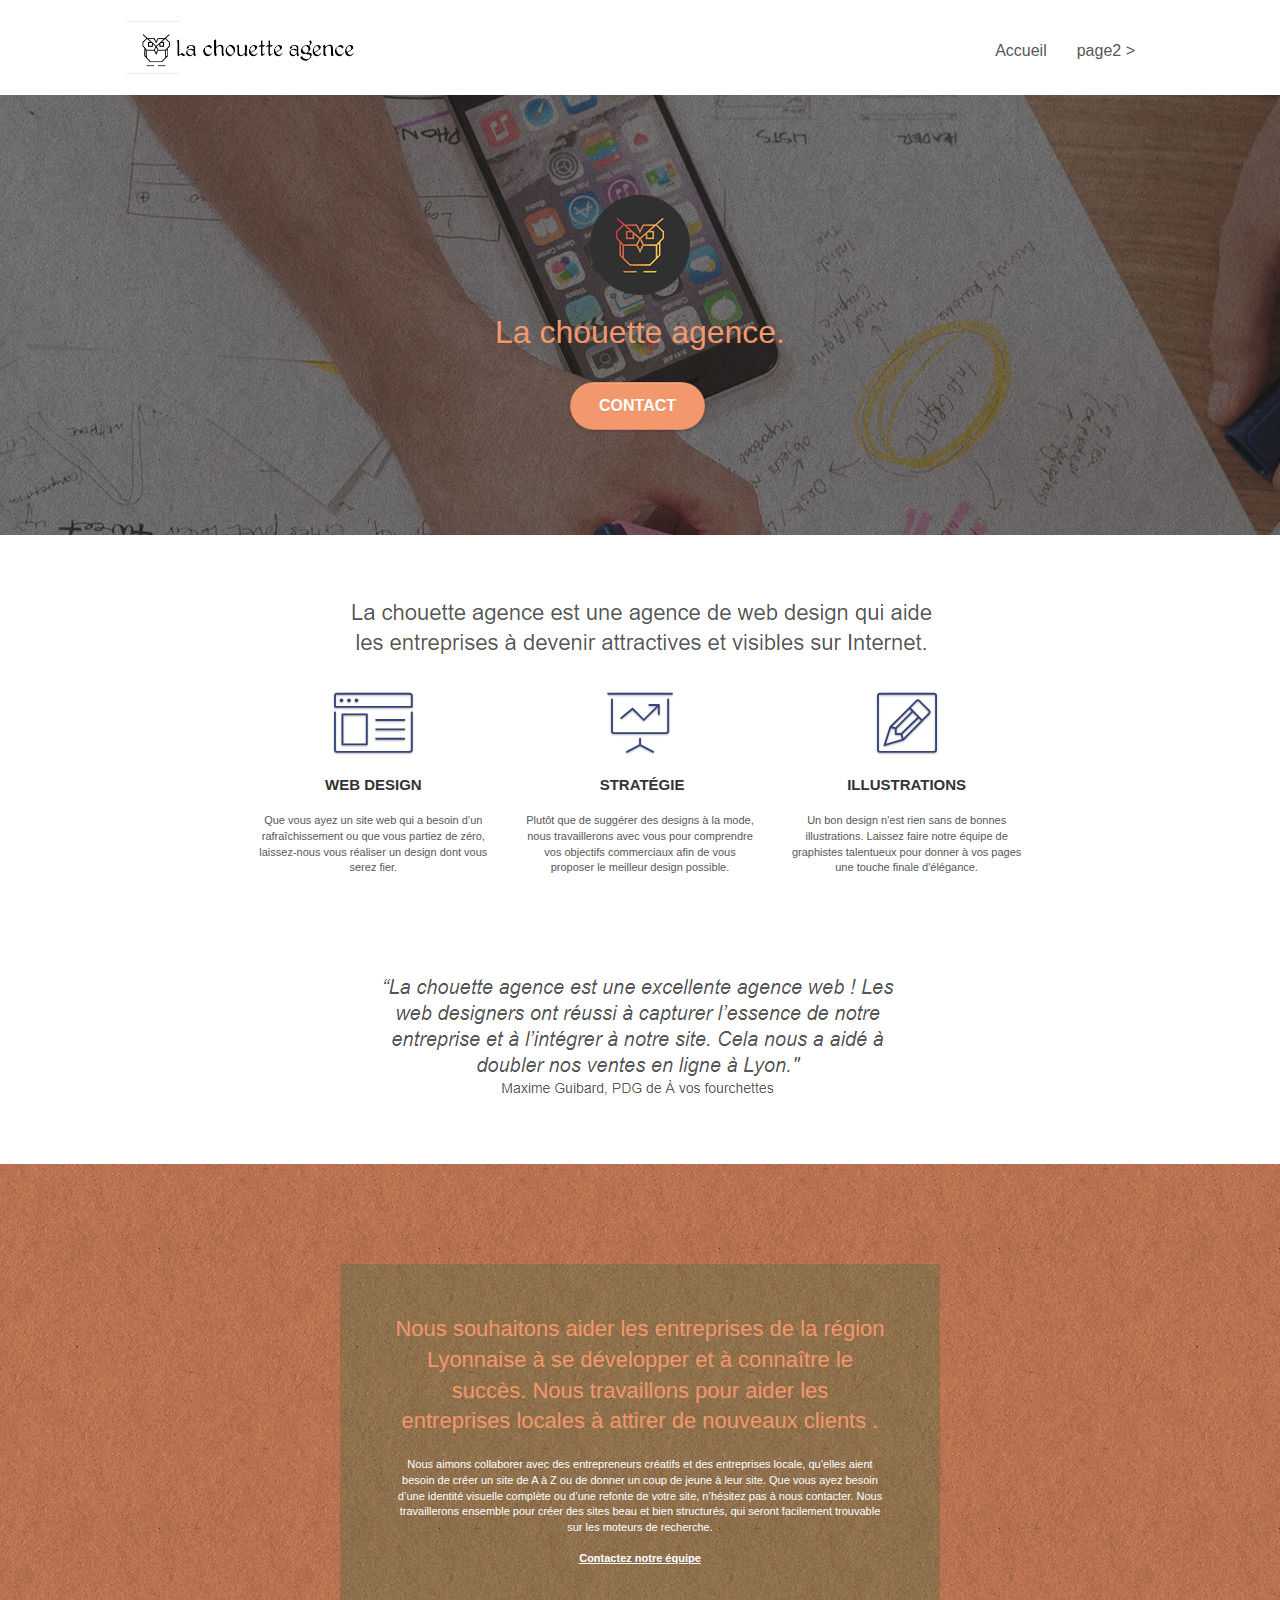
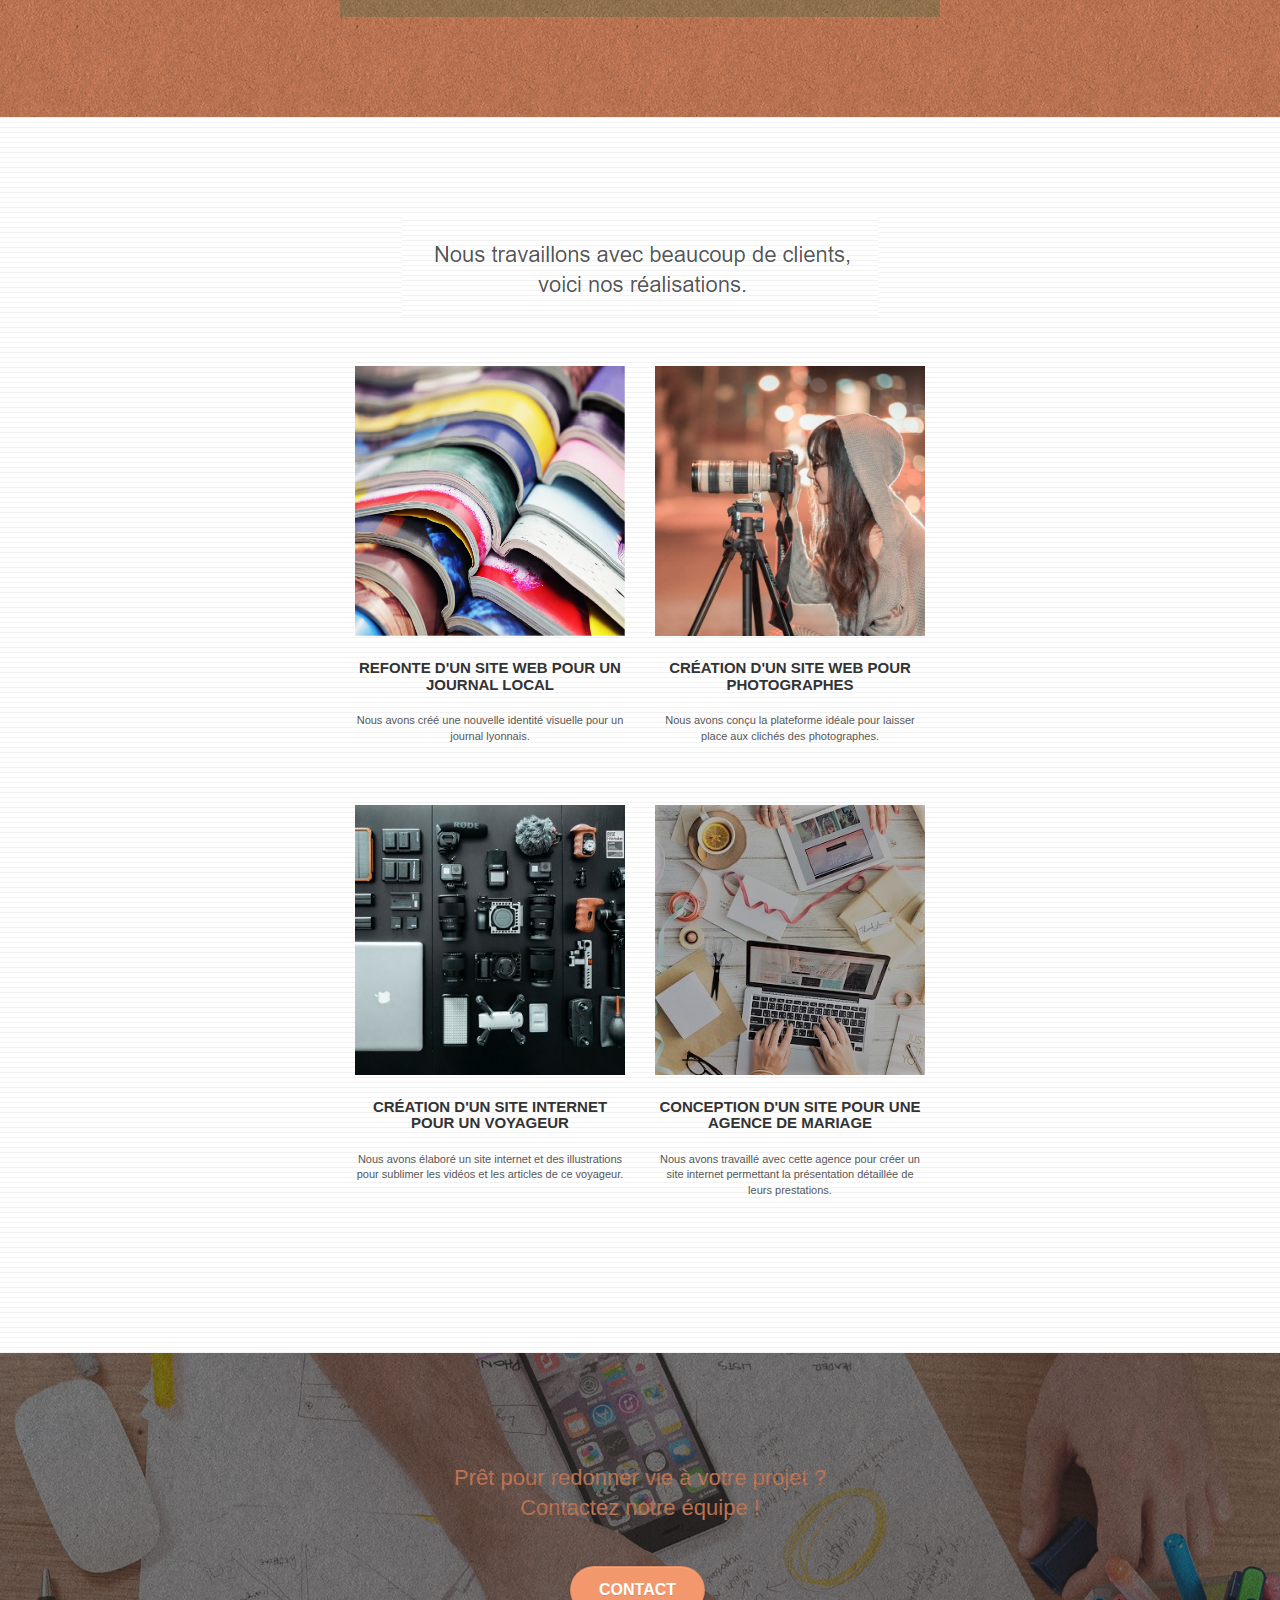
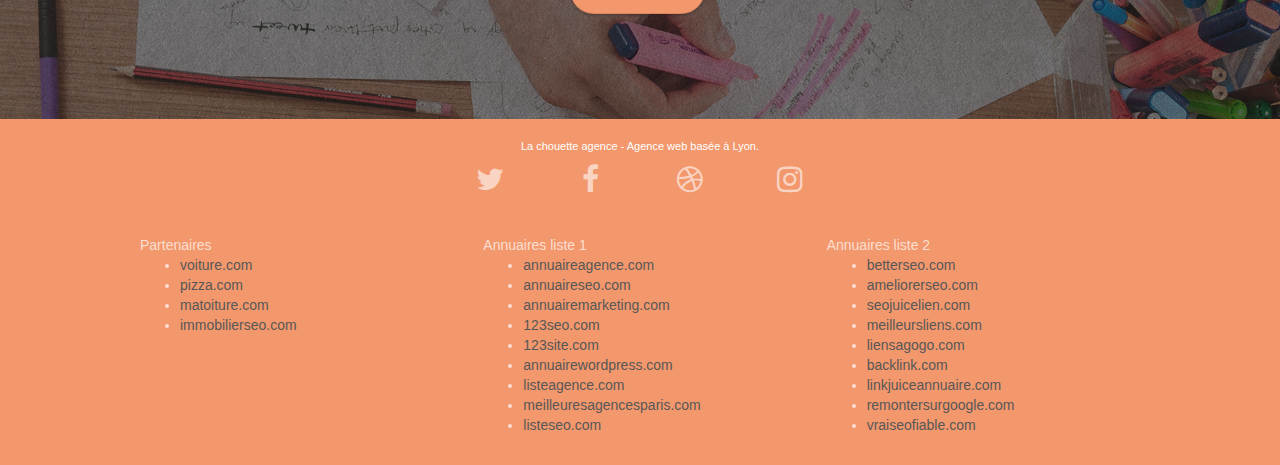
==== index.html @ f1051b06 "initial commit" ====
<!doctype html>
<html lang="Default">
<head>
    <meta charset="utf-8">
    <meta name="keywords" content="seo, google, site web, site internet, agence design paris, agence design, agence design,agence design,agence design,agence design,agence design,agence design,agence design,agence design">
    <meta name="description" content="">
    <meta name="viewport" content="width=device-width, initial-scale=1.0, viewport-fit=cover">
    <link rel="shortcut icon" type="image/png" href="favicon.jpg">
    
	<link rel="stylesheet" type="text/css" href="./css/bootstrap.css">
	<link rel="stylesheet" type="text/css" href="style.css">
	<link rel="stylesheet" type="text/css" href="./css/font-awesome.css">
	<link rel="stylesheet" type="text/css" href="./css/et-line.css">
	
    
	<script src="./js/jquery-2.1.0.js"></script>
	<script src="./js/bootstrap.js"></script>
	<script src="./js/blocs.js"></script>
	<script src="./js/jquery.touchSwipe.js" defer></script>
	<script src="./js/gmaps.js"></script>

    <title>.</title>

    
<!-- Analytics -->
 
<!-- Analytics END -->
    
</head>
<body>
<!-- Principal conteneur -->
<div class="page-container">
    
<!-- bloc-0 -->
<div class="bloc bgc-white l-bloc " id="bloc-0">
	<div class="container bloc-sm">

		<nav class="navbar row">
			<div class="navbar-header">
				<div class="keywords" style="color:#cccccc;font-size:1px;">Agence web à paris, stratégie web, web design, illustrations, design de site web, site web, web, internet, site internet, site</div>
				<a class="navbar-brand" href="index.html"><img src="img/la-chouette-agence.png" alt="paris web design logo agence web meilleure agence" height="40" /></a>
				<div class="keywords" style="color:#cccccc;font-size:1px;">Agence web à paris, stratégie web, web design, illustrations, design de site web, site web, web, internet, site internet, site</div>
				<button id="nav-toggle" type="button" class="ui-navbar-toggle navbar-toggle" data-toggle="collapse" data-target=".navbar-1">
					<span class="sr-only">Toggle navigation</span><span class="icon-bar"></span><span class="icon-bar"></span><span class="icon-bar"></span>
				</button>
			</div>
			<div class="collapse navbar-collapse navbar-1 special-dropdown-nav">
				<ul class="site-navigation nav navbar-nav">
					<li>
						<a href="index.html">Accueil</a>
					</li>
					<li>
					</li>
					<li>
						<a href="page2.html">page2 &gt;</a>
					</li>
				</ul>
			</div>
		</nav>
	</div>
</div>
<!-- bloc-0 END -->

<!-- bloc-1-presentation -->
<div class="bloc bgc-dark-slate-blue bg-banniere d-bloc bg-t-edge bloc-bg-texture texture-paper b-parallax" id="bloc-1-hero">
	<div class="container bloc-lg">
		<div class="row tight-width-whitespace">
			<div class="col-sm-12">
				<img src="img/logo.png" class="center-block image-resize-mode" width="100" alt="La chouette agence, agence web paris, création logo paris" />
				<h1 class="text-center hero-bloc-text tc-white ">
					La chouette agence.
				</h1>
				<div class="text-center">
					<a href="page2.html" class="btn btn-lg btn-clean btn-rd cta-hero btn-atomic-tangerine" id="cta-hero">Contact</a>
				</div>
			</div>
		</div>
	</div>
</div>
<!-- bloc-1-presentation END -->

<!-- bloc-2-services -->
<div class="bloc bgc-white l-bloc" id="bloc-2-services">
	<div class="container bloc-md">
		<div class="row">
			<div class="col-sm-12 text-center">
				<img alt="agence web, agence web paris, web design paris, stratégie web" src="img/title.png" />
			</div>
		</div>
		<div class="row voffset-lg med-width-whitespace">
			<div class="col-sm-4">
				<div class="text-center">
					<span class="et-icon-browser sm-shadow icon-dark-slate-blue icons icon-lg"></span>
				</div>
				<h3 class="mg-md text-center">
					Web design
				</h3>
				<p class="text-center ">
					Que vous ayez un site web qui a besoin d&rsquo;un rafraîchissement ou que vous partiez de zéro, laissez-nous vous réaliser un design dont vous serez fier.
				</p>
			</div>
			<div class="col-sm-4">
				<div class="text-center">
					<span class="et-icon-presentation sm-shadow icon-dark-slate-blue icons icon-lg"></span>
				</div>
				<h3 class="mg-md text-center">
					&nbsp;Stratégie
				</h3>
				<p class="text-center ">
					Plutôt que de suggérer des designs à la mode, nous travaillerons avec vous pour comprendre vos objectifs commerciaux afin de vous proposer le meilleur design possible.<br>
				</p>
			</div>
			<div class="col-sm-4">
				<div class="text-center">
					<span class="et-icon-edit sm-shadow icon-dark-slate-blue icons icon-lg"></span>
				</div>
				<h3 class="mg-md text-center">
					Illustrations
				</h3>
				<p class="text-center ">
					Un bon design n'est rien sans de bonnes illustrations. Laissez faire notre équipe de graphistes talentueux pour donner à vos pages une touche finale d'élégance.
				</p>
			</div>
		</div>
		<div class="row voffset-lg voffset">
			<div class="col-xs-12 col-md-8 col-md-offset-2 text-center">
				<img alt="agence web, agence web paris, web design paris, stratégie web" src="img/citation.png" />

			</div>
		</div>
	</div>
</div>
<!-- bloc-2-services END -->

<!-- bloc-3-what-i-do -->
<div class="bloc tc-white bgc-atomic-tangerine bg-presentation d-bloc bloc-bg-texture texture-paper b-parallax" id="bloc-3-what-i-do">
	<div class="container bloc-lg">
		<div class="row tight-width-whitespace black-background">
			<div class="col-sm-12">
				<h2 class="mg-md text-center tc-white">
					Nous souhaitons aider les entreprises de la région Lyonnaise à se développer et à connaître le succès. Nous travaillons pour aider les entreprises locales à attirer de nouveaux clients .<br>
				</h2>
				<p class="text-center white">
					Nous aimons collaborer avec des entrepreneurs créatifs et des entreprises locale, qu’elles aient besoin de créer un site de A à Z ou de donner un coup de jeune à leur site. Que vous ayez besoin d’une identité visuelle complète ou d’une refonte de votre site, n’hésitez pas à nous contacter. Nous travaillerons ensemble pour créer des sites beau et bien structurés, qui seront facilement trouvable sur les moteurs de recherche. <br><br><a class="ltc-white bold-link" href="page2.html">Contactez notre équipe</a><br>
				</p>
			</div>
		</div>
	</div>
</div>
<!-- bloc-3-what-i-do END -->

<!-- bloc-4-portfolio -->
<div class="bloc bgc-white bg-lines-h2-bg bg-repeat l-bloc" id="bloc-4-portfolio">
	<div class="container bloc-lg">
		<div class="row">
			<div class="col-sm-12 text-center">
				<img alt="agence web, agence web paris, web design paris, stratégie web" src="img/title2.png" />
			</div>
		</div>
		<div class="row tight-width-whitespace portfolio-row">
			<div class="col-sm-6">
				<a href="#" data-lightbox="img/1.jpg" data-gallery-id="gallery-1" data-caption="Refonte d'un site web pour un journal local" data-frame="snapshot-lb"><img src="img/1.jpg" alt="paris web design logo agence web meilleure agence et refonte site web journal" class="img-responsive portfolio-thumb" /></a>
				<h3 class="mg-md text-center">
					Refonte d'un site web pour un journal local
				</h3>
				<p class="text-center">
					Nous avons créé une nouvelle identité visuelle pour un journal lyonnais.
				</p>
			</div>
			<div class="col-sm-6">
				<a href="#" data-lightbox="img/2.jpg" data-gallery-id="gallery-1" data-caption="Création d'un site web pour photographes" data-frame="snapshot-lb"><img src="img/2.jpg" class="img-responsive portfolio-thumb" alt="paris web design logo agence web meilleure agence, Création d'un site web pour photographes" /></a>
				<h3 class="mg-md text-center">
					Création d'un site web pour photographes
				</h3>
				<p class="text-center">
					Nous avons conçu la plateforme idéale pour laisser place aux clichés des photographes.
				</p>
			</div>
		</div>
		<div class="row tight-width-whitespace portfolio-row">
			<div class="col-sm-6">
				<a href="#" data-lightbox="img/3.bmp" data-gallery-id="gallery-1" data-caption="Création d'un site internet pour un voyageur" data-frame="snapshot-lb"><img src="img/3.bmp" class="img-responsive portfolio-thumb" alt="paris web design logo agence web meilleure agence, Création d'un site web pour voyageur"/></a>
				<h3 class="mg-md text-center">
					Création d'un site internet pour un voyageur
				</h3>
				<p class="text-center">
					Nous avons élaboré un site internet et des illustrations pour sublimer les vidéos et les articles de ce voyageur.
				</p>
			</div>
			<div class="col-sm-6">
				<a href="#" data-lightbox="img/4.bmp" data-gallery-id="gallery-1" data-caption="Conception d'un site pour une agence de mariage" data-frame="snapshot-lb"><img src="img/4.bmp" class="img-responsive portfolio-thumb" alt="paris web design logo agence web meilleure agence, Création d'un site web pour agence de mariage" /></a>
				<h3 class="mg-md text-center">
					Conception d'un site pour une agence de mariage
				</h3>
				<p class="text-center">
					Nous avons travaillé avec cette agence pour créer un site internet permettant la présentation détaillée de leurs prestations.
				</p>
			</div>
		</div>
	</div>
</div>
<!-- bloc-4-portfolio END -->

<!-- bloc-5-cta -->
<div class="bloc bgc-dark-slate-blue bg-banniere d-bloc bloc-bg-texture texture-paper" id="bloc-5-cta">
	<div class="container bloc-lg">
		<div class="row">
			<h2 class="mg-md text-center tc-white">
				Prêt pour redonner vie à votre projet ?<br>Contactez notre équipe !
			</h2>
			<div class="col-sm-12 text-center">
				<a href="page2.html" class="btn btn-atomic-tangerine btn-clean btn-rd btn-lg cta-hero">Contact</a>
			</div>
		</div>
	</div>
</div>
<!-- bloc-5-cta END -->

<!-- Footer - bloc-8 -->
<div class="bloc bgc-atomic-tangerine d-bloc" id="bloc-8">
	<div class="container bloc-sm">
		<div class="row">
			<div class="col-sm-12">
				<p class="text-center white">
					La chouette agence - Agence web basée à Lyon.<br>
				</p>
				<div class="row row-no-gutters social">
					<div class="col-sm-3">
						<div class="text-center">
							<a class="social" href="index.html"><span class="fa fa-twitter icon-md"></span></a>
						</div>
					</div>
					<div class="col-sm-3">
						<div class="text-center">
							<a class="social" href="index.html"><span class="fa fa-facebook icon-md"></span></a>
						</div>
					</div>
					<div class="col-sm-3">
						<div class="text-center">
							<a class="social" href="index.html"><span class="fa fa-dribbble icon-md"></span></a>
						</div>
					</div>
					<div class="col-sm-3">
						<div class="text-center">
							<a class="social" href="index.html"><span class="fa fa-instagram icon-md"></span></a>
						</div>
					</div>
					<div class="keywords" style="color:#F3976C;">Agence web à paris, stratégie web, web design, illustrations, design de site web, site web, web, internet, site internet, site</div>
				</div>
				<div class="row">
					<div class="col-sm-4">
						Partenaires
							<ul>
								<li><a href="voiture.com">voiture.com</a></li>
								<li><a href="pizza.com">pizza.com</a></li>
								<li><a href="matoiture.com">matoiture.com</a></li>
								<li><a href="immobilierseo.com">immobilierseo.com</a></li>
							</ul>		
					</div>
					<div class="col-sm-4">
						Annuaires liste 1
						<ul>
							<li><a href="annuaireagence.com">annuaireagence.com</a></li>
							<li><a href="annuaireseo.com">annuaireseo.com</a></li>
							<li><a href="annuairemarketing.com">annuairemarketing.com</a></li>
							<li><a href="123seoture.com">123seo.com</a></li>
							<li><a href="123site.com">123site.com</a></li>
							<li><a href="annuairewordpress.com">annuairewordpress.com</a></li>
							<li><a href="listeagence.com">listeagence.com</a></li>
							<li><a href="meilleuresagencesparis.com">meilleuresagencesparis.com</a></li>
							<li><a href="listeseo.com">listeseo.com</a></li>
						</ul>
					</div>
					<div class="col-sm-4">
						Annuaires liste 2
						<ul>
							<li><a href="betterseo.com">betterseo.com</a></li>
							<li><a href="ameliorerseo.com">ameliorerseo.com</a></li>
							<li><a href="seojuicelien.com">seojuicelien.com</a></li>
							<li><a href="meilleursliens.com">meilleursliens.com</a></li>
							<li><a href="liensagogo.com">liensagogo.com</a></li>
							<li><a href="backlink.com">backlink.com</a></li>
							<li><a href="linkjuiceannuaire.com">linkjuiceannuaire.com</a></li>
							<li><a href="remontersurgoogle.com">remontersurgoogle.com</a></li>
							<li><a href="vraiseofiable.com">vraiseofiable.com</a></li>
						</ul>
					</div>
				</div>
			</div>
		</div>
	</div>
</div>
<!-- Footer - bloc-8 END -->

</div>
<!-- Principal conteneur END -->
    

</body>
</html>
---- style.css ----
body {
    margin: 0;
    padding: 0;
    background: #FFF;
    overflow-x: hidden;
    -webkit-font-smoothing: antialiased;
    -moz-osx-font-smoothing: grayscale;
}

a,
button {
    transition: all .3s ease-in-out;
    outline: none!important;
}

a:hover {
    text-decoration: none;
    cursor: pointer;
}

#page-loading-blocs-notifaction {
    position: fixed;
    top: 0;
    bottom: 0;
    width: 100%;
    z-index: 100000;
    background: #FFFFFF url("img/pageload-spinner.gif") no-repeat center center;
}

.bloc {
    width: 100%;
    clear: both;
    background: 50% 50% no-repeat;
    padding: 0 50px;
    -webkit-background-size: cover;
    -moz-background-size: cover;
    -o-background-size: cover;
    background-size: cover;
    position: relative;
}

.bloc .container {
    padding-left: 0;
    padding-right: 0;
}

.bloc-lg {
    padding: 100px 50px;
}

.bloc-md {
    padding: 50px;
}

.bloc-sm {
    padding: 20px 50px;
}

.bg-center,
.bg-l-edge,
.bg-r-edge,
.bg-t-edge,
.bg-b-edge,
.bg-tl-edge,
.bg-bl-edge,
.bg-tr-edge,
.bg-br-edge,
.bg-repeat {
    -webkit-background-size: auto!important;
    -moz-background-size: auto!important;
    -o-background-size: auto!important;
    background-size: auto!important;
}

.bg-repeat {
    background: repeat;
}

.bg-t-edge {
    background: top no-repeat;
}

.bloc-bg-texture::before {
    content: "";
    background-size: 2px 2px;
    position: absolute;
    top: 0;
    bottom: 0;
    left: 0;
    right: 0;
}

.texture-paper::before {
    background: url("img/texture-paper.png");
    background-size: 280px 280px;
}

.b-parallax {
    background-attachment: fixed;
}

.d-bloc {
    color: rgba(255, 255, 255, .7);
}

.d-bloc button:hover {
    color: rgba(255, 255, 255, .9);
}

.d-bloc .icon-round,
.d-bloc .icon-square,
.d-bloc .icon-rounded,
.d-bloc .icon-semi-rounded-a,
.d-bloc .icon-semi-rounded-b {
    border-color: rgba(255, 255, 255, .9);
}

.d-bloc .divider-h span {
    border-color: rgba(255, 255, 255, .2);
}

.d-bloc .a-btn,
.d-bloc .navbar a,
.d-bloc .navbar-brand,
.d-bloc a .icon-sm,
.d-bloc a .icon-md,
.d-bloc a .icon-lg,
.d-bloc a .icon-xl,
.d-bloc h1 a,
.d-bloc h2 a,
.d-bloc h3 a,
.d-bloc h4 a,
.d-bloc h5 a,
.d-bloc h6 a,
.d-bloc p a {
    color: rgba(255, 255, 255, .6);
}

.d-bloc .a-btn:hover,
.d-bloc .navbar a:hover,
.d-bloc .navbar-brand:hover,
.d-bloc a:hover .icon-sm,
.d-bloc a:hover .icon-md,
.d-bloc a:hover .icon-lg,
.d-bloc a:hover .icon-xl,
.d-bloc h1 a:hover,
.d-bloc h2 a:hover,
.d-bloc h3 a:hover,
.d-bloc h4 a:hover,
.d-bloc h5 a:hover,
.d-bloc h6 a:hover,
.d-bloc p a:hover {
    color: rgba(255, 255, 255, 1);
}

.d-bloc .navbar-toggle .icon-bar {
    background: rgba(255, 255, 255, 1);
}

.d-bloc .btn-wire,
.d-bloc .btn-wire:hover {
    color: rgba(255, 255, 255, 1);
    border-color: rgba(255, 255, 255, 1);
}

.d-bloc .panel {
    color: rgba(0, 0, 0, .5);
}

.d-bloc .panel button:hover {
    color: rgba(0, 0, 0, .7);
}

.d-bloc .panel icon {
    border-color: rgba(0, 0, 0, .7);
}

.d-bloc .panel .divider-h span {
    border-color: rgba(0, 0, 0, .1);
}

.d-bloc .panel .a-btn {
    color: rgba(0, 0, 0, .6);
}

.d-bloc .panel .a-btn:hover {
    color: rgba(0, 0, 0, 1);
}

.d-bloc .panel .btn-wire,
.d-bloc .panel .btn-wire:hover {
    color: rgba(0, 0, 0, .7);
    border-color: rgba(0, 0, 0, .3);
}

.d-bloc .panel,
.l-bloc {
    color: rgba(0, 0, 0, .5);
}

.d-bloc .panel button:hover,
.l-bloc button:hover {
    color: rgba(0, 0, 0, .7);
}

.l-bloc .icon-round,
.l-bloc .icon-square,
.l-bloc .icon-rounded,
.l-bloc .icon-semi-rounded-a,
.l-bloc .icon-semi-rounded-b {
    border-color: rgba(0, 0, 0, .7);
}

.d-bloc .panel .divider-h span,
.l-bloc .divider-h span {
    border-color: rgba(0, 0, 0, .1);
}

.d-bloc .panel .a-btn,
.l-bloc .a-btn,
.l-bloc .navbar a,
.l-bloc .navbar-brand,
.l-bloc a .icon-sm,
.l-bloc a .icon-md,
.l-bloc a .icon-lg,
.l-bloc a .icon-xl,
.l-bloc h1 a,
.l-bloc h2 a,
.l-bloc h3 a,
.l-bloc h4 a,
.l-bloc h5 a,
.l-bloc h6 a,
.l-bloc p a {
    color: rgba(0, 0, 0, .6);
}

.d-bloc .panel .a-btn:hover,
.l-bloc .a-btn:hover,
.l-bloc .navbar a:hover,
.l-bloc .navbar-brand:hover,
.l-bloc a:hover .icon-sm,
.l-bloc a:hover .icon-md,
.l-bloc a:hover .icon-lg,
.l-bloc a:hover .icon-xl,
.l-bloc h1 a:hover,
.l-bloc h2 a:hover,
.l-bloc h3 a:hover,
.l-bloc h4 a:hover,
.l-bloc h5 a:hover,
.l-bloc h6 a:hover,
.l-bloc p a:hover {
    color: rgba(0, 0, 0, 1);
}

.l-bloc .navbar-toggle .icon-bar {
    color: rgba(0, 0, 0, .6);
}

.d-bloc .panel .btn-wire,
.d-bloc .panel .btn-wire:hover,
.l-bloc .btn-wire,
.l-bloc .btn-wire:hover {
    color: rgba(0, 0, 0, .7);
    border-color: rgba(0, 0, 0, .3);
}

.voffset {
    margin-top: 30px;
}

.voffset-lg {
    margin-top: 80px;
}

.row-no-gutters {
    margin-right: 0;
    margin-left: 0;
}

.row.row-no-gutters > [class^="col-"],
.row.row-no-gutters > [class*=" col-"] {
    padding-right: 0;
    padding-left: 0;
}

#bloc-1-hero h1 {
    font-size: 32px;
}

.navbar {
    margin-bottom: 0;
    z-index: 1;
}

.navbar-brand {
    height: auto;
    padding: 3px 15px;
    font-size: 25px;
    font-weight: normal;
    font-weight: 600;
    line-height: 44px;
}

.navbar-brand img {
    max-height: 200px;
    margin: 0 5px 0 0;
    display: inline;
}

.navbar-brand img[src$=svg] {
    min-width: 100px;
}

.nav-center .navbar-brand img {
    margin: 0;
}

.navbar .nav {
    padding-top: 2px;
    margin-right: -16px;
    float: right;
    z-index: 1;
}

.nav > li {
    float: left;
    margin-top: 4px;
    font-size: 16px;
}

.navbar-nav .open .dropdown-menu > li > a {
    text-align: inherit;
}

.nav > li a:hover,
.nav > li a:focus {
    background: transparent;
}

.navbar-toggle {
    margin: 10px 10px 0 0;
    border: 0px;
}

.navbar-toggle:hover {
    background: transparent!important;
}

.navbar-toggle .icon-bar {
    background-color: rgba(0, 0, 0, .5);
    width: 26px;
}

.nav-invert .navbar .nav {
    float: left;
}

.nav-invert .navbar-header,
.nav-invert .navbar-brand {
    float: right;
    position: relative;
    z-index: 2;
}

@media (min-width: 768px) {
    .site-navigation {
        position: absolute;
        top: 50%;
        right: 20px;
        transform: translate(0, -50%);
        -webkit-transform: translateY(-50%);
    }
    .nav > li .dropdown-menu a,
    .nav > li .dropdown-menu a:hover {
        color: #484848;
    }
    .nav-invert .site-navigation {
        left: 0;
        right: 0;
    }
    .nav-center {
        text-align: center;
    }
    .nav-center .navbar-header {
        width: 100%;
    }
    .nav-center .navbar-header,
    .nav-center .navbar-brand,
    .nav-center .nav > li {
        float: none;
        display: inline-block;
    }
    .nav-center .site-navigation {
        position: relative;
        width: 100%;
        right: 0;
        margin-right: 0px;
        margin-top: 20px;
    }
    .nav-center.mini-nav .navbar-toggle {
        float: none;
        margin: 10px auto 0;
    }
}

.nav > li > .dropdown a {
    background: none!important;
    display: block;
    padding: 14px 15px;
}

nav .caret {
    margin: 0 5px;
}

.dropdown-menu .dropdown-menu {
    top: -8px;
    left: 100%;
}

.dropdown-menu .dropmenu-flow-right {
    top: 100%;
    left: 0;
    margin-left: -1px;
    border-top-left-radius: 0;
    border-top-right-radius: 0;
}

.dropdown-menu .dropdown span {
    border: 4px solid black;
    border-top-color: transparent;
    border-right-color: transparent;
    border-bottom-color: transparent;
    margin: 6px -5px 0 0!important;
    float: right;
}

.mg-md {
    margin-top: 10px;
    margin-bottom: 20px;
}

.mg-lg {
    margin-top: 10px;
    margin-bottom: 40px;
}

.btn {
    margin: 0 5px 5px 0;
}

.btn.pull-right {
    margin: 0 0 5px 5px;
}

.btn-d,
.btn-d:hover,
.btn-d:focus {
    color: #FFF;
    background: rgba(0, 0, 0, .3);
}

button {
    outline: none!important;
}

.btn-rd {
    border-radius: 40px;
}

.btn-clean {
    border: 1px solid rgba(0, 0, 0, .08);
    border-bottom-color: rgba(0, 0, 0, .1);
    text-shadow: 0 1px 0 rgba(0, 0, 1, .1);
    box-shadow: 0 1px 3px rgba(0, 0, 1, .25), inset 0 1px 0 0 rgba(255, 255, 255, .15);
}

.icon-md {
    font-size: 30px!important;
}

.icon-lg {
    font-size: 60px!important;
}

.sm-shadow {
    text-shadow: 0 1px 2px rgba(0, 0, 0, .3);
}

.panel-sq,
.panel-sq .panel-heading,
.panel-sq .panel-footer {
    border-radius: 0;
}

.panel-rd {
    border-radius: 30px;
}

.panel-rd .panel-heading {
    border-radius: 29px 29px 0 0;
}

.panel-rd .panel-footer {
    border-radius: 0 0 29px 29px;
}

.form-control {
    border-color: rgba(0, 0, 0, .1);
    box-shadow: none;
}

.scrollToTop {
    width: 40px;
    height: 40px;
    position: fixed;
    bottom: 20px;
    right: 20px;
    opacity: 0;
    z-index: 500;
    transition: all .3s ease-in-out;
}

.scrollToTop span {
    margin-top: 6px;
}

.showScrollTop {
    font-size: 14px;
    opacity: 1;
}

a[data-lightbox] {
    position: relative;
    display: block;
    text-align: center;
}

a[data-lightbox]:hover::before {
    content: "+";
    font-family: "HelveticaNeue-Light", "Helvetica Neue Light", "Helvetica Neue", Helvetica, Arial;
    font-size: 32px;
    width: 50px;
    height: 50px;
    margin-left: -25px;
    border-radius: 50%;
    background: rgba(0, 0, 0, .6);
    color: #FFF;
    font-weight: 100;
    z-index: 1;
    position: absolute;
    top: 50%;
    transform: translateY(-50%);
    -webkit-transform: translateY(-50%);
}

a[data-lightbox]:hover img {
    opacity: 0.6;
    -webkit-animation-fill-mode: none;
    animation-fill-mode: none;
}

#lightbox-modal {
    display: flex;
    align-items: center;
}

#lightbox-modal .modal-dialog {
    width: 90%;
    max-width: 900px;
    margin: 0 auto 0;
}

#lightbox-modal .modal-dialog img {
    max-height: 90vh;
    margin: 0 auto;
}

.lightbox-caption {
    padding: 20px;
    color: #FFF;
    background: rgba(0, 0, 0, .5);
    position: absolute;
    left: 15px;
    right: 15px;
    bottom: 5px;
}

.close-lightbox {
    color: #FFF;
    font-size: 30px;
    position: absolute;
    top: 20px;
    right: 20px;
    z-index: 20;
    background: rgba(0, 0, 0, .5);
    border: none;
    line-height: 30px;
    padding: 0 9px 5px;
    opacity: 0.3;
}

.close-lightbox:hover,
.next-lightbox:hover,
.prev-lightbox:hover {
    opacity: 1.0;
    color: #FFF;
}

.next-lightbox,
.prev-lightbox {
    font-size: 20px;
    color: rgba(255, 255, 255, .9);
    background: rgba(0, 0, 0, .5);
    transition: all .2s ease-in-out;
    position: absolute;
    top: 45%;
    z-index: 1;
    opacity: 0.4;
}

.next-lightbox {
    padding: 6px 8px 1px 13px;
    right: 25px;
}

.prev-lightbox {
    padding: 6px 13px 1px 10px;
    left: 25px;
}

.snapshot-lb .modal-body {
    padding-bottom: 45px;
}

.snapshot-lb .lightbox-caption {
    padding: 0;
    color: rgba(0, 0, 0, .5);
    background: none;
}

h1,
h2,
h3,
h4,
h5,
h6,
p,
label,
.btn,
a {
    font-family: "helvetica";
    font-weight: 400;
    color: #575757!important;
}

.container {
    max-width: 1000px;
}

.hero-bloc-text {
    font-size: 38px;
}

.hero-bloc-text-sub {
    font-size: 36px;
}

.statement-bloc-text {
    line-height: 26px;
    font-style: italic;
    font-size: 20px;
    text-align: center;
    font-weight: lighter;
    max-width: 520px;
    margin: auto auto auto auto;
}

p {
    font-size: 11px;
}

.tight-width-whitespace {
    max-width: 600px;
    margin: auto auto auto auto;
}

.h1 {
    font-size: 20px;
    font-family: "Open Sans";
}

.cta-hero {
    margin-top: 22px;
    color: #FFFFFF!important;
    text-transform: uppercase;
    padding: 12px 28px 12px 28px;
    font-size: 16px;
    font-weight: 700;
}

.social {
    max-width: 400px;
    margin: auto auto auto auto;
}

h2 {
    font-size: 22px;
    line-height: 1.4em;
}

h3 {
    font-size: 15px;
    text-transform: uppercase;
    font-weight: 700;
    color: #333333!important;
}

.med-width-whitespace {
    max-width: 800px;
    margin: auto auto auto auto;
    box-shadow: 0px 0px 0px #000000;
}

h1 {
    color: #333333!important;
}

h4 {
    color: #333333!important;
}

.icons {
    margin-bottom: 14px;
    margin-top: 24px;
}

.white {
    color: #FFFFFF!important;
}

.portfolio-thumb {
    margin-bottom: 24px;
}

.portfolio-row {
    margin-bottom: 44px;
    margin-top: 50px;
}

.avatar {
    box-shadow: 0px 4px 9px rgba(0, 0, 0, 0.3);
}

.black-background {
    background-color: rgba(165, 147, 99, 0.7);
    padding: 40px 40px 40px 40px;
}

.bold-link {
    font-weight: 900;
    text-decoration: underline!important;
}

.bgc-white {
    background-color: #FFFFFF;
}

.bgc-dark-slate-blue {
    background-color: #364577;
}

.bgc-atomic-tangerine {
    background-color: #F3976C;
}

.tc-white {
    color: #F3976C!important;
}

.btn-atomic-tangerine {
    background: #F3976C;
    color: #FFFFFF!important;
}

.btn-atomic-tangerine:hover {
    background: #c27956!important;
    color: #FFFFFF!important;
}

.ltc-white {
    color: #FFFFFF!important;
}

.ltc-white:hover {
    color: #cccccc!important;
}

.ltc-atomic-tangerine {
    color: #F3976C!important;
}

.ltc-atomic-tangerine:hover {
    color: #c27956!important;
}

.icon-dark-slate-blue {
    color: #364577!important;
    border-color: #364577!important;
}

.bg-dots-bg {
    background-image: url("img/dots-bg.png");
}

.bg-lines-h2-bg {
    background-image: url("img/lines-h2-bg.png");
}

.bg-banniere {
    background-image: url("img/la-chouette-agence-banniere.jpg");
}

.bg-presentation {
    background-image: url("img/image-de-presentation.bmp");
}

@media (max-width: 1024px) {
    .bloc {
        padding-left: 20px;
        padding-right: 20px;
    }
    .bloc.full-width-bloc,
    .bloc-tile-2.full-width-bloc .container,
    .bloc-tile-3.full-width-bloc .container,
    .bloc-tile-4.full-width-bloc .container {
        padding-left: 0;
        padding-right: 0;
    }
}

@media (max-width: 992px) and (min-width: 768px) {
    .navbar .nav {
        max-width: 80%
    }
    .nav-center.navbar .nav {
        max-width: 100%
    }
}

@media only screen and (min-device-width: 768px) and (max-device-width: 1024px) and (orientation: landscape) {
    .b-parallax {
        background-attachment: scroll;
    }
}

@media only screen and (min-device-width: 1024px) and (max-device-width: 1366px) and (-webkit-min-device-pixel-ratio: 1.5) {
    .b-parallax {
        background-attachment: scroll;
    }
}

@media (max-width: 991px) {
    .container {
        width: 100%;
    }
    .b-parallax {
        background-attachment: scroll;
    }
    .page-container,
    #hero-bloc {
        overflow-x: hidden;
        position: relative;
    }
    .bloc {
        padding-left: constant(safe-area-inset-left);
        padding-right: constant(safe-area-inset-right);
    }
    .bloc-group,
    .bloc-group .bloc {
        display: block;
        width: 100%;
    }
    .bloc-fill-screen .fill-bloc-top-edge,
    .bloc-fill-screen .fill-bloc-bottom-edge {
        padding: 0 20px;
        padding-left: constant(safe-area-inset-left);
        padding-right: constant(safe-area-inset-right);
    }
}

@media (max-width: 767px) {
    .page-container {
        overflow-x: hidden;
        position: relative;
    }
    h1,
    h2,
    h3,
    h4,
    h5,
    h6,
    p,
    #disqus_thread {
        padding-left: 10px!important;
        padding-right: 10px!important;
    }
    .b-parallax {
        background-attachment: scroll;
    }
    .navbar .nav {
        padding-top: 0;
        border-top: 1px solid rgba(0, 0, 0, .2);
        float: none!important;
    }
    .navbar.row {
        margin-left: 0;
        margin-right: 0;
    }
    .site-navigation {
        position: inherit;
        transform: none;
        -webkit-transform: none;
        -ms-transform: none;
    }
    .nav > li {
        margin-top: 0;
        border-bottom: 1px solid rgba(0, 0, 0, .1);
        background: rgba(0, 0, 0, .05);
        text-align: left;
        padding-left: 15px;
        width: 100%;
    }
    .nav > li:hover {
        background: rgba(0, 0, 0, .08);
    }
    .dropdown .dropdown a .caret {
        float: none;
        margin: 5px 0 0 10px!important;
        border: 4px solid black;
        border-bottom-color: transparent;
        border-right-color: transparent;
        border-left-color: transparent;
    }
    #hero-bloc .navbar .nav {
        background: rgba(0, 0, 0, .8);
    }
    #hero-bloc .navbar .nav a {
        color: rgba(255, 255, 255, .6);
    }
    .hero {
        padding: 50px 0;
    }
    .hero-nav {
        left: -1px;
        right: -1px;
    }
    .navbar-collapse {
        padding: 0;
        overflow-x: hidden;
        -webkit-box-shadow: none;
        box-shadow: none;
    }
    .navbar-brand img {
        max-height: 40px;
        width: auto;
    }
    .nav-invert .navbar-header {
        float: none;
        width: 100%;
    }
    .nav-invert .navbar-toggle {
        float: left;
        margin-left: 10px;
    }
    .bloc {
        padding-left: 0;
        padding-right: 0;
    }
    .bloc-xxl,
    .bloc-xl,
    .bloc-lg {
        padding: 40px 0;
    }
    .bloc-sm,
    .bloc-md {
        padding-left: 0;
        padding-right: 0;
    }
    .bloc-tile-2 .container,
    .bloc-tile-3 .container,
    .bloc-tile-4 .container,
    .bloc-fill-screen .fill-bloc-top-edge,
    .bloc-fill-screen .fill-bloc-bottom-edge {
        padding-left: 0;
        padding-right: 0;
    }
    .a-block {
        padding: 0 10px;
    }
    .btn-dwn {
        display: none;
    }
    .voffset {
        margin-top: 5px;
    }
    .voffset-md {
        margin-top: 20px;
    }
    .voffset-lg {
        margin-top: 30px;
    }
    form {
        padding: 5px;
    }
    .close-lightbox {
        display: inline-block;
    }
    .blocsapp-device-iphone5 {
        background-size: 216px 425px;
        padding-top: 60px;
        width: 216px;
        height: 425px;
    }
    .blocsapp-device-iphone5 img {
        width: 180px;
        height: 320px;
    }
}

@media (max-width: 400px) {
    .bloc {
        padding-left: 0;
        padding-right: 0;
    }
}

@media (max-width: 767px) {
    .bloc-mob-center-text {
        text-align: center;
    }
}
---- css/et-line.css ----
@font-face {
    font-family: et-line;
    src: url(../fonts/et-line.eot);
    src: url(../fonts/et-line.eot?#iefix) format('embedded-opentype'), url(../fonts/et-line.woff) format('woff'), url(../fonts/et-line.ttf) format('truetype'), url(../fonts/et-line.svg#et-line) format('svg');
    font-weight: 400;
    font-style: normal
}

.et-icon-adjustments,
.et-icon-alarmclock,
.et-icon-anchor,
.et-icon-aperture,
.et-icon-attachment,
.et-icon-bargraph,
.et-icon-basket,
.et-icon-beaker,
.et-icon-bike,
.et-icon-book-open,
.et-icon-briefcase,
.et-icon-browser,
.et-icon-calendar,
.et-icon-camera,
.et-icon-caution,
.et-icon-chat,
.et-icon-circle-compass,
.et-icon-clipboard,
.et-icon-clock,
.et-icon-cloud,
.et-icon-compass,
.et-icon-desktop,
.et-icon-dial,
.et-icon-document,
.et-icon-documents,
.et-icon-download,
.et-icon-dribbble,
.et-icon-edit,
.et-icon-envelope,
.et-icon-expand,
.et-icon-facebook,
.et-icon-flag,
.et-icon-focus,
.et-icon-gears,
.et-icon-genius,
.et-icon-gift,
.et-icon-global,
.et-icon-globe,
.et-icon-googleplus,
.et-icon-grid,
.et-icon-happy,
.et-icon-hazardous,
.et-icon-heart,
.et-icon-hotairballoon,
.et-icon-hourglass,
.et-icon-key,
.et-icon-laptop,
.et-icon-layers,
.et-icon-lifesaver,
.et-icon-lightbulb,
.et-icon-linegraph,
.et-icon-linkedin,
.et-icon-lock,
.et-icon-magnifying-glass,
.et-icon-map,
.et-icon-map-pin,
.et-icon-megaphone,
.et-icon-mic,
.et-icon-mobile,
.et-icon-newspaper,
.et-icon-notebook,
.et-icon-paintbrush,
.et-icon-paperclip,
.et-icon-pencil,
.et-icon-phone,
.et-icon-picture,
.et-icon-pictures,
.et-icon-piechart,
.et-icon-presentation,
.et-icon-pricetags,
.et-icon-printer,
.et-icon-profile-female,
.et-icon-profile-male,
.et-icon-puzzle,
.et-icon-quote,
.et-icon-recycle,
.et-icon-refresh,
.et-icon-ribbon,
.et-icon-rss,
.et-icon-sad,
.et-icon-scissors,
.et-icon-scope,
.et-icon-search,
.et-icon-shield,
.et-icon-speedometer,
.et-icon-strategy,
.et-icon-streetsign,
.et-icon-tablet,
.et-icon-target,
.et-icon-telescope,
.et-icon-toolbox,
.et-icon-tools,
.et-icon-tools-2,
.et-icon-trophy,
.et-icon-tumblr,
.et-icon-twitter,
.et-icon-upload,
.et-icon-video,
.et-icon-wallet,
.et-icon-wine {
    font-family: et-line;
    speak: none;
    font-style: normal;
    font-weight: 400;
    font-variant: normal;
    text-transform: none;
    line-height: 1;
    -webkit-font-smoothing: antialiased;
    -moz-osx-font-smoothing: grayscale;
    display: inline-block
}

.et-icon-mobile:before {
    content: "\e000"
}

.et-icon-laptop:before {
    content: "\e001"
}

.et-icon-desktop:before {
    content: "\e002"
}

.et-icon-tablet:before {
    content: "\e003"
}

.et-icon-phone:before {
    content: "\e004"
}

.et-icon-document:before {
    content: "\e005"
}

.et-icon-documents:before {
    content: "\e006"
}

.et-icon-search:before {
    content: "\e007"
}

.et-icon-clipboard:before {
    content: "\e008"
}

.et-icon-newspaper:before {
    content: "\e009"
}

.et-icon-notebook:before {
    content: "\e00a"
}

.et-icon-book-open:before {
    content: "\e00b"
}

.et-icon-browser:before {
    content: "\e00c"
}

.et-icon-calendar:before {
    content: "\e00d"
}

.et-icon-presentation:before {
    content: "\e00e"
}

.et-icon-picture:before {
    content: "\e00f"
}

.et-icon-pictures:before {
    content: "\e010"
}

.et-icon-video:before {
    content: "\e011"
}

.et-icon-camera:before {
    content: "\e012"
}

.et-icon-printer:before {
    content: "\e013"
}

.et-icon-toolbox:before {
    content: "\e014"
}

.et-icon-briefcase:before {
    content: "\e015"
}

.et-icon-wallet:before {
    content: "\e016"
}

.et-icon-gift:before {
    content: "\e017"
}

.et-icon-bargraph:before {
    content: "\e018"
}

.et-icon-grid:before {
    content: "\e019"
}

.et-icon-expand:before {
    content: "\e01a"
}

.et-icon-focus:before {
    content: "\e01b"
}

.et-icon-edit:before {
    content: "\e01c"
}

.et-icon-adjustments:before {
    content: "\e01d"
}

.et-icon-ribbon:before {
    content: "\e01e"
}

.et-icon-hourglass:before {
    content: "\e01f"
}

.et-icon-lock:before {
    content: "\e020"
}

.et-icon-megaphone:before {
    content: "\e021"
}

.et-icon-shield:before {
    content: "\e022"
}

.et-icon-trophy:before {
    content: "\e023"
}

.et-icon-flag:before {
    content: "\e024"
}

.et-icon-map:before {
    content: "\e025"
}

.et-icon-puzzle:before {
    content: "\e026"
}

.et-icon-basket:before {
    content: "\e027"
}

.et-icon-envelope:before {
    content: "\e028"
}

.et-icon-streetsign:before {
    content: "\e029"
}

.et-icon-telescope:before {
    content: "\e02a"
}

.et-icon-gears:before {
    content: "\e02b"
}

.et-icon-key:before {
    content: "\e02c"
}

.et-icon-paperclip:before {
    content: "\e02d"
}

.et-icon-attachment:before {
    content: "\e02e"
}

.et-icon-pricetags:before {
    content: "\e02f"
}

.et-icon-lightbulb:before {
    content: "\e030"
}

.et-icon-layers:before {
    content: "\e031"
}

.et-icon-pencil:before {
    content: "\e032"
}

.et-icon-tools:before {
    content: "\e033"
}

.et-icon-tools-2:before {
    content: "\e034"
}

.et-icon-scissors:before {
    content: "\e035"
}

.et-icon-paintbrush:before {
    content: "\e036"
}

.et-icon-magnifying-glass:before {
    content: "\e037"
}

.et-icon-circle-compass:before {
    content: "\e038"
}

.et-icon-linegraph:before {
    content: "\e039"
}

.et-icon-mic:before {
    content: "\e03a"
}

.et-icon-strategy:before {
    content: "\e03b"
}

.et-icon-beaker:before {
    content: "\e03c"
}

.et-icon-caution:before {
    content: "\e03d"
}

.et-icon-recycle:before {
    content: "\e03e"
}

.et-icon-anchor:before {
    content: "\e03f"
}

.et-icon-profile-male:before {
    content: "\e040"
}

.et-icon-profile-female:before {
    content: "\e041"
}

.et-icon-bike:before {
    content: "\e042"
}

.et-icon-wine:before {
    content: "\e043"
}

.et-icon-hotairballoon:before {
    content: "\e044"
}

.et-icon-globe:before {
    content: "\e045"
}

.et-icon-genius:before {
    content: "\e046"
}

.et-icon-map-pin:before {
    content: "\e047"
}

.et-icon-dial:before {
    content: "\e048"
}

.et-icon-chat:before {
    content: "\e049"
}

.et-icon-heart:before {
    content: "\e04a"
}

.et-icon-cloud:before {
    content: "\e04b"
}

.et-icon-upload:before {
    content: "\e04c"
}

.et-icon-download:before {
    content: "\e04d"
}

.et-icon-target:before {
    content: "\e04e"
}

.et-icon-hazardous:before {
    content: "\e04f"
}

.et-icon-piechart:before {
    content: "\e050"
}

.et-icon-speedometer:before {
    content: "\e051"
}

.et-icon-global:before {
    content: "\e052"
}

.et-icon-compass:before {
    content: "\e053"
}

.et-icon-lifesaver:before {
    content: "\e054"
}

.et-icon-clock:before {
    content: "\e055"
}

.et-icon-aperture:before {
    content: "\e056"
}

.et-icon-quote:before {
    content: "\e057"
}

.et-icon-scope:before {
    content: "\e058"
}

.et-icon-alarmclock:before {
    content: "\e059"
}

.et-icon-refresh:before {
    content: "\e05a"
}

.et-icon-happy:before {
    content: "\e05b"
}

.et-icon-sad:before {
    content: "\e05c"
}

.et-icon-facebook:before {
    content: "\e05d"
}

.et-icon-twitter:before {
    content: "\e05e"
}

.et-icon-googleplus:before {
    content: "\e05f"
}

.et-icon-rss:before {
    content: "\e060"
}

.et-icon-tumblr:before {
    content: "\e061"
}

.et-icon-linkedin:before {
    content: "\e062"
}

.et-icon-dribbble:before {
    content: "\e063"
}
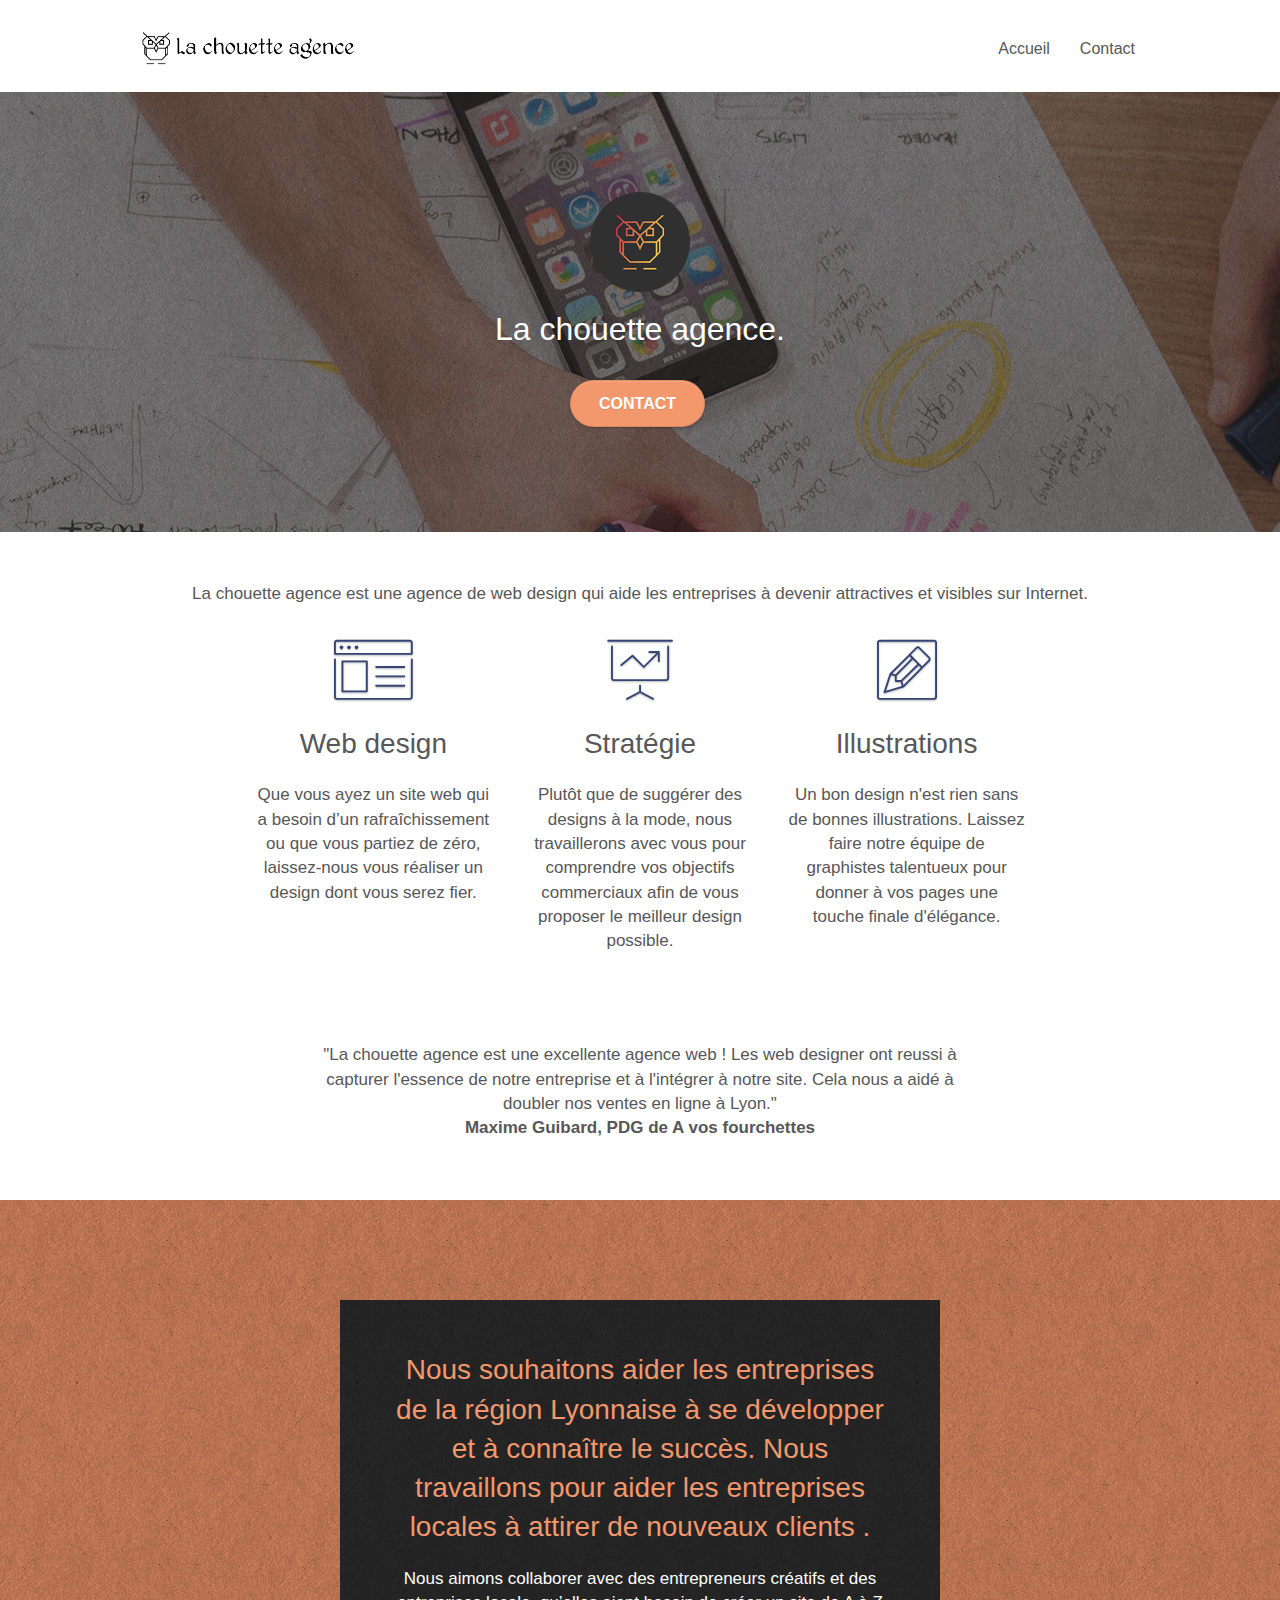
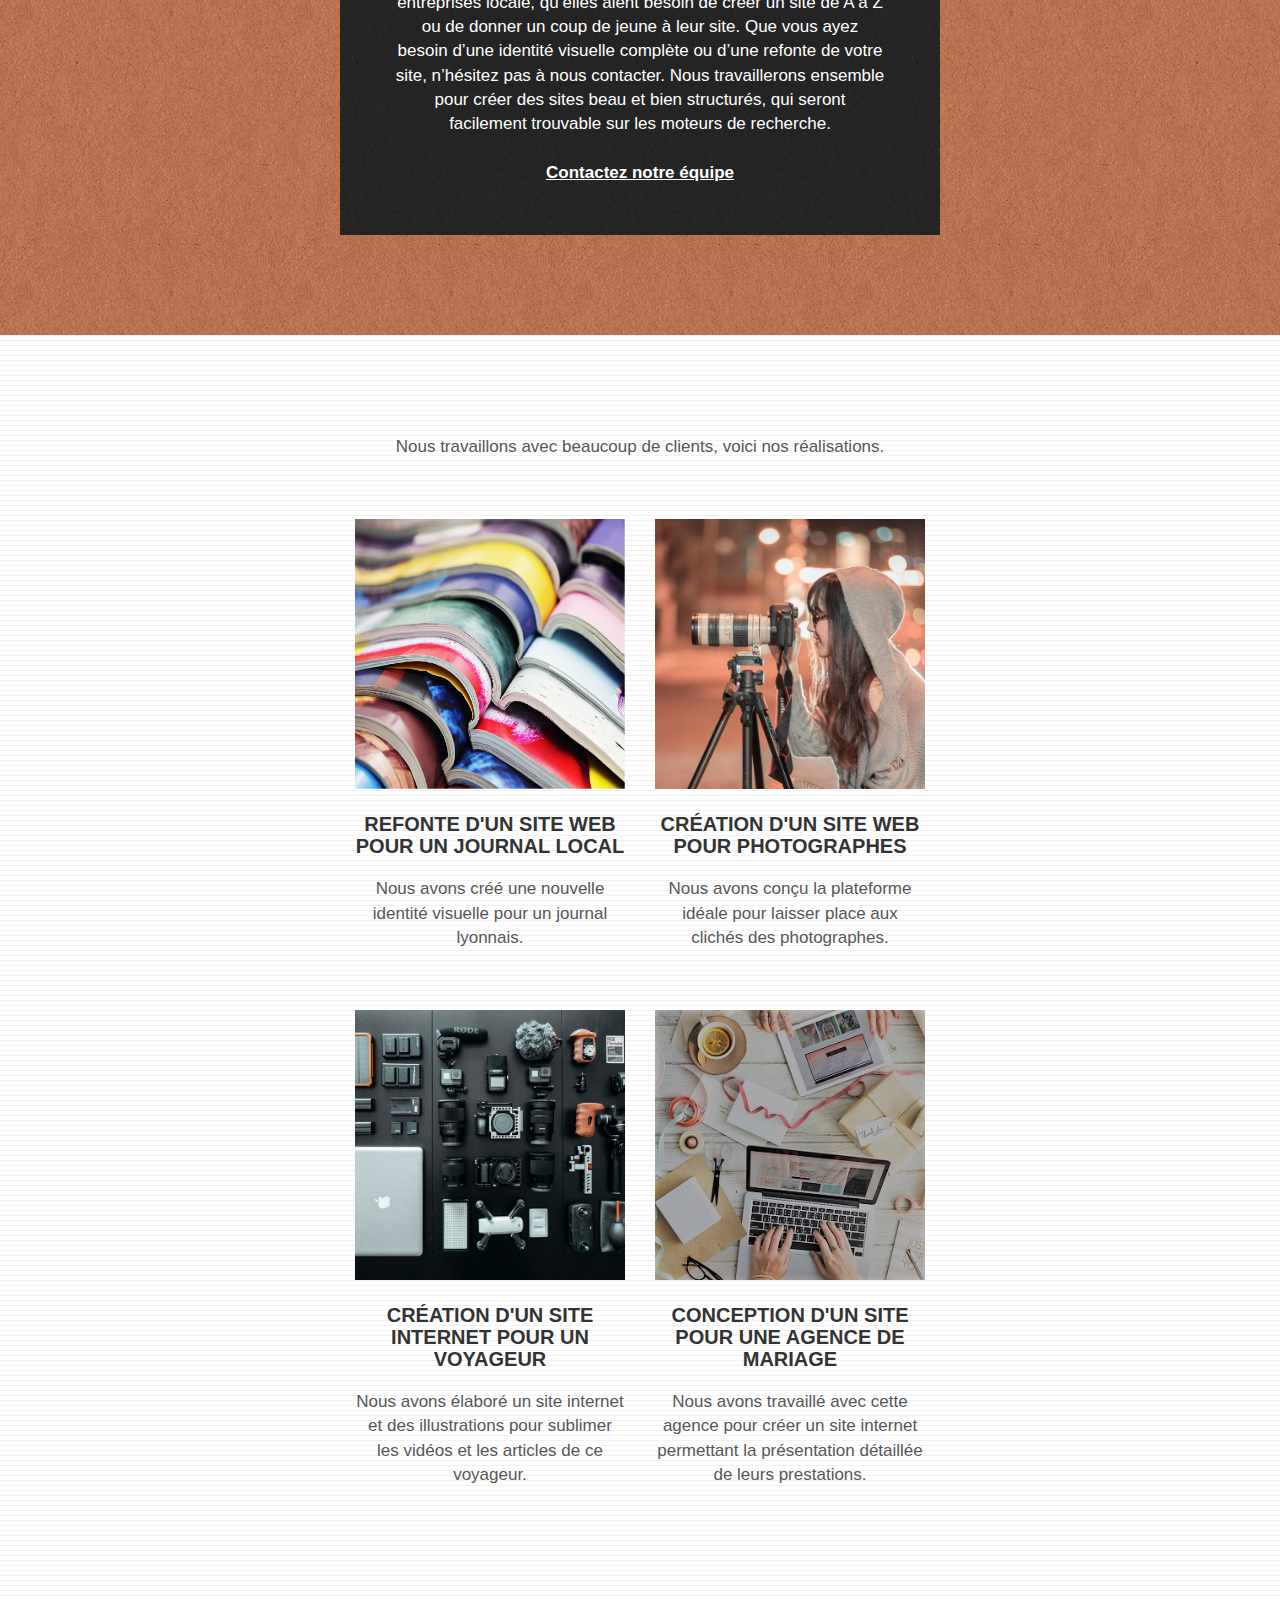
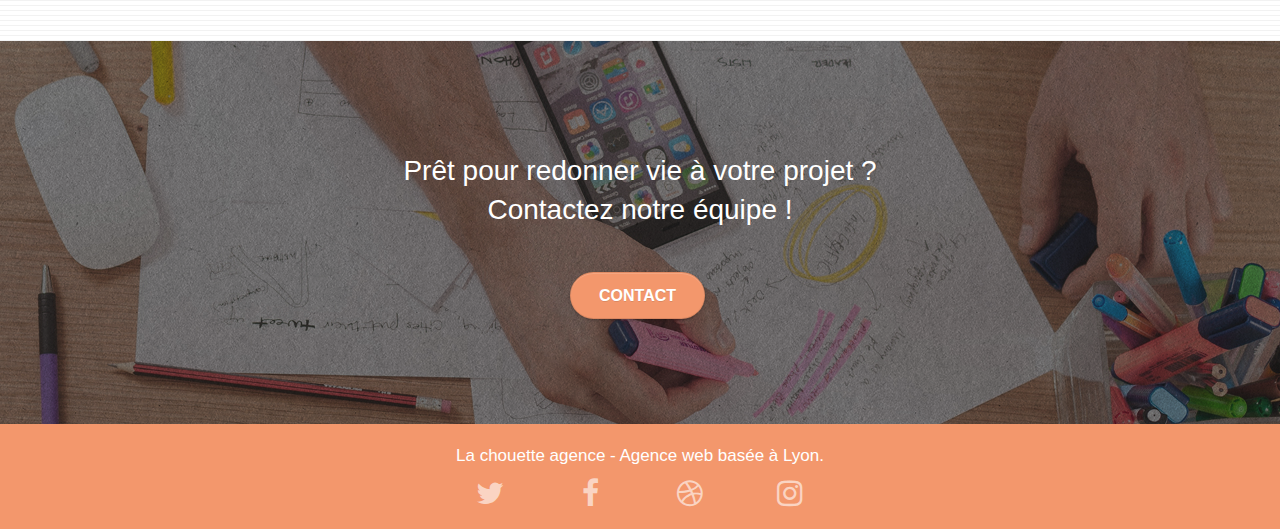
==== commit 88760e3d: "updates to html & css" ====
--- a/index.html
+++ b/index.html
@@ -1,9 +1,8 @@
 <!doctype html>
-<html lang="Default">
+<html lang="fr">
 <head>
     <meta charset="utf-8">
-    <meta name="keywords" content="seo, google, site web, site internet, agence design paris, agence design, agence design,agence design,agence design,agence design,agence design,agence design,agence design,agence design">
-    <meta name="description" content="">
+    <meta name="description" content="La chouette agence est une agence de web design, basée à Lyon, qui aide les entreprises à devenir attractives et visibles sur internet.">
     <meta name="viewport" content="width=device-width, initial-scale=1.0, viewport-fit=cover">
     <link rel="shortcut icon" type="image/png" href="favicon.jpg">
     
@@ -19,7 +18,7 @@
 	<script src="./js/jquery.touchSwipe.js" defer></script>
 	<script src="./js/gmaps.js"></script>
 
-    <title>.</title>
+    <title>Accueil - La chouette agence, design de site web sur Lyon</title>
 
     
 <!-- Analytics -->
@@ -37,9 +36,7 @@
 
 		<nav class="navbar row">
 			<div class="navbar-header">
-				<div class="keywords" style="color:#cccccc;font-size:1px;">Agence web à paris, stratégie web, web design, illustrations, design de site web, site web, web, internet, site internet, site</div>
-				<a class="navbar-brand" href="index.html"><img src="img/la-chouette-agence.png" alt="paris web design logo agence web meilleure agence" height="40" /></a>
-				<div class="keywords" style="color:#cccccc;font-size:1px;">Agence web à paris, stratégie web, web design, illustrations, design de site web, site web, web, internet, site internet, site</div>
+				<a class="navbar-brand" href="index.html"><img src="img/la-chouette-agence.png" alt="logo de la chouette agence" height="40" /></a>
 				<button id="nav-toggle" type="button" class="ui-navbar-toggle navbar-toggle" data-toggle="collapse" data-target=".navbar-1">
 					<span class="sr-only">Toggle navigation</span><span class="icon-bar"></span><span class="icon-bar"></span><span class="icon-bar"></span>
 				</button>
@@ -50,9 +47,7 @@
 						<a href="index.html">Accueil</a>
 					</li>
 					<li>
-					</li>
-					<li>
-						<a href="page2.html">page2 &gt;</a>
+						<a href="contact.html">Contact</a>
 					</li>
 				</ul>
 			</div>
@@ -66,12 +61,12 @@
 	<div class="container bloc-lg">
 		<div class="row tight-width-whitespace">
 			<div class="col-sm-12">
-				<img src="img/logo.png" class="center-block image-resize-mode" width="100" alt="La chouette agence, agence web paris, création logo paris" />
-				<h1 class="text-center hero-bloc-text tc-white ">
+				<img src="img/logo.png" class="center-block image-resize-mode" width="100" alt="logo de la chouette agence" />
+				<h1 class="text-center hero-bloc-text white ">
 					La chouette agence.
 				</h1>
 				<div class="text-center">
-					<a href="page2.html" class="btn btn-lg btn-clean btn-rd cta-hero btn-atomic-tangerine" id="cta-hero">Contact</a>
+					<a href="contact.html" class="btn btn-lg btn-clean btn-rd cta-hero btn-atomic-tangerine" id="cta-hero">Contact</a>
 				</div>
 			</div>
 		</div>
@@ -84,7 +79,7 @@
 	<div class="container bloc-md">
 		<div class="row">
 			<div class="col-sm-12 text-center">
-				<img alt="agence web, agence web paris, web design paris, stratégie web" src="img/title.png" />
+				<p>La chouette agence est une agence de web design qui aide les entreprises à devenir attractives et visibles sur Internet.</p>
 			</div>
 		</div>
 		<div class="row voffset-lg med-width-whitespace">
@@ -92,9 +87,9 @@
 				<div class="text-center">
 					<span class="et-icon-browser sm-shadow icon-dark-slate-blue icons icon-lg"></span>
 				</div>
-				<h3 class="mg-md text-center">
+				<h2 class="mg-md text-center">
 					Web design
-				</h3>
+				</h2>
 				<p class="text-center ">
 					Que vous ayez un site web qui a besoin d&rsquo;un rafraîchissement ou que vous partiez de zéro, laissez-nous vous réaliser un design dont vous serez fier.
 				</p>
@@ -103,9 +98,9 @@
 				<div class="text-center">
 					<span class="et-icon-presentation sm-shadow icon-dark-slate-blue icons icon-lg"></span>
 				</div>
-				<h3 class="mg-md text-center">
-					&nbsp;Stratégie
-				</h3>
+				<h2 class="mg-md text-center">
+					Stratégie
+				</h2>
 				<p class="text-center ">
 					Plutôt que de suggérer des designs à la mode, nous travaillerons avec vous pour comprendre vos objectifs commerciaux afin de vous proposer le meilleur design possible.<br>
 				</p>
@@ -114,9 +109,9 @@
 				<div class="text-center">
 					<span class="et-icon-edit sm-shadow icon-dark-slate-blue icons icon-lg"></span>
 				</div>
-				<h3 class="mg-md text-center">
+				<h2 class="mg-md text-center">
 					Illustrations
-				</h3>
+				</h2>
 				<p class="text-center ">
 					Un bon design n'est rien sans de bonnes illustrations. Laissez faire notre équipe de graphistes talentueux pour donner à vos pages une touche finale d'élégance.
 				</p>
@@ -124,8 +119,8 @@
 		</div>
 		<div class="row voffset-lg voffset">
 			<div class="col-xs-12 col-md-8 col-md-offset-2 text-center">
-				<img alt="agence web, agence web paris, web design paris, stratégie web" src="img/citation.png" />
-
+				<p>"La chouette agence est une excellente agence web ! Les web designer ont reussi à capturer l'essence de notre entreprise et à l'intégrer à notre site. Cela nous a aidé à doubler nos ventes en ligne à Lyon." <br>
+				<strong>Maxime Guibard, PDG de A vos fourchettes</strong></p>
 			</div>
 		</div>
 	</div>
@@ -141,7 +136,7 @@
 					Nous souhaitons aider les entreprises de la région Lyonnaise à se développer et à connaître le succès. Nous travaillons pour aider les entreprises locales à attirer de nouveaux clients .<br>
 				</h2>
 				<p class="text-center white">
-					Nous aimons collaborer avec des entrepreneurs créatifs et des entreprises locale, qu’elles aient besoin de créer un site de A à Z ou de donner un coup de jeune à leur site. Que vous ayez besoin d’une identité visuelle complète ou d’une refonte de votre site, n’hésitez pas à nous contacter. Nous travaillerons ensemble pour créer des sites beau et bien structurés, qui seront facilement trouvable sur les moteurs de recherche. <br><br><a class="ltc-white bold-link" href="page2.html">Contactez notre équipe</a><br>
+					Nous aimons collaborer avec des entrepreneurs créatifs et des entreprises locale, qu’elles aient besoin de créer un site de A à Z ou de donner un coup de jeune à leur site. Que vous ayez besoin d’une identité visuelle complète ou d’une refonte de votre site, n’hésitez pas à nous contacter. Nous travaillerons ensemble pour créer des sites beau et bien structurés, qui seront facilement trouvable sur les moteurs de recherche. <br><br><a class="ltc-white bold-link" href="contact.html">Contactez notre équipe</a><br>
 				</p>
 			</div>
 		</div>
@@ -154,7 +149,7 @@
 	<div class="container bloc-lg">
 		<div class="row">
 			<div class="col-sm-12 text-center">
-				<img alt="agence web, agence web paris, web design paris, stratégie web" src="img/title2.png" />
+				<p>Nous travaillons avec beaucoup de clients, voici nos réalisations.</p>
 			</div>
 		</div>
 		<div class="row tight-width-whitespace portfolio-row">
@@ -205,11 +200,11 @@
 <div class="bloc bgc-dark-slate-blue bg-banniere d-bloc bloc-bg-texture texture-paper" id="bloc-5-cta">
 	<div class="container bloc-lg">
 		<div class="row">
-			<h2 class="mg-md text-center tc-white">
+			<h2 class="mg-md text-center white">
 				Prêt pour redonner vie à votre projet ?<br>Contactez notre équipe !
 			</h2>
 			<div class="col-sm-12 text-center">
-				<a href="page2.html" class="btn btn-atomic-tangerine btn-clean btn-rd btn-lg cta-hero">Contact</a>
+				<a href="contact.html" class="btn btn-atomic-tangerine btn-clean btn-rd btn-lg cta-hero">Contact</a>
 			</div>
 		</div>
 	</div>
@@ -245,46 +240,6 @@
 							<a class="social" href="index.html"><span class="fa fa-instagram icon-md"></span></a>
 						</div>
 					</div>
-					<div class="keywords" style="color:#F3976C;">Agence web à paris, stratégie web, web design, illustrations, design de site web, site web, web, internet, site internet, site</div>
-				</div>
-				<div class="row">
-					<div class="col-sm-4">
-						Partenaires
-							<ul>
-								<li><a href="voiture.com">voiture.com</a></li>
-								<li><a href="pizza.com">pizza.com</a></li>
-								<li><a href="matoiture.com">matoiture.com</a></li>
-								<li><a href="immobilierseo.com">immobilierseo.com</a></li>
-							</ul>		
-					</div>
-					<div class="col-sm-4">
-						Annuaires liste 1
-						<ul>
-							<li><a href="annuaireagence.com">annuaireagence.com</a></li>
-							<li><a href="annuaireseo.com">annuaireseo.com</a></li>
-							<li><a href="annuairemarketing.com">annuairemarketing.com</a></li>
-							<li><a href="123seoture.com">123seo.com</a></li>
-							<li><a href="123site.com">123site.com</a></li>
-							<li><a href="annuairewordpress.com">annuairewordpress.com</a></li>
-							<li><a href="listeagence.com">listeagence.com</a></li>
-							<li><a href="meilleuresagencesparis.com">meilleuresagencesparis.com</a></li>
-							<li><a href="listeseo.com">listeseo.com</a></li>
-						</ul>
-					</div>
-					<div class="col-sm-4">
-						Annuaires liste 2
-						<ul>
-							<li><a href="betterseo.com">betterseo.com</a></li>
-							<li><a href="ameliorerseo.com">ameliorerseo.com</a></li>
-							<li><a href="seojuicelien.com">seojuicelien.com</a></li>
-							<li><a href="meilleursliens.com">meilleursliens.com</a></li>
-							<li><a href="liensagogo.com">liensagogo.com</a></li>
-							<li><a href="backlink.com">backlink.com</a></li>
-							<li><a href="linkjuiceannuaire.com">linkjuiceannuaire.com</a></li>
-							<li><a href="remontersurgoogle.com">remontersurgoogle.com</a></li>
-							<li><a href="vraiseofiable.com">vraiseofiable.com</a></li>
-						</ul>
-					</div>
 				</div>
 			</div>
 		</div>
--- a/style.css
+++ b/style.css
@@ -677,7 +677,7 @@
 }
 
 p {
-    font-size: 11px;
+    font-size: 17px;
 }
 
 .tight-width-whitespace {
@@ -705,12 +705,13 @@
 }
 
 h2 {
-    font-size: 22px;
+    font-size: 28px;
     line-height: 1.4em;
+    position: relative;
 }
 
 h3 {
-    font-size: 15px;
+    font-size: 20px;
     text-transform: uppercase;
     font-weight: 700;
     color: #333333!important;
@@ -753,7 +754,7 @@
 }
 
 .black-background {
-    background-color: rgba(165, 147, 99, 0.7);
+    background-color: #303030;
     padding: 40px 40px 40px 40px;
 }
 
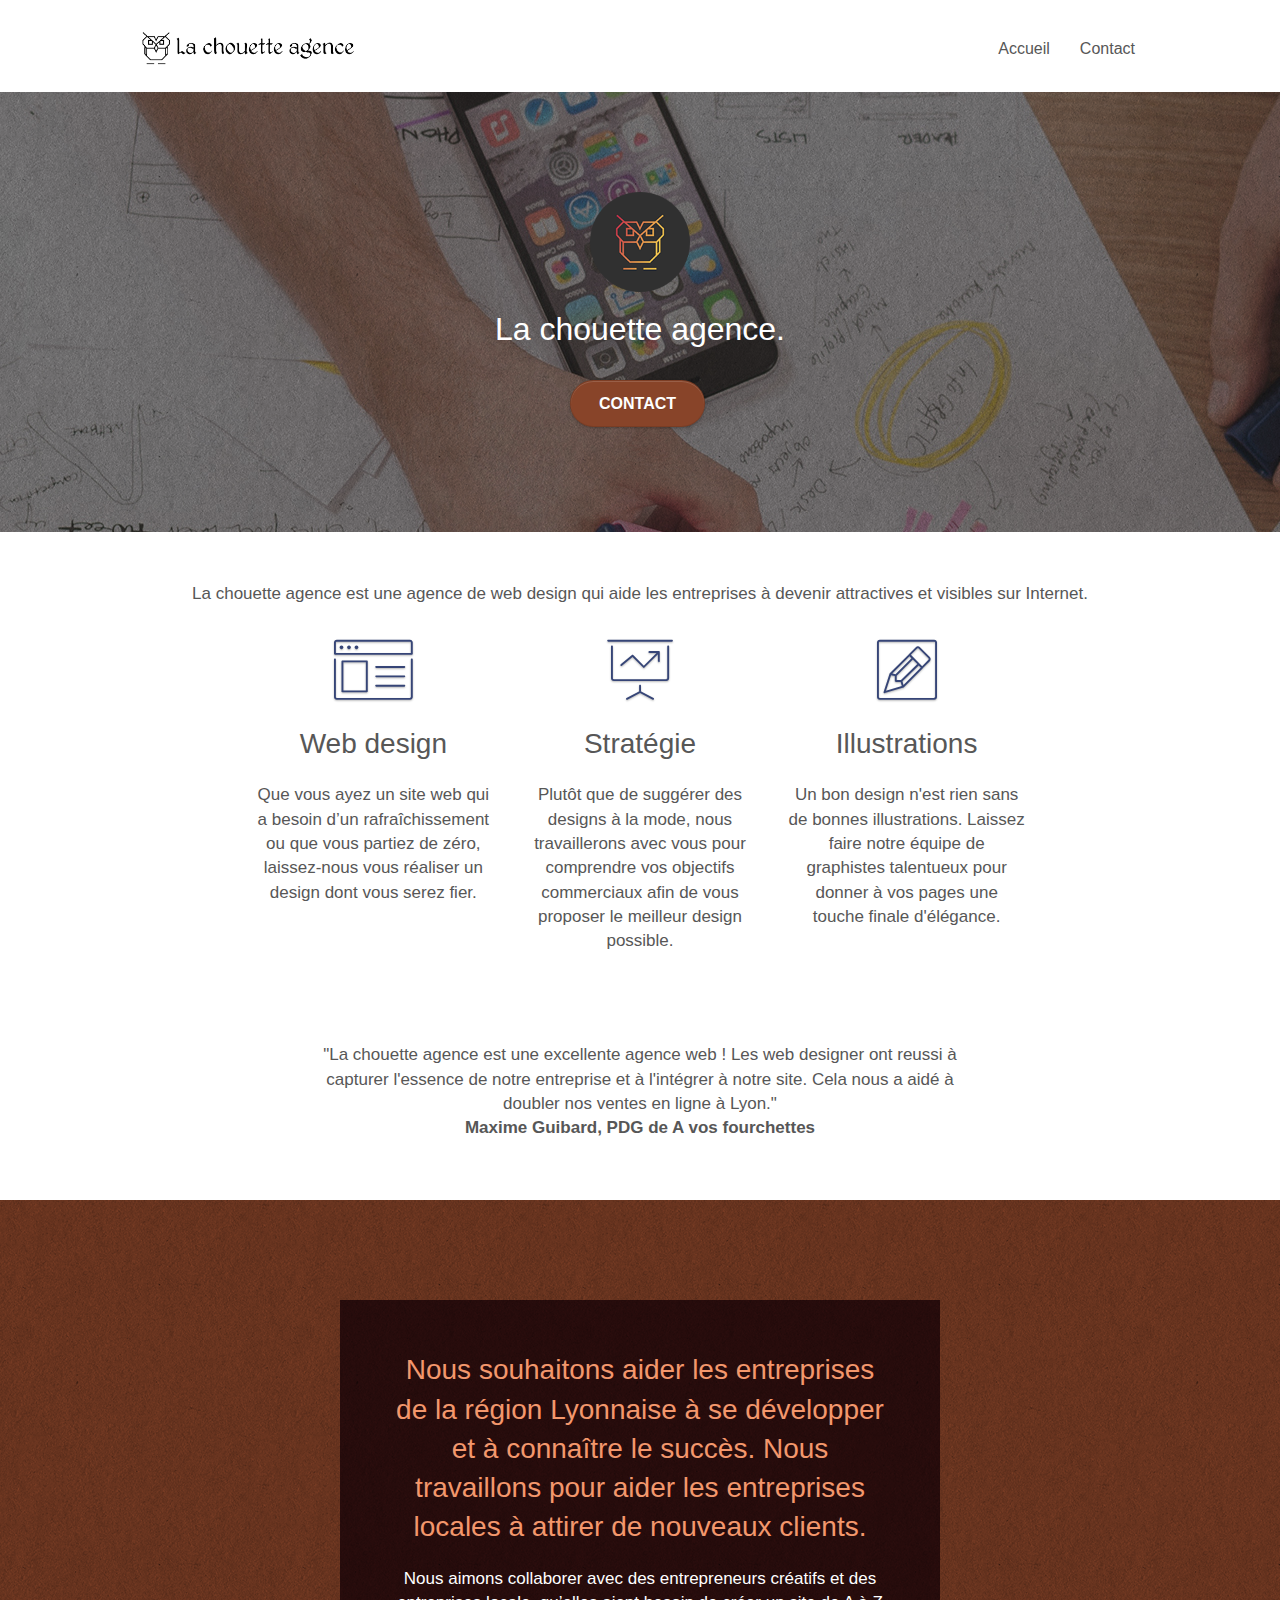
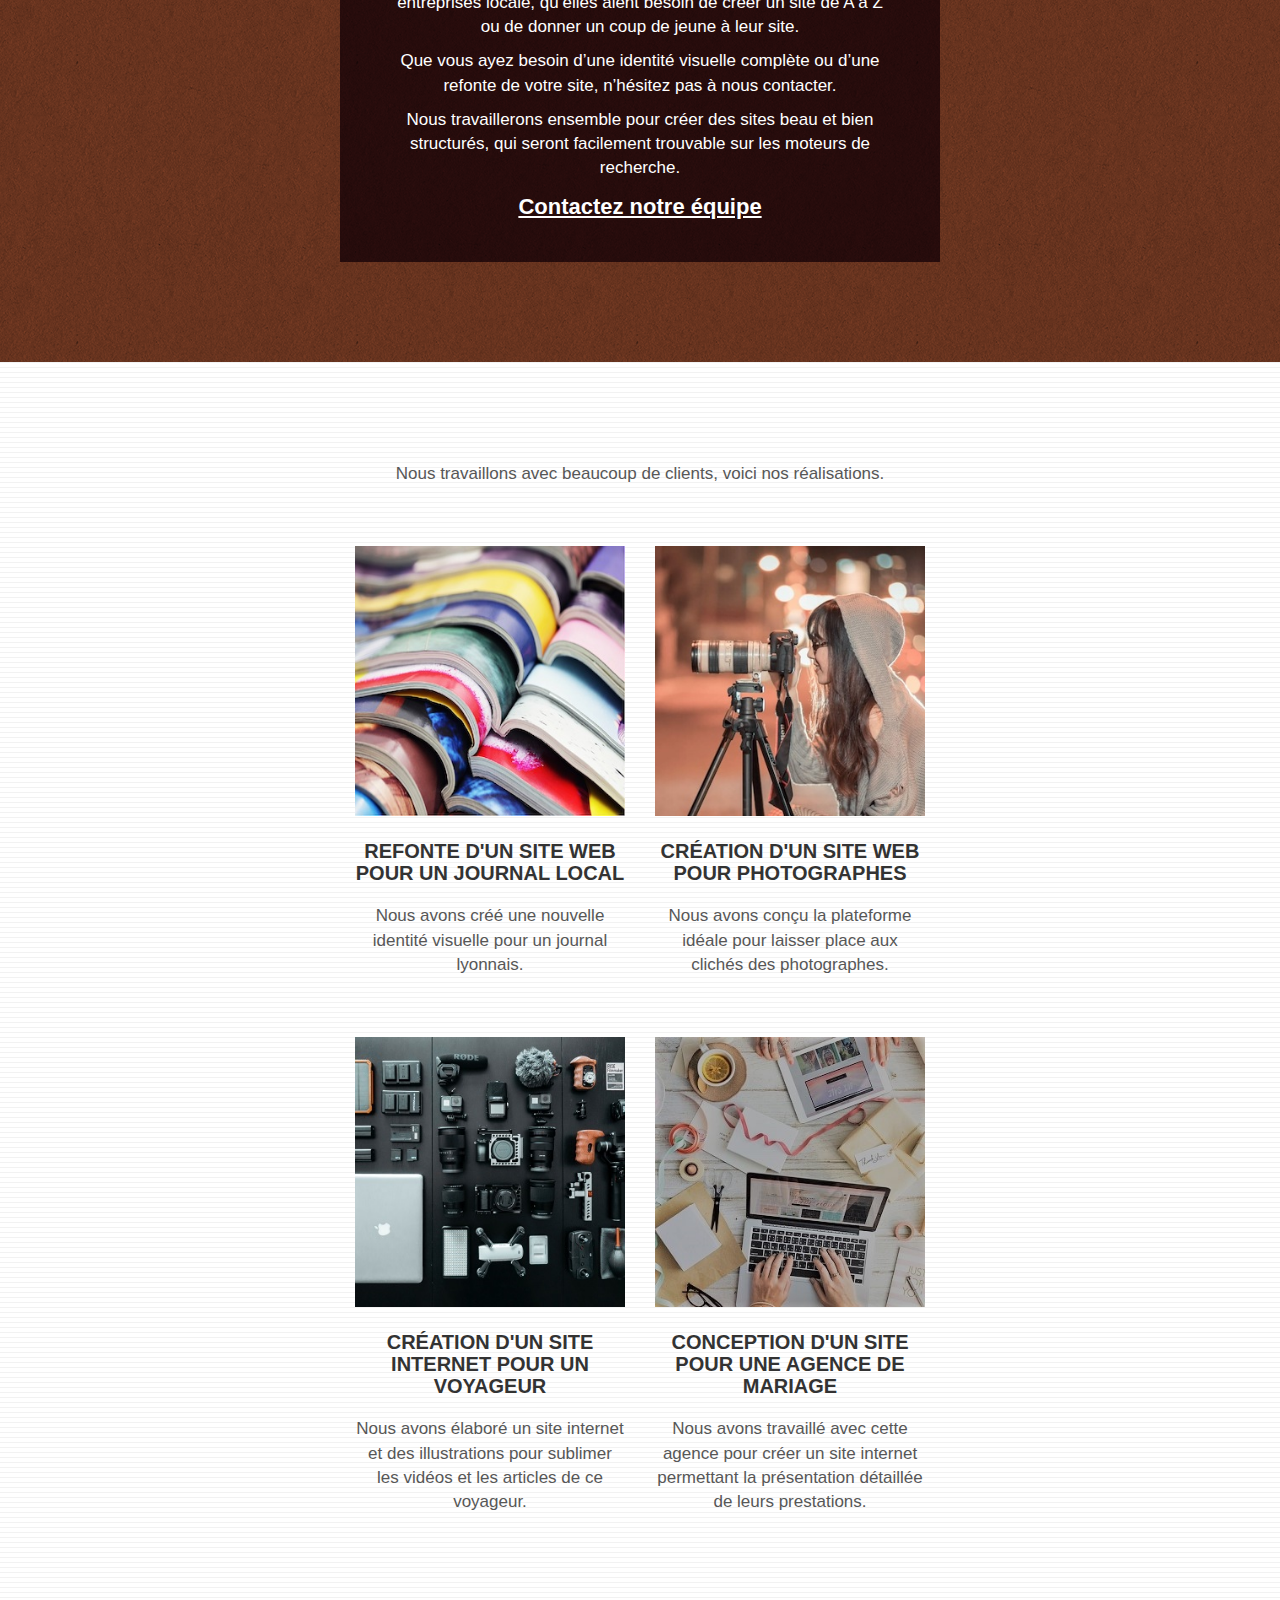
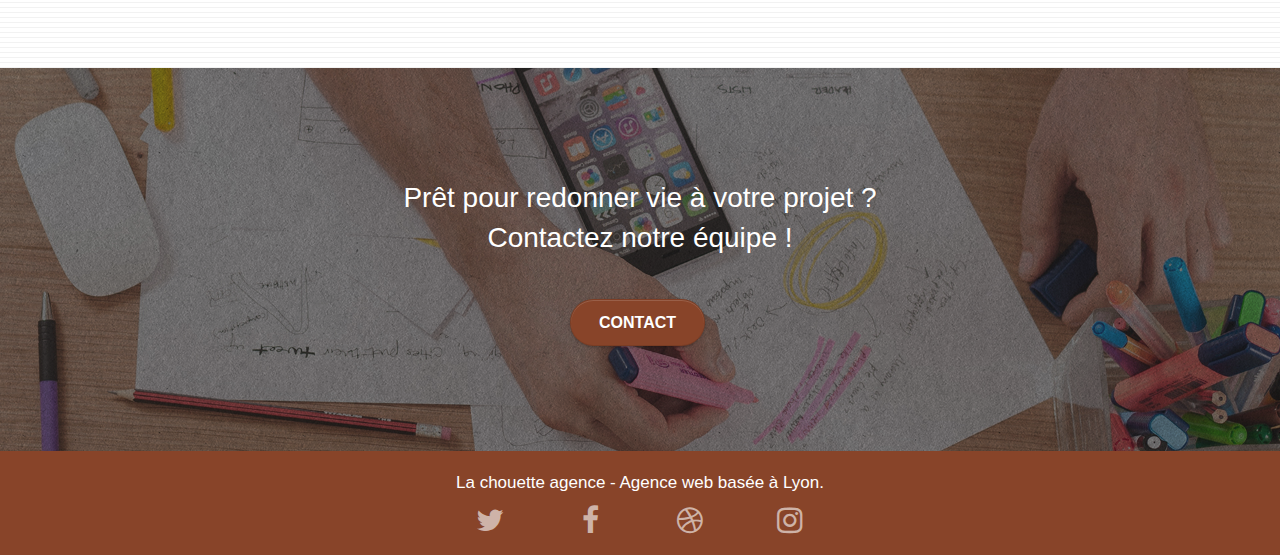
==== commit b975def6: "updates to html, css & img" ====
--- a/index.html
+++ b/index.html
@@ -1,255 +1,309 @@
 <!doctype html>
 <html lang="fr">
+
 <head>
-    <meta charset="utf-8">
-    <meta name="description" content="La chouette agence est une agence de web design, basée à Lyon, qui aide les entreprises à devenir attractives et visibles sur internet.">
-    <meta name="viewport" content="width=device-width, initial-scale=1.0, viewport-fit=cover">
-    <link rel="shortcut icon" type="image/png" href="favicon.jpg">
-    
+	<meta charset="utf-8">
+	<meta name="description"
+		content="La chouette agence est une agence de web design, basée à Lyon, qui aide les entreprises à devenir attractives et visibles sur internet.">
+	<meta name="viewport" content="width=device-width, initial-scale=1.0, viewport-fit=cover">
+	<link rel="shortcut icon" type="image/png" href="favicon.jpg">
+
 	<link rel="stylesheet" type="text/css" href="./css/bootstrap.css">
 	<link rel="stylesheet" type="text/css" href="style.css">
 	<link rel="stylesheet" type="text/css" href="./css/font-awesome.css">
 	<link rel="stylesheet" type="text/css" href="./css/et-line.css">
-	
-    
+
+
 	<script src="./js/jquery-2.1.0.js"></script>
 	<script src="./js/bootstrap.js"></script>
 	<script src="./js/blocs.js"></script>
 	<script src="./js/jquery.touchSwipe.js" defer></script>
 	<script src="./js/gmaps.js"></script>
 
-    <title>Accueil - La chouette agence, design de site web sur Lyon</title>
-
-    
-<!-- Analytics -->
- 
-<!-- Analytics END -->
-    
+	<title>Accueil - La chouette agence, design de site web sur Lyon</title>
+
+
+	<!-- Analytics -->
+
+	<!-- Analytics END -->
+
 </head>
+
 <body>
-<!-- Principal conteneur -->
-<div class="page-container">
-    
-<!-- bloc-0 -->
-<div class="bloc bgc-white l-bloc " id="bloc-0">
-	<div class="container bloc-sm">
-
-		<nav class="navbar row">
-			<div class="navbar-header">
-				<a class="navbar-brand" href="index.html"><img src="img/la-chouette-agence.png" alt="logo de la chouette agence" height="40" /></a>
-				<button id="nav-toggle" type="button" class="ui-navbar-toggle navbar-toggle" data-toggle="collapse" data-target=".navbar-1">
-					<span class="sr-only">Toggle navigation</span><span class="icon-bar"></span><span class="icon-bar"></span><span class="icon-bar"></span>
-				</button>
+	<!-- Page container -->
+	<div class="page-container">
+
+		<!-- Header -->
+		<header class="bloc bgc-white l-bloc " id="bloc-0">
+			<div class="container bloc-sm">
+				<nav class="navbar row">
+					<div class="navbar-header">
+						<a class="navbar-brand" href="index.html"><img src="img/la-chouette-agence.png"
+								alt="logo de la chouette agence de couleur claire" height="40" /></a>
+						<button id="nav-toggle" type="button" class="ui-navbar-toggle navbar-toggle"
+							data-toggle="collapse" data-target=".navbar-1">
+							<span class="sr-only">Toggle navigation</span><span class="icon-bar"></span><span
+								class="icon-bar"></span><span class="icon-bar"></span>
+						</button>
+					</div>
+					<div class="collapse navbar-collapse navbar-1 special-dropdown-nav">
+						<ul class="site-navigation nav navbar-nav">
+							<li>
+								<a href="index.html">Accueil</a>
+							</li>
+							<li>
+								<a href="contact.html">Contact</a>
+							</li>
+						</ul>
+					</div>
+				</nav>
 			</div>
-			<div class="collapse navbar-collapse navbar-1 special-dropdown-nav">
-				<ul class="site-navigation nav navbar-nav">
-					<li>
-						<a href="index.html">Accueil</a>
-					</li>
-					<li>
-						<a href="contact.html">Contact</a>
-					</li>
-				</ul>
-			</div>
-		</nav>
+		</header>
+
+		<!-- Main container -->
+		<main>
+
+			<!-- Section presentation -->
+			<section
+				class="bloc bgc-dark-slate-blue bg-banniere d-bloc bg-t-edge bloc-bg-texture texture-paper b-parallax"
+				id="bloc-1-hero">
+				<div class="container bloc-lg">
+					<div class="row tight-width-whitespace">
+						<div class="col-sm-12">
+							<img src="img/logo.png" class="center-block image-resize-mode" width="100"
+								alt="logo de la chouette agence de couleur foncée" />
+							<h1 class="text-center hero-bloc-text white ">
+								La chouette agence.
+							</h1>
+							<div class="text-center">
+								<a href="contact.html" class="btn btn-lg btn-clean btn-rd cta-hero btn-atomic-tangerine"
+									id="cta-hero">Contact</a>
+							</div>
+						</div>
+					</div>
+				</div>
+			</section>
+
+			<!-- Section services -->
+			<section class="bloc bgc-white l-bloc" id="bloc-2-services">
+				<div class="container bloc-md">
+					<div class="row">
+						<div class="col-sm-12 text-center">
+							<p>La chouette agence est une agence de web design qui aide les entreprises à devenir
+								attractives et visibles sur Internet.</p>
+						</div>
+					</div>
+					<div class="row voffset-lg med-width-whitespace">
+						<div class="col-sm-4">
+							<div class="text-center">
+								<span class="et-icon-browser sm-shadow icon-dark-slate-blue icons icon-lg"></span>
+							</div>
+							<h2 class="mg-md text-center">
+								Web design
+							</h2>
+							<p class="text-center ">
+								Que vous ayez un site web qui a besoin d&rsquo;un rafraîchissement ou que vous partiez
+								de
+								zéro, laissez-nous vous réaliser un design dont vous serez fier.
+							</p>
+						</div>
+						<div class="col-sm-4">
+							<div class="text-center">
+								<span class="et-icon-presentation sm-shadow icon-dark-slate-blue icons icon-lg"></span>
+							</div>
+							<h2 class="mg-md text-center">
+								Stratégie
+							</h2>
+							<p class="text-center ">
+								Plutôt que de suggérer des designs à la mode, nous travaillerons avec vous pour
+								comprendre
+								vos objectifs commerciaux afin de vous proposer le meilleur design possible.
+							</p>
+						</div>
+						<div class="col-sm-4">
+							<div class="text-center">
+								<span class="et-icon-edit sm-shadow icon-dark-slate-blue icons icon-lg"></span>
+							</div>
+							<h2 class="mg-md text-center">
+								Illustrations
+							</h2>
+							<p class="text-center ">
+								Un bon design n'est rien sans de bonnes illustrations. Laissez faire notre équipe de
+								graphistes talentueux pour donner à vos pages une touche finale d'élégance.
+							</p>
+						</div>
+					</div>
+					<div class="row voffset-lg voffset">
+						<div class="col-xs-12 col-md-8 col-md-offset-2 text-center">
+							<p>"La chouette agence est une excellente agence web ! Les web designer ont reussi à
+								capturer
+								l'essence de notre entreprise et à l'intégrer à notre site. Cela nous a aidé à doubler
+								nos
+								ventes en ligne à Lyon." <br>
+								<strong>Maxime Guibard, PDG de A vos fourchettes</strong>
+							</p>
+						</div>
+					</div>
+				</div>
+			</section>
+
+			<!-- Section what-i-do -->
+			<section
+				class="bloc tc-white bgc-atomic-tangerine bg-presentation d-bloc bloc-bg-texture texture-paper b-parallax"
+				id="bloc-3-what-i-do">
+				<div class="container bloc-lg">
+					<div class="row tight-width-whitespace black-background">
+						<div class="col-sm-12">
+							<h2 class="mg-md text-center tc-white">
+								Nous souhaitons aider les entreprises de la région Lyonnaise à se développer et à connaître le succès.
+								Nous travaillons pour aider les entreprises locales à attirer de nouveaux clients.
+							</h2>
+							<p class="text-center white">
+								Nous aimons collaborer avec des entrepreneurs créatifs et des entreprises locale,
+								qu’elles aient besoin de créer un site de A à Z ou de donner un coup de jeune à leur site.
+							</p>
+							<p class="text-center white">
+								Que vous ayez besoin d’une identité visuelle complète ou d’une refonte de votre site,
+								n’hésitez pas à nous contacter.
+							</p>
+							<p class="text-center white">
+								Nous travaillerons ensemble pour créer des sites beau et bien structurés,
+								qui seront facilement trouvable sur les moteurs de recherche.
+							</p>
+							<div class="text-center">
+								<a class="ltc-white bold-link" href="contact.html">Contactez notre équipe</a>
+							</div>
+						</div>
+					</div>
+				</div>
+			</section>
+
+			<!-- Section portfolio -->
+			<section class="bloc bgc-white bg-lines-h2-bg bg-repeat l-bloc" id="bloc-4-portfolio">
+				<div class="container bloc-lg">
+					<div class="row">
+						<div class="col-sm-12 text-center">
+							<p>Nous travaillons avec beaucoup de clients, voici nos réalisations.</p>
+						</div>
+					</div>
+					<div class="row tight-width-whitespace portfolio-row">
+						<div class="col-sm-6">
+							<a href="#" data-lightbox="img/site-journal-local.jpg" data-gallery-id="gallery-1"
+								data-caption="Refonte d'un site web pour un journal local" data-frame="snapshot-lb"><img
+									src="img/site-journal-local.jpg"
+									alt="Succession de journaux empilés les uns sur les autres"
+									class="img-responsive portfolio-thumb" /></a>
+							<h3 class="mg-md text-center">
+								Refonte d'un site web pour un journal local
+							</h3>
+							<p class="text-center">
+								Nous avons créé une nouvelle identité visuelle pour un journal lyonnais.
+							</p>
+						</div>
+						<div class="col-sm-6">
+							<a href="#" data-lightbox="img/site-photographes.jpg" data-gallery-id="gallery-1"
+								data-caption="Création d'un site web pour photographes" data-frame="snapshot-lb"><img
+									src="img/site-photographes.jpg" class="img-responsive portfolio-thumb"
+									alt="Photographe prennant une photo grace à son appareil photo sur trépied" /></a>
+							<h3 class="mg-md text-center">
+								Création d'un site web pour photographes
+							</h3>
+							<p class="text-center">
+								Nous avons conçu la plateforme idéale pour laisser place aux clichés des photographes.
+							</p>
+						</div>
+					</div>
+					<div class="row tight-width-whitespace portfolio-row">
+						<div class="col-sm-6">
+							<a href="#" data-lightbox="img/site-voyageur.jpg" data-gallery-id="gallery-1"
+								data-caption="Création d'un site internet pour un voyageur"
+								data-frame="snapshot-lb"><img src="img/site-voyageur.jpg"
+									class="img-responsive portfolio-thumb"
+									alt="Matériel électronique dédié à la photographie, la vidéo et l'informatique alignés sur une table" /></a>
+							<h3 class="mg-md text-center">
+								Création d'un site internet pour un voyageur
+							</h3>
+							<p class="text-center">
+								Nous avons élaboré un site internet et des illustrations pour sublimer les vidéos et les
+								articles de ce voyageur.
+							</p>
+						</div>
+						<div class="col-sm-6">
+							<a href="#" data-lightbox="img/site-agence-mariage.jpg" data-gallery-id="gallery-1"
+								data-caption="Conception d'un site pour une agence de mariage"
+								data-frame="snapshot-lb"><img src="img/site-agence-mariage.jpg"
+									class="img-responsive portfolio-thumb"
+									alt="Ordinateur portable et tablette intéragissant au sein d'un processus créatif " /></a>
+							<h3 class="mg-md text-center">
+								Conception d'un site pour une agence de mariage
+							</h3>
+							<p class="text-center">
+								Nous avons travaillé avec cette agence pour créer un site internet permettant la
+								présentation détaillée de leurs prestations.
+							</p>
+						</div>
+					</div>
+				</div>
+			</section>
+
+			<!-- Section call-to-action -->
+			<section class="bloc bgc-dark-slate-blue bg-banniere d-bloc bloc-bg-texture texture-paper" id="bloc-5-cta">
+				<div class="container bloc-lg">
+					<div class="row">
+						<h2 class="mg-md text-center white">
+							Prêt pour redonner vie à votre projet ?<br>Contactez notre équipe !
+						</h2>
+						<div class="col-sm-12 text-center">
+							<a href="contact.html"
+								class="btn btn-atomic-tangerine btn-clean btn-rd btn-lg cta-hero">Contact</a>
+						</div>
+					</div>
+				</div>
+			</section>
+
+			<!-- Footer -->
+			<footer class="bloc bgc-atomic-tangerine d-bloc" id="bloc-8">
+				<div class="container bloc-sm">
+					<div class="row">
+						<div class="col-sm-12">
+							<p class="text-center white">
+								La chouette agence - Agence web basée à Lyon.<br>
+							</p>
+							<div class="row row-no-gutters social">
+								<div class="col-sm-3">
+									<div class="text-center">
+										<a class="social" href="index.html"><span
+												class="fa fa-twitter icon-md"></span></a>
+									</div>
+								</div>
+								<div class="col-sm-3">
+									<div class="text-center">
+										<a class="social" href="index.html"><span
+												class="fa fa-facebook icon-md"></span></a>
+									</div>
+								</div>
+								<div class="col-sm-3">
+									<div class="text-center">
+										<a class="social" href="index.html"><span
+												class="fa fa-dribbble icon-md"></span></a>
+									</div>
+								</div>
+								<div class="col-sm-3">
+									<div class="text-center">
+										<a class="social" href="index.html"><span
+												class="fa fa-instagram icon-md"></span></a>
+									</div>
+								</div>
+							</div>
+						</div>
+					</div>
+				</div>
+			</footer>
+
+		</main>
+
 	</div>
-</div>
-<!-- bloc-0 END -->
-
-<!-- bloc-1-presentation -->
-<div class="bloc bgc-dark-slate-blue bg-banniere d-bloc bg-t-edge bloc-bg-texture texture-paper b-parallax" id="bloc-1-hero">
-	<div class="container bloc-lg">
-		<div class="row tight-width-whitespace">
-			<div class="col-sm-12">
-				<img src="img/logo.png" class="center-block image-resize-mode" width="100" alt="logo de la chouette agence" />
-				<h1 class="text-center hero-bloc-text white ">
-					La chouette agence.
-				</h1>
-				<div class="text-center">
-					<a href="contact.html" class="btn btn-lg btn-clean btn-rd cta-hero btn-atomic-tangerine" id="cta-hero">Contact</a>
-				</div>
-			</div>
-		</div>
-	</div>
-</div>
-<!-- bloc-1-presentation END -->
-
-<!-- bloc-2-services -->
-<div class="bloc bgc-white l-bloc" id="bloc-2-services">
-	<div class="container bloc-md">
-		<div class="row">
-			<div class="col-sm-12 text-center">
-				<p>La chouette agence est une agence de web design qui aide les entreprises à devenir attractives et visibles sur Internet.</p>
-			</div>
-		</div>
-		<div class="row voffset-lg med-width-whitespace">
-			<div class="col-sm-4">
-				<div class="text-center">
-					<span class="et-icon-browser sm-shadow icon-dark-slate-blue icons icon-lg"></span>
-				</div>
-				<h2 class="mg-md text-center">
-					Web design
-				</h2>
-				<p class="text-center ">
-					Que vous ayez un site web qui a besoin d&rsquo;un rafraîchissement ou que vous partiez de zéro, laissez-nous vous réaliser un design dont vous serez fier.
-				</p>
-			</div>
-			<div class="col-sm-4">
-				<div class="text-center">
-					<span class="et-icon-presentation sm-shadow icon-dark-slate-blue icons icon-lg"></span>
-				</div>
-				<h2 class="mg-md text-center">
-					Stratégie
-				</h2>
-				<p class="text-center ">
-					Plutôt que de suggérer des designs à la mode, nous travaillerons avec vous pour comprendre vos objectifs commerciaux afin de vous proposer le meilleur design possible.<br>
-				</p>
-			</div>
-			<div class="col-sm-4">
-				<div class="text-center">
-					<span class="et-icon-edit sm-shadow icon-dark-slate-blue icons icon-lg"></span>
-				</div>
-				<h2 class="mg-md text-center">
-					Illustrations
-				</h2>
-				<p class="text-center ">
-					Un bon design n'est rien sans de bonnes illustrations. Laissez faire notre équipe de graphistes talentueux pour donner à vos pages une touche finale d'élégance.
-				</p>
-			</div>
-		</div>
-		<div class="row voffset-lg voffset">
-			<div class="col-xs-12 col-md-8 col-md-offset-2 text-center">
-				<p>"La chouette agence est une excellente agence web ! Les web designer ont reussi à capturer l'essence de notre entreprise et à l'intégrer à notre site. Cela nous a aidé à doubler nos ventes en ligne à Lyon." <br>
-				<strong>Maxime Guibard, PDG de A vos fourchettes</strong></p>
-			</div>
-		</div>
-	</div>
-</div>
-<!-- bloc-2-services END -->
-
-<!-- bloc-3-what-i-do -->
-<div class="bloc tc-white bgc-atomic-tangerine bg-presentation d-bloc bloc-bg-texture texture-paper b-parallax" id="bloc-3-what-i-do">
-	<div class="container bloc-lg">
-		<div class="row tight-width-whitespace black-background">
-			<div class="col-sm-12">
-				<h2 class="mg-md text-center tc-white">
-					Nous souhaitons aider les entreprises de la région Lyonnaise à se développer et à connaître le succès. Nous travaillons pour aider les entreprises locales à attirer de nouveaux clients .<br>
-				</h2>
-				<p class="text-center white">
-					Nous aimons collaborer avec des entrepreneurs créatifs et des entreprises locale, qu’elles aient besoin de créer un site de A à Z ou de donner un coup de jeune à leur site. Que vous ayez besoin d’une identité visuelle complète ou d’une refonte de votre site, n’hésitez pas à nous contacter. Nous travaillerons ensemble pour créer des sites beau et bien structurés, qui seront facilement trouvable sur les moteurs de recherche. <br><br><a class="ltc-white bold-link" href="contact.html">Contactez notre équipe</a><br>
-				</p>
-			</div>
-		</div>
-	</div>
-</div>
-<!-- bloc-3-what-i-do END -->
-
-<!-- bloc-4-portfolio -->
-<div class="bloc bgc-white bg-lines-h2-bg bg-repeat l-bloc" id="bloc-4-portfolio">
-	<div class="container bloc-lg">
-		<div class="row">
-			<div class="col-sm-12 text-center">
-				<p>Nous travaillons avec beaucoup de clients, voici nos réalisations.</p>
-			</div>
-		</div>
-		<div class="row tight-width-whitespace portfolio-row">
-			<div class="col-sm-6">
-				<a href="#" data-lightbox="img/1.jpg" data-gallery-id="gallery-1" data-caption="Refonte d'un site web pour un journal local" data-frame="snapshot-lb"><img src="img/1.jpg" alt="paris web design logo agence web meilleure agence et refonte site web journal" class="img-responsive portfolio-thumb" /></a>
-				<h3 class="mg-md text-center">
-					Refonte d'un site web pour un journal local
-				</h3>
-				<p class="text-center">
-					Nous avons créé une nouvelle identité visuelle pour un journal lyonnais.
-				</p>
-			</div>
-			<div class="col-sm-6">
-				<a href="#" data-lightbox="img/2.jpg" data-gallery-id="gallery-1" data-caption="Création d'un site web pour photographes" data-frame="snapshot-lb"><img src="img/2.jpg" class="img-responsive portfolio-thumb" alt="paris web design logo agence web meilleure agence, Création d'un site web pour photographes" /></a>
-				<h3 class="mg-md text-center">
-					Création d'un site web pour photographes
-				</h3>
-				<p class="text-center">
-					Nous avons conçu la plateforme idéale pour laisser place aux clichés des photographes.
-				</p>
-			</div>
-		</div>
-		<div class="row tight-width-whitespace portfolio-row">
-			<div class="col-sm-6">
-				<a href="#" data-lightbox="img/3.bmp" data-gallery-id="gallery-1" data-caption="Création d'un site internet pour un voyageur" data-frame="snapshot-lb"><img src="img/3.bmp" class="img-responsive portfolio-thumb" alt="paris web design logo agence web meilleure agence, Création d'un site web pour voyageur"/></a>
-				<h3 class="mg-md text-center">
-					Création d'un site internet pour un voyageur
-				</h3>
-				<p class="text-center">
-					Nous avons élaboré un site internet et des illustrations pour sublimer les vidéos et les articles de ce voyageur.
-				</p>
-			</div>
-			<div class="col-sm-6">
-				<a href="#" data-lightbox="img/4.bmp" data-gallery-id="gallery-1" data-caption="Conception d'un site pour une agence de mariage" data-frame="snapshot-lb"><img src="img/4.bmp" class="img-responsive portfolio-thumb" alt="paris web design logo agence web meilleure agence, Création d'un site web pour agence de mariage" /></a>
-				<h3 class="mg-md text-center">
-					Conception d'un site pour une agence de mariage
-				</h3>
-				<p class="text-center">
-					Nous avons travaillé avec cette agence pour créer un site internet permettant la présentation détaillée de leurs prestations.
-				</p>
-			</div>
-		</div>
-	</div>
-</div>
-<!-- bloc-4-portfolio END -->
-
-<!-- bloc-5-cta -->
-<div class="bloc bgc-dark-slate-blue bg-banniere d-bloc bloc-bg-texture texture-paper" id="bloc-5-cta">
-	<div class="container bloc-lg">
-		<div class="row">
-			<h2 class="mg-md text-center white">
-				Prêt pour redonner vie à votre projet ?<br>Contactez notre équipe !
-			</h2>
-			<div class="col-sm-12 text-center">
-				<a href="contact.html" class="btn btn-atomic-tangerine btn-clean btn-rd btn-lg cta-hero">Contact</a>
-			</div>
-		</div>
-	</div>
-</div>
-<!-- bloc-5-cta END -->
-
-<!-- Footer - bloc-8 -->
-<div class="bloc bgc-atomic-tangerine d-bloc" id="bloc-8">
-	<div class="container bloc-sm">
-		<div class="row">
-			<div class="col-sm-12">
-				<p class="text-center white">
-					La chouette agence - Agence web basée à Lyon.<br>
-				</p>
-				<div class="row row-no-gutters social">
-					<div class="col-sm-3">
-						<div class="text-center">
-							<a class="social" href="index.html"><span class="fa fa-twitter icon-md"></span></a>
-						</div>
-					</div>
-					<div class="col-sm-3">
-						<div class="text-center">
-							<a class="social" href="index.html"><span class="fa fa-facebook icon-md"></span></a>
-						</div>
-					</div>
-					<div class="col-sm-3">
-						<div class="text-center">
-							<a class="social" href="index.html"><span class="fa fa-dribbble icon-md"></span></a>
-						</div>
-					</div>
-					<div class="col-sm-3">
-						<div class="text-center">
-							<a class="social" href="index.html"><span class="fa fa-instagram icon-md"></span></a>
-						</div>
-					</div>
-				</div>
-			</div>
-		</div>
-	</div>
-</div>
-<!-- Footer - bloc-8 END -->
-
-</div>
-<!-- Principal conteneur END -->
-    
 
 </body>
-</html>
+
+</html>--- a/style.css
+++ b/style.css
@@ -516,13 +516,13 @@
     position: fixed;
     bottom: 20px;
     right: 20px;
-    opacity: 0;
     z-index: 500;
     transition: all .3s ease-in-out;
 }
 
 .scrollToTop span {
     margin-top: 6px;
+    color: #FFFFFF;
 }
 
 .showScrollTop {
@@ -700,6 +700,8 @@
 }
 
 .social {
+    display: flex;
+    justify-content: space-around;
     max-width: 400px;
     margin: auto auto auto auto;
 }
@@ -742,6 +744,7 @@
 
 .portfolio-thumb {
     margin-bottom: 24px;
+    margin-inline: auto;
 }
 
 .portfolio-row {
@@ -754,11 +757,12 @@
 }
 
 .black-background {
-    background-color: #303030;
+    background-color: #331010;
     padding: 40px 40px 40px 40px;
 }
 
 .bold-link {
+    font-size: 22px;
     font-weight: 900;
     text-decoration: underline!important;
 }
@@ -772,7 +776,7 @@
 }
 
 .bgc-atomic-tangerine {
-    background-color: #F3976C;
+    background-color: #884429;
 }
 
 .tc-white {
@@ -780,7 +784,7 @@
 }
 
 .btn-atomic-tangerine {
-    background: #F3976C;
+    background: #884429;
     color: #FFFFFF!important;
 }
 
@@ -823,7 +827,7 @@
 }
 
 .bg-presentation {
-    background-image: url("img/image-de-presentation.bmp");
+    background-image: url("img/image-de-presentation.jpg");
 }
 
 @media (max-width: 1024px) {
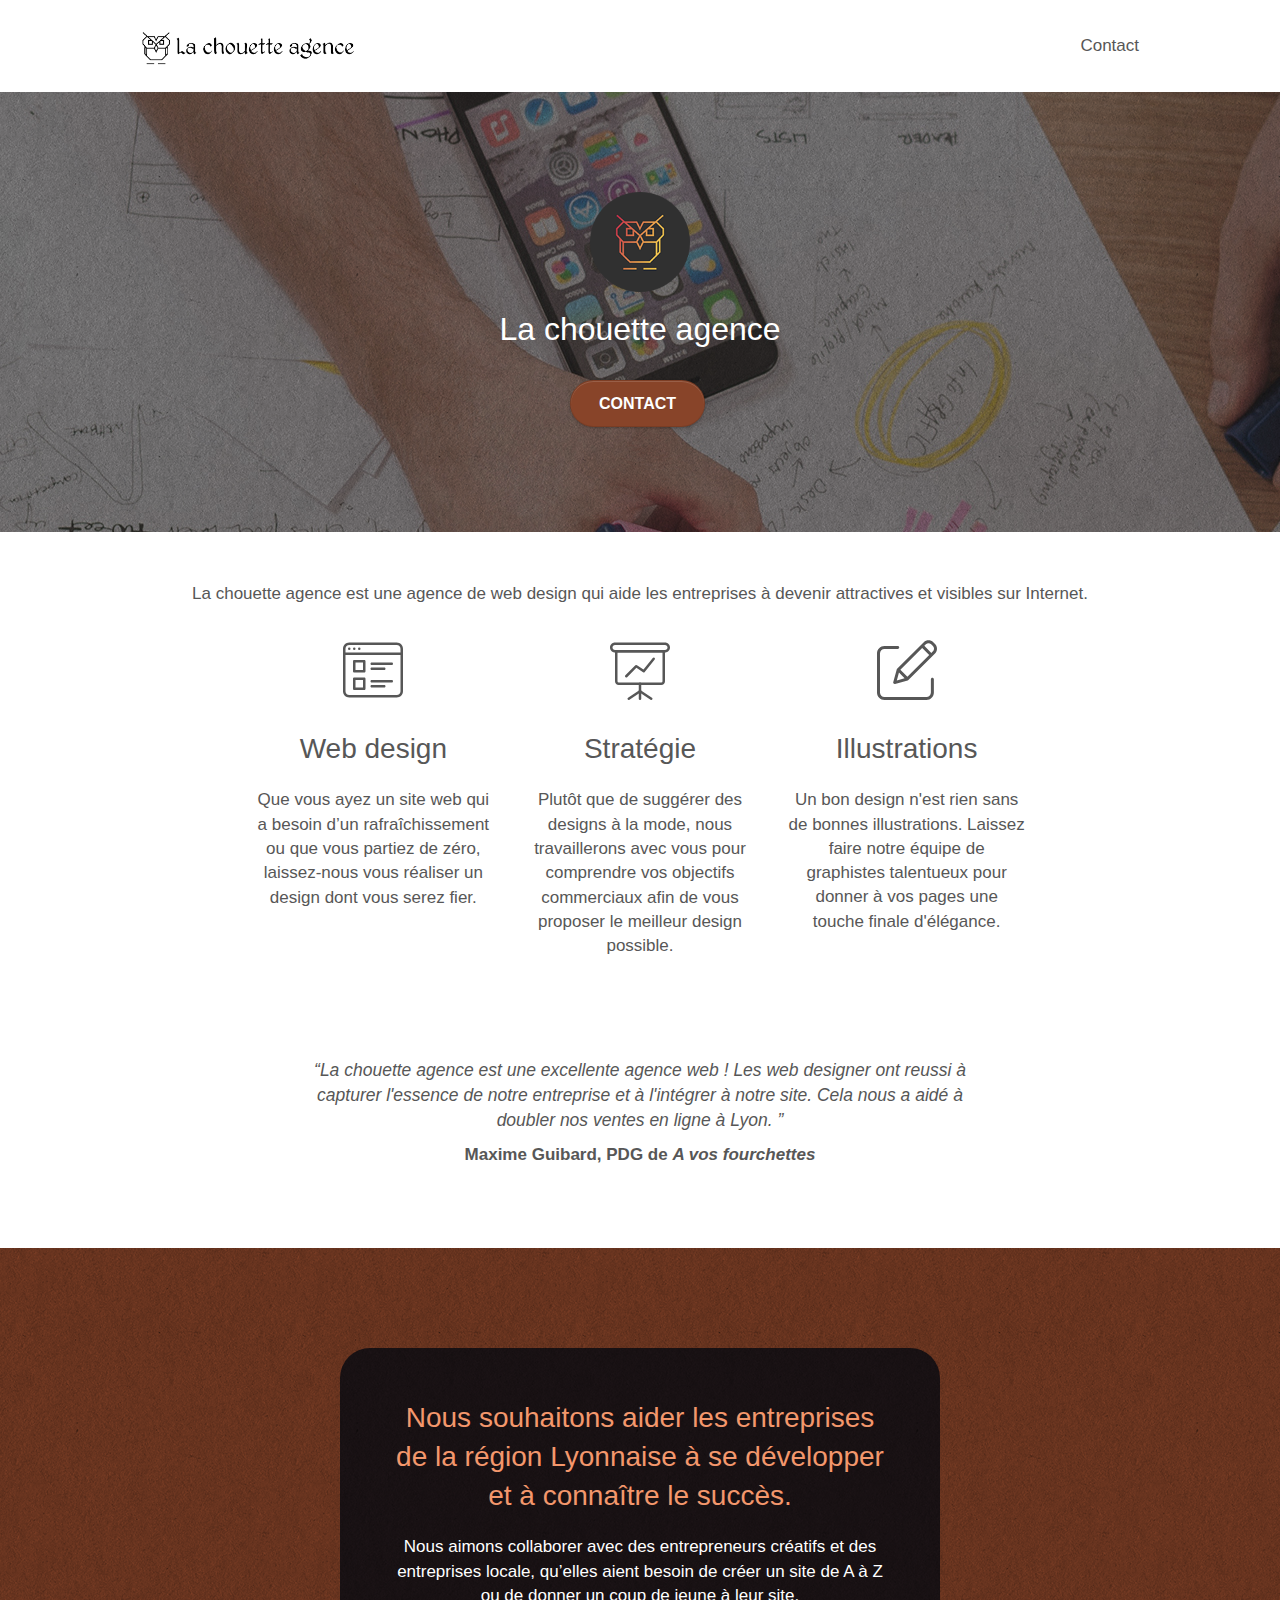
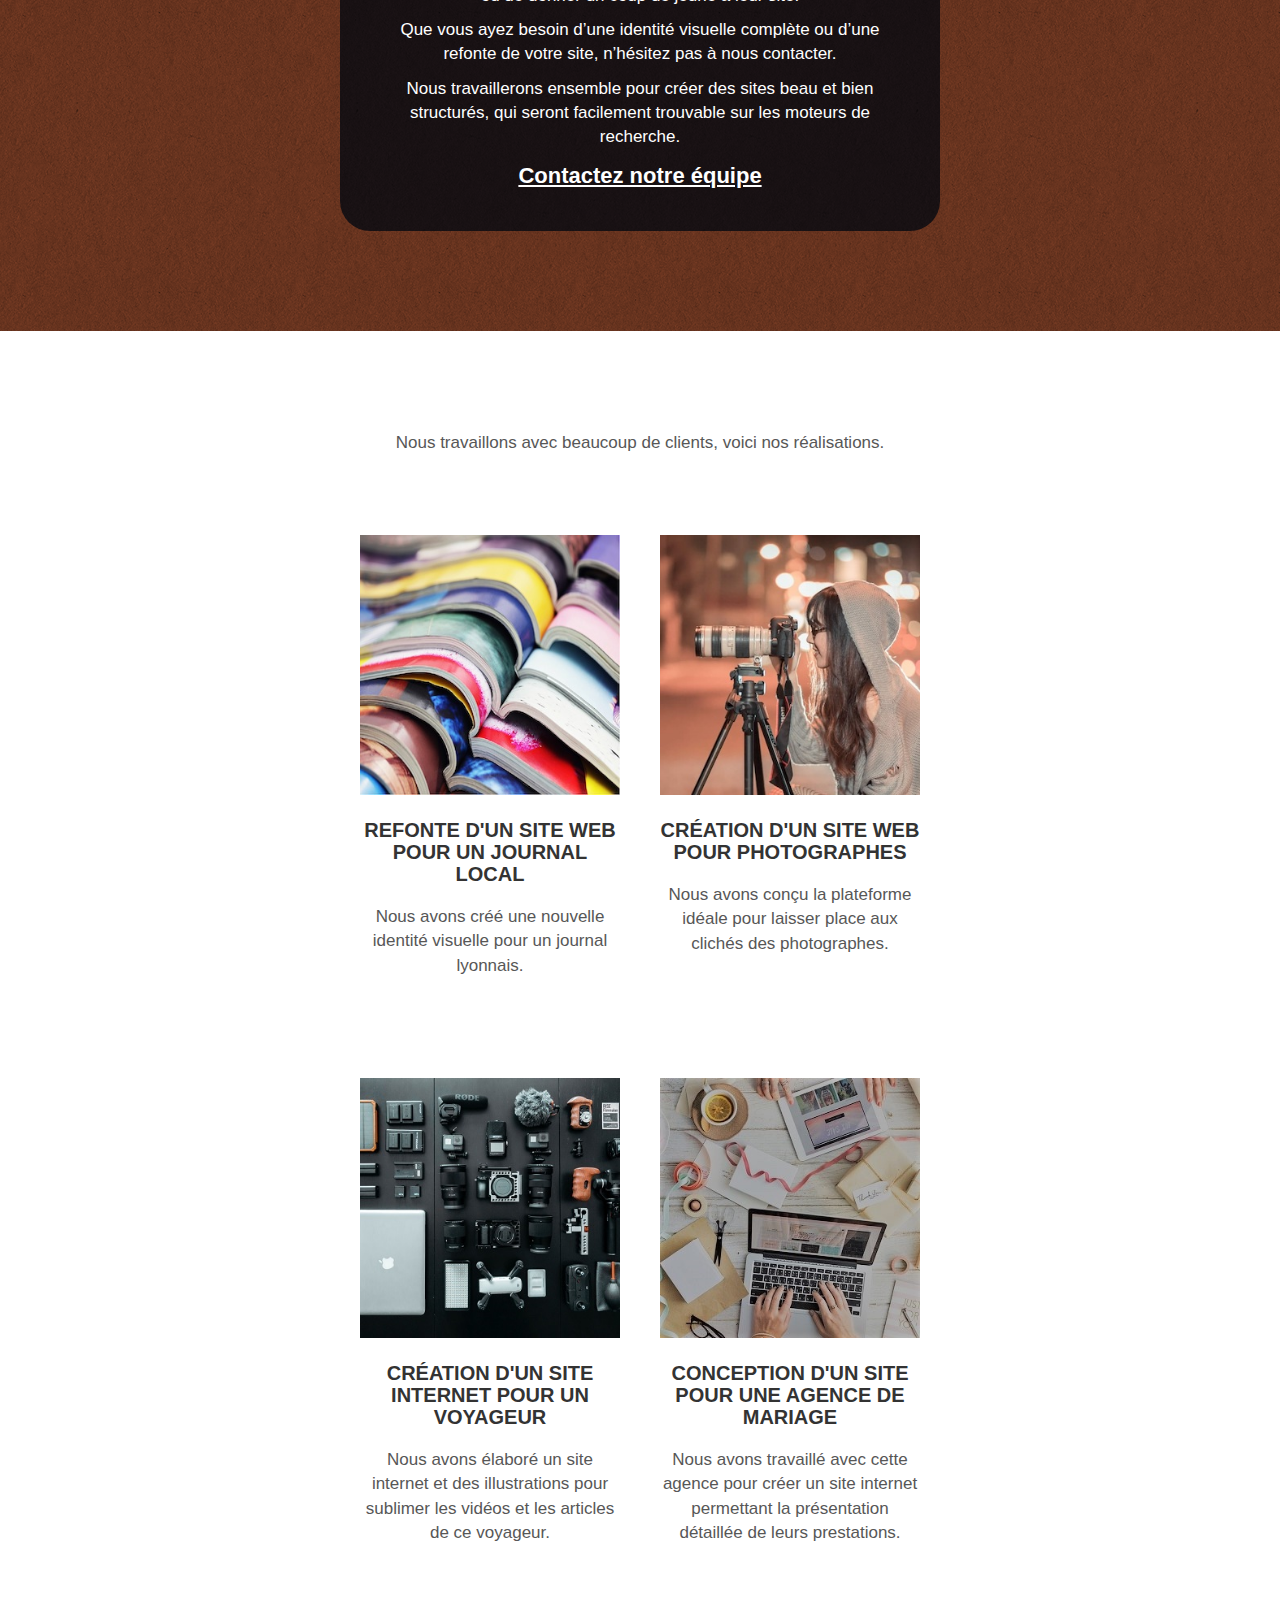
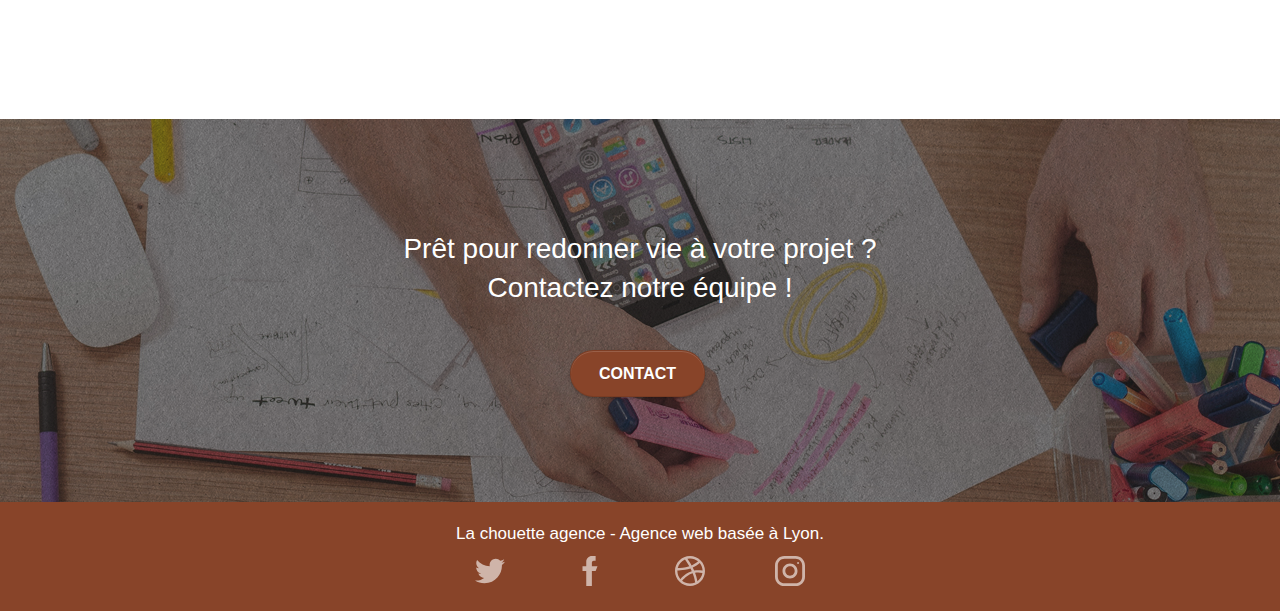
==== commit 409bb3b2: "updates to pages, img, fonts & scripts" ====
--- a/index.html
+++ b/index.html
@@ -5,27 +5,14 @@
 	<meta charset="utf-8">
 	<meta name="description"
 		content="La chouette agence est une agence de web design, basée à Lyon, qui aide les entreprises à devenir attractives et visibles sur internet.">
+	<meta name="robots" content="index, follow">
 	<meta name="viewport" content="width=device-width, initial-scale=1.0, viewport-fit=cover">
+
 	<link rel="shortcut icon" type="image/png" href="favicon.jpg">
-
 	<link rel="stylesheet" type="text/css" href="./css/bootstrap.css">
 	<link rel="stylesheet" type="text/css" href="style.css">
-	<link rel="stylesheet" type="text/css" href="./css/font-awesome.css">
-	<link rel="stylesheet" type="text/css" href="./css/et-line.css">
-
-
-	<script src="./js/jquery-2.1.0.js"></script>
-	<script src="./js/bootstrap.js"></script>
-	<script src="./js/blocs.js"></script>
-	<script src="./js/jquery.touchSwipe.js" defer></script>
-	<script src="./js/gmaps.js"></script>
 
 	<title>Accueil - La chouette agence, design de site web sur Lyon</title>
-
-
-	<!-- Analytics -->
-
-	<!-- Analytics END -->
 
 </head>
 
@@ -39,23 +26,12 @@
 				<nav class="navbar row">
 					<div class="navbar-header">
 						<a class="navbar-brand" href="index.html"><img src="img/la-chouette-agence.png"
-								alt="logo de la chouette agence de couleur claire" height="40" /></a>
-						<button id="nav-toggle" type="button" class="ui-navbar-toggle navbar-toggle"
-							data-toggle="collapse" data-target=".navbar-1">
-							<span class="sr-only">Toggle navigation</span><span class="icon-bar"></span><span
-								class="icon-bar"></span><span class="icon-bar"></span>
-						</button>
-					</div>
-					<div class="collapse navbar-collapse navbar-1 special-dropdown-nav">
-						<ul class="site-navigation nav navbar-nav">
-							<li>
-								<a href="index.html">Accueil</a>
-							</li>
-							<li>
-								<a href="contact.html">Contact</a>
-							</li>
-						</ul>
-					</div>
+							alt="logo de la chouette agence de couleur claire" height="40" />
+						</a>
+					</div>
+					<a class="navbar-contact" href="contact.html">
+						Contact
+					</a>
 				</nav>
 			</div>
 		</header>
@@ -73,7 +49,7 @@
 							<img src="img/logo.png" class="center-block image-resize-mode" width="100"
 								alt="logo de la chouette agence de couleur foncée" />
 							<h1 class="text-center hero-bloc-text white ">
-								La chouette agence.
+								La chouette agence
 							</h1>
 							<div class="text-center">
 								<a href="contact.html" class="btn btn-lg btn-clean btn-rd cta-hero btn-atomic-tangerine"
@@ -96,7 +72,7 @@
 					<div class="row voffset-lg med-width-whitespace">
 						<div class="col-sm-4">
 							<div class="text-center">
-								<span class="et-icon-browser sm-shadow icon-dark-slate-blue icons icon-lg"></span>
+								<svg class="icons" viewBox="0 0 512 512" xmlns="http://www.w3.org/2000/svg" style="enable-background:new 0 0 512 512" xml:space="preserve"><path d="M458.667 21.333H53.333C23.915 21.333 0 45.269 0 74.667v362.667c0 29.397 23.915 53.333 53.333 53.333h405.333c29.419 0 53.333-23.936 53.333-53.333V74.667c.001-29.398-23.914-53.334-53.332-53.334zm32 416c0 17.643-14.357 32-32 32H53.333c-17.643 0-32-14.357-32-32V128h469.333v309.333zm0-330.666H21.333v-32c0-17.643 14.357-32 32-32h405.333c17.643 0 32 14.357 32 32v32z"/><circle cx="53.333" cy="74.667" r="10.667"/><circle cx="96" cy="74.667" r="10.667"/><circle cx="138.667" cy="74.667" r="10.667"/><path d="M181.333 170.667H96c-5.888 0-10.667 4.779-10.667 10.667v85.333c0 5.888 4.779 10.667 10.667 10.667h85.333c5.888 0 10.667-4.779 10.667-10.667v-85.333c0-5.889-4.779-10.667-10.667-10.667zM170.667 256h-64v-64h64v64zM181.333 320H96c-5.888 0-10.667 4.779-10.667 10.667V416c0 5.888 4.779 10.667 10.667 10.667h85.333c5.888 0 10.667-4.779 10.667-10.667v-85.333c0-5.888-4.779-10.667-10.667-10.667zm-10.666 85.333h-64v-64h64v64zM416 192H245.333c-5.888 0-10.667 4.779-10.667 10.667s4.779 10.667 10.667 10.667H416c5.888 0 10.667-4.779 10.667-10.667S421.888 192 416 192zM352 234.667H245.333c-5.888 0-10.667 4.779-10.667 10.667S239.445 256 245.333 256H352c5.888 0 10.667-4.779 10.667-10.667s-4.779-10.666-10.667-10.666zM416 341.333H245.333c-5.888 0-10.667 4.779-10.667 10.667s4.779 10.667 10.667 10.667H416c5.888 0 10.667-4.779 10.667-10.667s-4.779-10.667-10.667-10.667zM352 384H245.333c-5.888 0-10.667 4.779-10.667 10.667s4.779 10.667 10.667 10.667H352c5.888 0 10.667-4.779 10.667-10.667S357.888 384 352 384z"/></svg>
 							</div>
 							<h2 class="mg-md text-center">
 								Web design
@@ -109,7 +85,7 @@
 						</div>
 						<div class="col-sm-4">
 							<div class="text-center">
-								<span class="et-icon-presentation sm-shadow icon-dark-slate-blue icons icon-lg"></span>
+								<svg class="icons" viewBox="0 0 24 24" xmlns="http://www.w3.org/2000/svg"><path d="M12 24a.5.5 0 0 1-.5-.5v-6a.5.5 0 0 1 1 0v6a.5.5 0 0 1-.5.5z"/><path d="M16.5 24a.5.5 0 0 1-.277-.084l-4.5-3a.5.5 0 1 1 .554-.832l4.5 3A.5.5 0 0 1 16.5 24z"/><path d="M7.5 24a.5.5 0 0 1-.278-.916l4.5-3a.5.5 0 1 1 .554.832l-4.5 3A.489.489 0 0 1 7.5 24zM22 5H2C.897 5 0 4.103 0 3s.897-2 2-2h20c1.103 0 2 .897 2 2s-.897 2-2 2zM2 2c-.551 0-1 .449-1 1s.449 1 1 1h20c.551 0 1-.449 1-1s-.449-1-1-1z"/><path d="M20.5 18h-17c-.827 0-1.5-.673-1.5-1.5v-12a.5.5 0 0 1 .5-.5h19a.5.5 0 0 1 .5.5v12c0 .827-.673 1.5-1.5 1.5zM3 5v11.5a.5.5 0 0 0 .5.5h17a.5.5 0 0 0 .5-.5V5z"/><path d="M6.5 15a.5.5 0 0 1-.354-.853l4-4a.5.5 0 0 1 .631-.063l2.619 1.746 3.713-4.642a.501.501 0 0 1 .781.625l-4 5a.5.5 0 0 1-.668.104l-2.659-1.772-3.71 3.71A.501.501 0 0 1 6.5 15z"/></svg>
 							</div>
 							<h2 class="mg-md text-center">
 								Stratégie
@@ -122,7 +98,7 @@
 						</div>
 						<div class="col-sm-4">
 							<div class="text-center">
-								<span class="et-icon-edit sm-shadow icon-dark-slate-blue icons icon-lg"></span>
+								<svg class="icons" viewBox="0 -1 401.523 401" xmlns="http://www.w3.org/2000/svg"><path d="M370.59 250.973c-5.524 0-10 4.476-10 10v88.789c-.02 16.562-13.438 29.984-30 30H50c-16.563-.016-29.98-13.438-30-30V89.172c.02-16.559 13.438-29.98 30-30h88.79c5.523 0 10-4.477 10-10 0-5.52-4.477-10-10-10H50c-27.602.031-49.969 22.398-50 50v260.594c.031 27.601 22.398 49.968 50 50h280.59c27.601-.032 49.969-22.399 50-50v-88.793c0-5.524-4.477-10-10-10zm0 0"/><path d="M376.629 13.441c-17.574-17.574-46.067-17.574-63.64 0L134.581 191.848a9.997 9.997 0 0 0-2.566 4.402l-23.461 84.7a9.997 9.997 0 0 0 12.304 12.308l84.7-23.465a9.997 9.997 0 0 0 4.402-2.566l178.402-178.41c17.547-17.587 17.547-46.055 0-63.641zM156.37 198.348 302.383 52.332l47.09 47.09-146.016 146.016zm-9.406 18.875 37.62 37.625-52.038 14.418zM374.223 74.676 363.617 85.28l-47.094-47.094 10.61-10.605c9.762-9.762 25.59-9.762 35.351 0l11.739 11.734c9.746 9.774 9.746 25.59 0 35.36zm0 0"/></svg>
 							</div>
 							<h2 class="mg-md text-center">
 								Illustrations
@@ -134,15 +110,13 @@
 						</div>
 					</div>
 					<div class="row voffset-lg voffset">
-						<div class="col-xs-12 col-md-8 col-md-offset-2 text-center">
-							<p>"La chouette agence est une excellente agence web ! Les web designer ont reussi à
-								capturer
-								l'essence de notre entreprise et à l'intégrer à notre site. Cela nous a aidé à doubler
-								nos
-								ventes en ligne à Lyon." <br>
-								<strong>Maxime Guibard, PDG de A vos fourchettes</strong>
-							</p>
-						</div>
+						<blockquote class="col-xs-12 col-md-8 col-md-offset-2 text-center">
+							<q>La chouette agence est une excellente agence web ! Les web designer ont reussi à
+								capturer l'essence de notre entreprise et à l'intégrer à notre site.
+								Cela nous a aidé à doubler nos ventes en ligne à Lyon.
+							</q>
+							<p>Maxime Guibard, PDG de <cite>A vos fourchettes</cite></p>
+						</blockquote>
 					</div>
 				</div>
 			</section>
@@ -155,12 +129,13 @@
 					<div class="row tight-width-whitespace black-background">
 						<div class="col-sm-12">
 							<h2 class="mg-md text-center tc-white">
-								Nous souhaitons aider les entreprises de la région Lyonnaise à se développer et à connaître le succès.
-								Nous travaillons pour aider les entreprises locales à attirer de nouveaux clients.
+								Nous souhaitons aider les entreprises de la région Lyonnaise à se développer et à
+								connaître le succès.
 							</h2>
 							<p class="text-center white">
 								Nous aimons collaborer avec des entrepreneurs créatifs et des entreprises locale,
-								qu’elles aient besoin de créer un site de A à Z ou de donner un coup de jeune à leur site.
+								qu’elles aient besoin de créer un site de A à Z ou de donner un coup de jeune à leur
+								site.
 							</p>
 							<p class="text-center white">
 								Que vous ayez besoin d’une identité visuelle complète ou d’une refonte de votre site,
@@ -179,7 +154,7 @@
 			</section>
 
 			<!-- Section portfolio -->
-			<section class="bloc bgc-white bg-lines-h2-bg bg-repeat l-bloc" id="bloc-4-portfolio">
+			<section class="bloc bgc-white bg-repeat l-bloc" id="bloc-4-portfolio">
 				<div class="container bloc-lg">
 					<div class="row">
 						<div class="col-sm-12 text-center">
@@ -188,11 +163,8 @@
 					</div>
 					<div class="row tight-width-whitespace portfolio-row">
 						<div class="col-sm-6">
-							<a href="#" data-lightbox="img/site-journal-local.jpg" data-gallery-id="gallery-1"
-								data-caption="Refonte d'un site web pour un journal local" data-frame="snapshot-lb"><img
-									src="img/site-journal-local.jpg"
-									alt="Succession de journaux empilés les uns sur les autres"
-									class="img-responsive portfolio-thumb" /></a>
+							<img class="img-responsive portfolio-thumb" src="img/site-journal-local.jpg"
+								alt="Succession de journaux empilés les uns sur les autres" />
 							<h3 class="mg-md text-center">
 								Refonte d'un site web pour un journal local
 							</h3>
@@ -201,10 +173,8 @@
 							</p>
 						</div>
 						<div class="col-sm-6">
-							<a href="#" data-lightbox="img/site-photographes.jpg" data-gallery-id="gallery-1"
-								data-caption="Création d'un site web pour photographes" data-frame="snapshot-lb"><img
-									src="img/site-photographes.jpg" class="img-responsive portfolio-thumb"
-									alt="Photographe prennant une photo grace à son appareil photo sur trépied" /></a>
+							<img class="img-responsive portfolio-thumb" src="img/site-photographes.jpg"
+								alt="Photographe capturant une photo grace à son appareil photo sur trépied" />
 							<h3 class="mg-md text-center">
 								Création d'un site web pour photographes
 							</h3>
@@ -215,11 +185,8 @@
 					</div>
 					<div class="row tight-width-whitespace portfolio-row">
 						<div class="col-sm-6">
-							<a href="#" data-lightbox="img/site-voyageur.jpg" data-gallery-id="gallery-1"
-								data-caption="Création d'un site internet pour un voyageur"
-								data-frame="snapshot-lb"><img src="img/site-voyageur.jpg"
-									class="img-responsive portfolio-thumb"
-									alt="Matériel électronique dédié à la photographie, la vidéo et l'informatique alignés sur une table" /></a>
+							<img class="img-responsive portfolio-thumb" src="img/site-voyageur.jpg"
+								alt="Matériel électronique dédié à la photographie, la vidéo et l'informatique alignés sur une table" />
 							<h3 class="mg-md text-center">
 								Création d'un site internet pour un voyageur
 							</h3>
@@ -229,11 +196,8 @@
 							</p>
 						</div>
 						<div class="col-sm-6">
-							<a href="#" data-lightbox="img/site-agence-mariage.jpg" data-gallery-id="gallery-1"
-								data-caption="Conception d'un site pour une agence de mariage"
-								data-frame="snapshot-lb"><img src="img/site-agence-mariage.jpg"
-									class="img-responsive portfolio-thumb"
-									alt="Ordinateur portable et tablette intéragissant au sein d'un processus créatif " /></a>
+							<img class="img-responsive portfolio-thumb" src="img/site-agence-mariage.jpg"
+								alt="Ordinateur portable et tablette intéragissant au sein d'un processus créatif" />
 							<h3 class="mg-md text-center">
 								Conception d'un site pour une agence de mariage
 							</h3>
@@ -251,7 +215,8 @@
 				<div class="container bloc-lg">
 					<div class="row">
 						<h2 class="mg-md text-center white">
-							Prêt pour redonner vie à votre projet ?<br>Contactez notre équipe !
+							Prêt pour redonner vie à votre projet ?<br>
+							Contactez notre équipe !
 						</h2>
 						<div class="col-sm-12 text-center">
 							<a href="contact.html"
@@ -267,31 +232,35 @@
 					<div class="row">
 						<div class="col-sm-12">
 							<p class="text-center white">
-								La chouette agence - Agence web basée à Lyon.<br>
+								La chouette agence - Agence web basée à Lyon.
 							</p>
 							<div class="row row-no-gutters social">
 								<div class="col-sm-3">
 									<div class="text-center">
-										<a class="social" href="index.html"><span
-												class="fa fa-twitter icon-md"></span></a>
-									</div>
-								</div>
-								<div class="col-sm-3">
-									<div class="text-center">
-										<a class="social" href="index.html"><span
-												class="fa fa-facebook icon-md"></span></a>
-									</div>
-								</div>
-								<div class="col-sm-3">
-									<div class="text-center">
-										<a class="social" href="index.html"><span
-												class="fa fa-dribbble icon-md"></span></a>
-									</div>
-								</div>
-								<div class="col-sm-3">
-									<div class="text-center">
-										<a class="social" href="index.html"><span
-												class="fa fa-instagram icon-md"></span></a>
+										<a class="social" href="index.html" aria-label="twitter link">
+											<svg class="icon-md" viewBox="0 0 512 512" xmlns="http://www.w3.org/2000/svg" style="enable-background:new 0 0 512 512" xml:space="preserve"><path d="M512 97.248c-19.04 8.352-39.328 13.888-60.48 16.576 21.76-12.992 38.368-33.408 46.176-58.016-20.288 12.096-42.688 20.64-66.56 25.408C411.872 60.704 384.416 48 354.464 48c-58.112 0-104.896 47.168-104.896 104.992 0 8.32.704 16.32 2.432 23.936-87.264-4.256-164.48-46.08-216.352-109.792-9.056 15.712-14.368 33.696-14.368 53.056 0 36.352 18.72 68.576 46.624 87.232-16.864-.32-33.408-5.216-47.424-12.928v1.152c0 51.008 36.384 93.376 84.096 103.136-8.544 2.336-17.856 3.456-27.52 3.456-6.72 0-13.504-.384-19.872-1.792 13.6 41.568 52.192 72.128 98.08 73.12-35.712 27.936-81.056 44.768-130.144 44.768-8.608 0-16.864-.384-25.12-1.44C46.496 446.88 101.6 464 161.024 464c193.152 0 298.752-160 298.752-298.688 0-4.64-.16-9.12-.384-13.568 20.832-14.784 38.336-33.248 52.608-54.496z"/></svg>
+										</a>
+									</div>
+								</div>
+								<div class="col-sm-3">
+									<div class="text-center">
+										<a class="social" href="index.html" aria-label="facebook link">
+											<svg class="icon-md" viewBox="0 0 512 512" xmlns="http://www.w3.org/2000/svg" style="enable-background:new 0 0 512 512" xml:space="preserve"><path d="M288 176v-64c0-17.664 14.336-32 32-32h32V0h-64c-53.024 0-96 42.976-96 96v80h-64v80h64v256h96V256h64l32-80h-96z"/></svg>
+										</a>
+									</div>
+								</div>
+								<div class="col-sm-3">
+									<div class="text-center">
+										<a class="social" href="index.html" aria-label="dribble link">
+											<svg class="icon-md" viewBox="0 0 186.846 186.846" xmlns="http://www.w3.org/2000/svg" style="enable-background:new 0 0 186.846 186.846" xml:space="preserve"><path d="M93.423.001C41.909.001 0 41.91 0 93.423s41.909 93.422 93.423 93.422 93.423-41.909 93.423-93.422S144.937.001 93.423.001zm60.88 44.06c10.488 12.91 16.945 29.205 17.482 46.968-19.428-4.022-37.02-3.55-52.55-.505a365.92 365.92 0 0 0-8.661-18.762c16.913-7.286 31.637-16.592 43.729-27.701zm-10.524-10.696c-12.003 10.956-25.913 19.068-40.156 25.057-10.454-19.117-20.456-33.513-26.549-41.694a78.382 78.382 0 0 1 16.349-1.727c19.157 0 36.722 6.914 50.356 18.364zM61.924 21.627c4.601 5.962 15.56 20.89 27.332 42.129C59.67 73.395 30.962 75.019 17.167 75.17c5.75-24.02 22.571-43.771 44.757-53.543zM15.082 90.208l.442.001c9.532 0 26.996-.641 47.556-4.39 11.73-2.139 22.853-5.018 33.29-8.586a359.016 359.016 0 0 1 8.037 17.114c-14.614 4.705-26.938 11.475-36.7 18.197-16.37 11.273-27.838 23.78-34.1 31.513C22.013 130.384 15 112.712 15 93.423c0-1.078.038-2.147.082-3.215zm29.334 64.374c5.391-6.788 16.364-19.143 32.237-29.984 10.787-7.368 21.947-12.842 33.436-16.435 6.666 17.278 12.357 36.369 15.75 56.64a77.937 77.937 0 0 1-32.416 7.042c-18.532 0-35.571-6.475-49.007-17.263zm95.223 2.144c-3.497-18.617-8.712-36.122-14.741-52.12 14.83-2.502 30.157-1.986 45.899 1.55-3.395 20.69-14.908 38.674-31.158 50.57z"/></svg>
+										</a>
+									</div>
+								</div>
+								<div class="col-sm-3">
+									<div class="text-center">
+										<a class="social" href="index.html" aria-label="instagram link">
+											<svg class="icon-md" viewBox="0 0 512 512" xmlns="http://www.w3.org/2000/svg" style="enable-background:new 0 0 512 512" xml:space="preserve"><path d="M352 0H160C71.648 0 0 71.648 0 160v192c0 88.352 71.648 160 160 160h192c88.352 0 160-71.648 160-160V160C512 71.648 440.352 0 352 0zm112 352c0 61.76-50.24 112-112 112H160c-61.76 0-112-50.24-112-112V160C48 98.24 98.24 48 160 48h192c61.76 0 112 50.24 112 112v192z"/><path d="M256 128c-70.688 0-128 57.312-128 128s57.312 128 128 128 128-57.312 128-128-57.312-128-128-128zm0 208c-44.096 0-80-35.904-80-80 0-44.128 35.904-80 80-80s80 35.872 80 80c0 44.096-35.904 80-80 80z"/><circle cx="393.6" cy="118.4" r="17.056"/></svg>
+										</a>
 									</div>
 								</div>
 							</div>
--- a/style.css
+++ b/style.css
@@ -25,6 +25,28 @@
     width: 100%;
     z-index: 100000;
     background: #FFFFFF url("img/pageload-spinner.gif") no-repeat center center;
+}
+
+blockquote {
+    border-left: unset;
+}
+
+blockquote q {
+    color: #575757;
+    font-style: italic;
+}
+
+blockquote q::before {
+    content: '\201C';
+}
+
+blockquote q::after {
+    content: '\201D';
+}
+
+blockquote p {
+    padding-top: 10px;
+    font-weight: 600;
 }
 
 .bloc {
@@ -273,6 +295,8 @@
 }
 
 .row-no-gutters {
+    display: flex;
+    justify-content: space-around;
     margin-right: 0;
     margin-left: 0;
 }
@@ -288,8 +312,15 @@
 }
 
 .navbar {
+    display: flex;
+    align-items: center;
+    justify-content: space-between;
     margin-bottom: 0;
     z-index: 1;
+}
+
+.navbar-header {
+    flex: 1;
 }
 
 .navbar-brand {
@@ -315,6 +346,15 @@
     margin: 0;
 }
 
+.navbar-contact {
+    font-size: 17px;
+    padding: 3px 15px;
+}
+
+.navbar-contact:hover {
+    text-decoration: underline;
+}
+
 .navbar .nav {
     padding-top: 2px;
     margin-right: -16px;
@@ -476,7 +516,12 @@
 }
 
 .icon-md {
-    font-size: 30px!important;
+    width: 30px!important;
+    fill: rgba(255, 255, 255, .6);
+}
+
+.icon-md:hover {
+    fill: #FFFFFF;
 }
 
 .icon-lg {
@@ -510,133 +555,35 @@
     box-shadow: none;
 }
 
-.scrollToTop {
-    width: 40px;
-    height: 40px;
-    position: fixed;
-    bottom: 20px;
-    right: 20px;
-    z-index: 500;
-    transition: all .3s ease-in-out;
-}
-
-.scrollToTop span {
-    margin-top: 6px;
-    color: #FFFFFF;
-}
-
-.showScrollTop {
-    font-size: 14px;
-    opacity: 1;
-}
-
-a[data-lightbox] {
-    position: relative;
+form {
+    font-size: 17px;
+}
+
+.form-group span {
+    padding: 10px 0px;
+    display: none; 
+}
+
+input:focus:invalid, textarea:focus:invalid {
+    border-color: #FF0000;
+    box-shadow: inset 0 1px 1px rgba(0, 0, 0, .075), 0 0 8px rgba(233, 102, 102, 0.6)
+}
+
+input:focus:invalid + span, textarea:focus:invalid + span {
     display: block;
-    text-align: center;
-}
-
-a[data-lightbox]:hover::before {
-    content: "+";
-    font-family: "HelveticaNeue-Light", "Helvetica Neue Light", "Helvetica Neue", Helvetica, Arial;
-    font-size: 32px;
-    width: 50px;
-    height: 50px;
-    margin-left: -25px;
-    border-radius: 50%;
-    background: rgba(0, 0, 0, .6);
-    color: #FFF;
-    font-weight: 100;
-    z-index: 1;
-    position: absolute;
-    top: 50%;
-    transform: translateY(-50%);
-    -webkit-transform: translateY(-50%);
-}
-
-a[data-lightbox]:hover img {
-    opacity: 0.6;
-    -webkit-animation-fill-mode: none;
-    animation-fill-mode: none;
-}
-
-#lightbox-modal {
-    display: flex;
-    align-items: center;
-}
-
-#lightbox-modal .modal-dialog {
-    width: 90%;
-    max-width: 900px;
-    margin: 0 auto 0;
-}
-
-#lightbox-modal .modal-dialog img {
-    max-height: 90vh;
-    margin: 0 auto;
-}
-
-.lightbox-caption {
-    padding: 20px;
-    color: #FFF;
-    background: rgba(0, 0, 0, .5);
-    position: absolute;
-    left: 15px;
-    right: 15px;
-    bottom: 5px;
-}
-
-.close-lightbox {
-    color: #FFF;
-    font-size: 30px;
-    position: absolute;
-    top: 20px;
-    right: 20px;
-    z-index: 20;
-    background: rgba(0, 0, 0, .5);
-    border: none;
-    line-height: 30px;
-    padding: 0 9px 5px;
-    opacity: 0.3;
-}
-
-.close-lightbox:hover,
-.next-lightbox:hover,
-.prev-lightbox:hover {
-    opacity: 1.0;
-    color: #FFF;
-}
-
-.next-lightbox,
-.prev-lightbox {
-    font-size: 20px;
-    color: rgba(255, 255, 255, .9);
-    background: rgba(0, 0, 0, .5);
-    transition: all .2s ease-in-out;
-    position: absolute;
-    top: 45%;
-    z-index: 1;
-    opacity: 0.4;
-}
-
-.next-lightbox {
-    padding: 6px 8px 1px 13px;
-    right: 25px;
-}
-
-.prev-lightbox {
-    padding: 6px 13px 1px 10px;
-    left: 25px;
-}
-
-.snapshot-lb .modal-body {
-    padding-bottom: 45px;
-}
-
-.snapshot-lb .lightbox-caption {
-    padding: 0;
-    color: rgba(0, 0, 0, .5);
-    background: none;
+    color: #FF0000;
+}
+
+input:focus:valid, textarea:focus:valid {
+    border-color: #56C93F;
+    box-shadow: inset 0 1px 1px rgba(0, 0, 0, .075), 0 0 8px rgba(117, 233, 102, 0.6)
+}
+
+.col-sm-6 {
+    padding: 20px 20px;
+}
+.col-sm-6 h2 {
+    font-size: 24px;
 }
 
 h1,
@@ -700,8 +647,6 @@
 }
 
 .social {
-    display: flex;
-    justify-content: space-around;
     max-width: 400px;
     margin: auto auto auto auto;
 }
@@ -736,6 +681,8 @@
 .icons {
     margin-bottom: 14px;
     margin-top: 24px;
+    width: 60px;
+    fill: #575757;
 }
 
 .white {
@@ -757,8 +704,9 @@
 }
 
 .black-background {
-    background-color: #331010;
+    background-color: #0a0d17d1;
     padding: 40px 40px 40px 40px;
+    border-radius: 30px;
 }
 
 .bold-link {
@@ -812,14 +760,6 @@
 .icon-dark-slate-blue {
     color: #364577!important;
     border-color: #364577!important;
-}
-
-.bg-dots-bg {
-    background-image: url("img/dots-bg.png");
-}
-
-.bg-lines-h2-bg {
-    background-image: url("img/lines-h2-bg.png");
 }
 
 .bg-banniere {
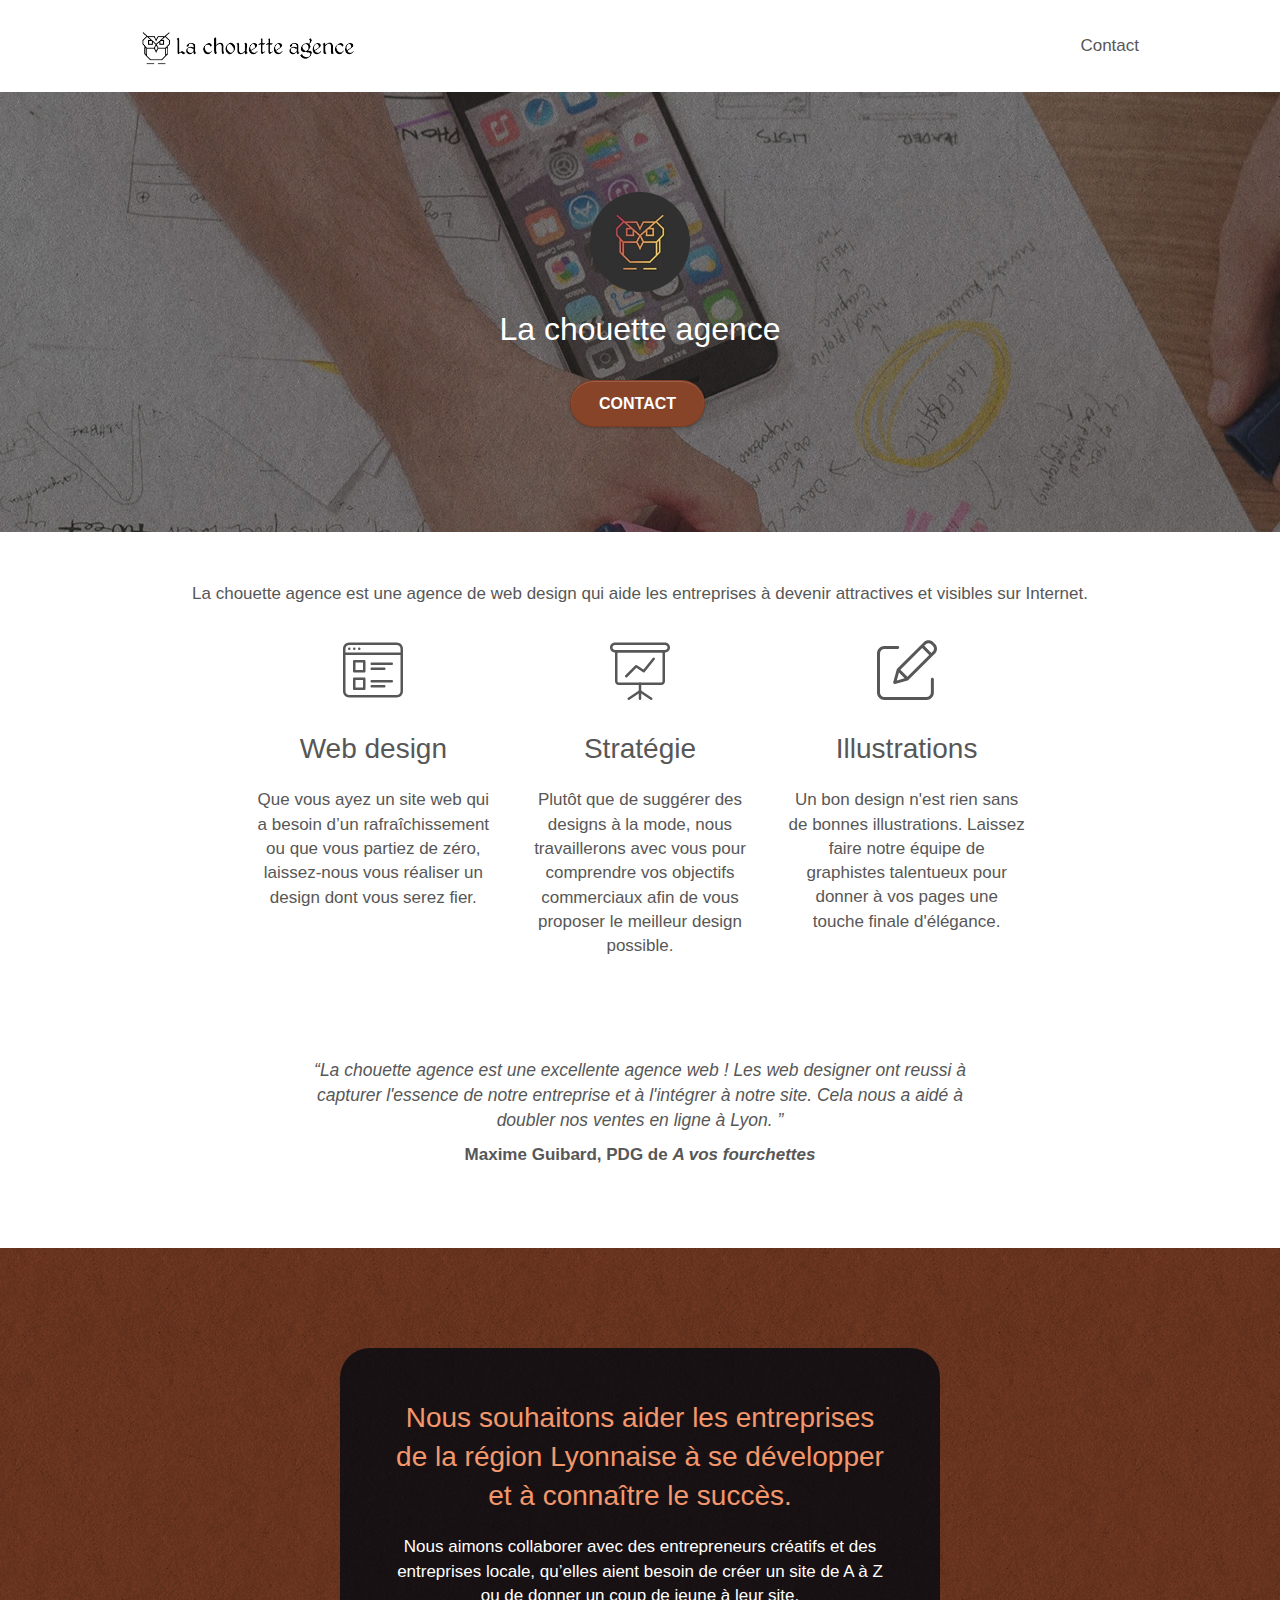
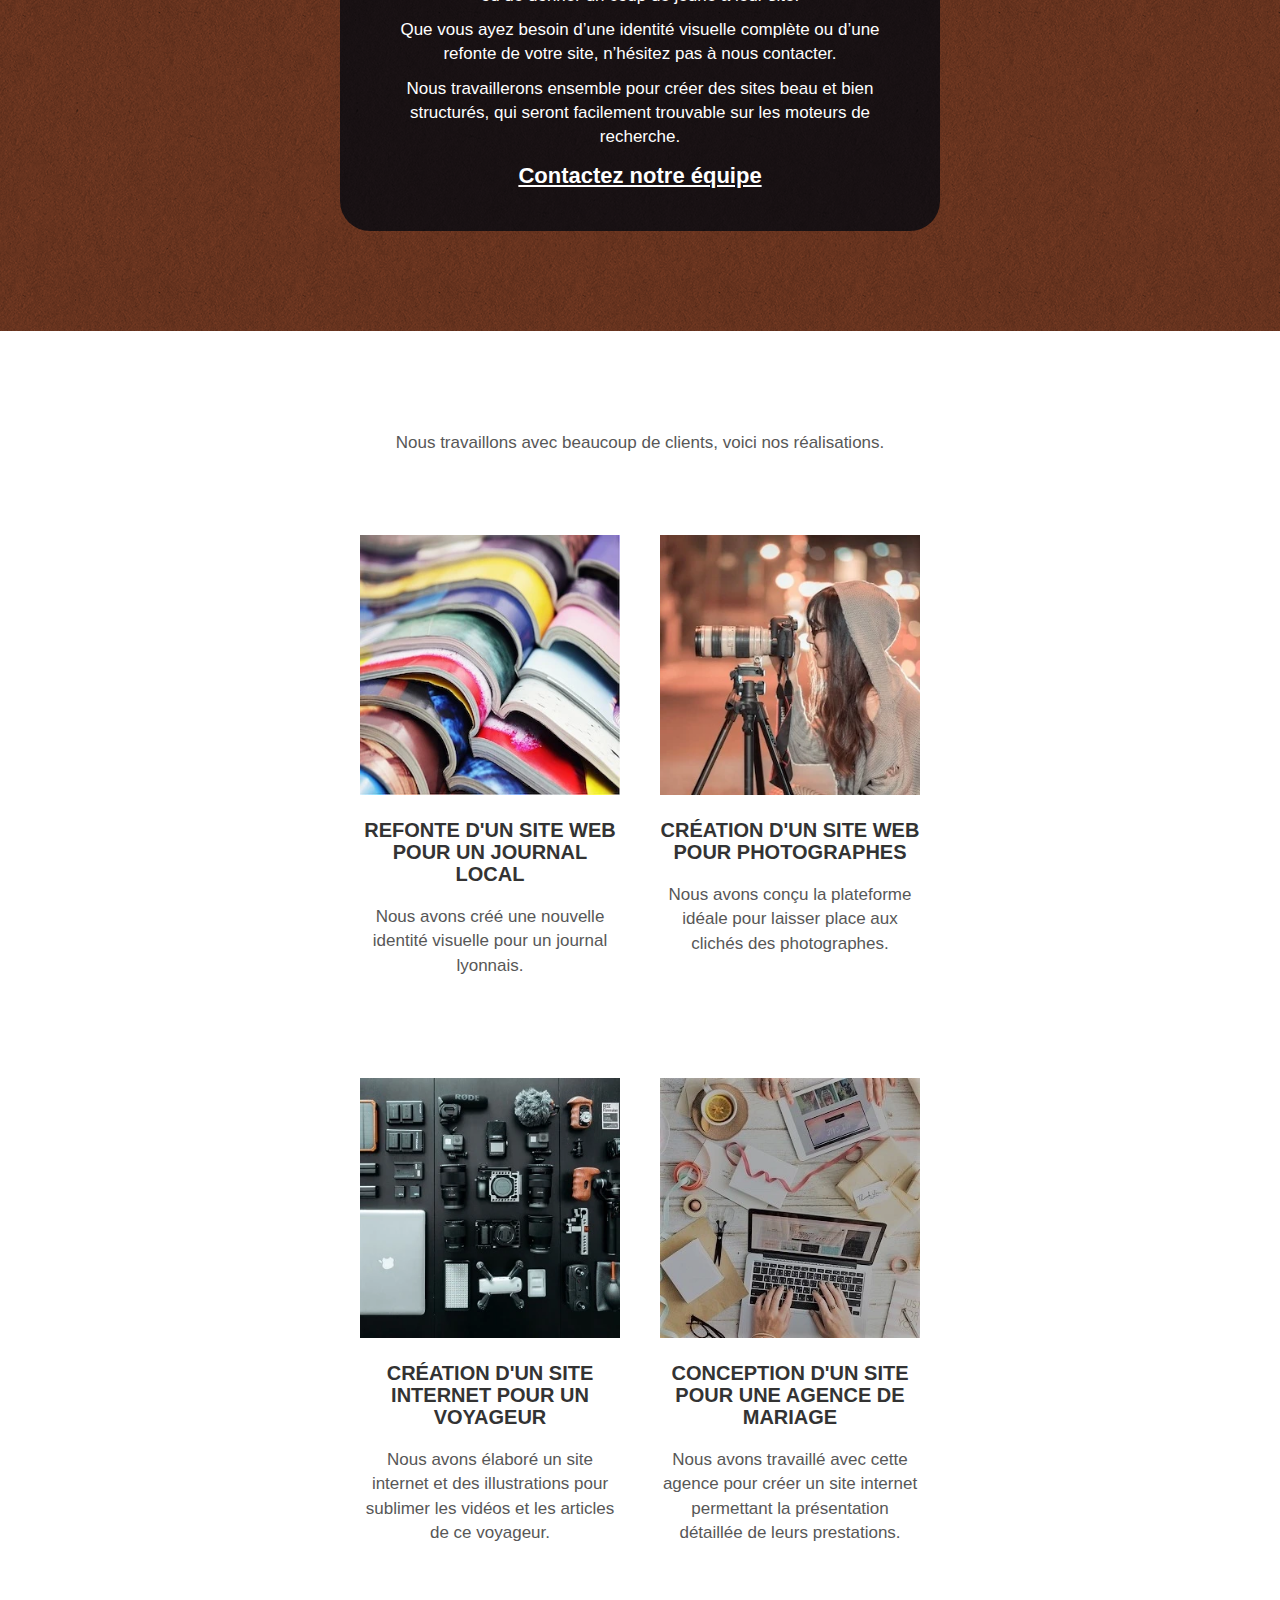
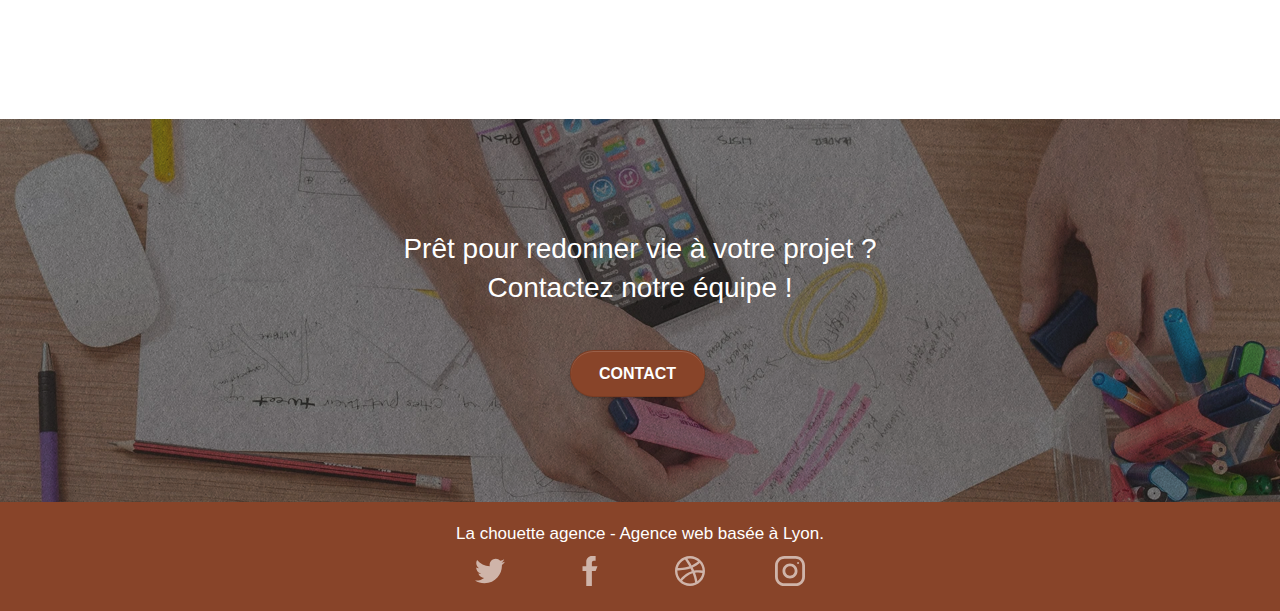
==== commit 1bfd2b02: "updates to img & form" ====
--- a/index.html
+++ b/index.html
@@ -25,7 +25,7 @@
 			<div class="container bloc-sm">
 				<nav class="navbar row">
 					<div class="navbar-header">
-						<a class="navbar-brand" href="index.html"><img src="img/la-chouette-agence.png"
+						<a class="navbar-brand" href="index.html"><img src="img/la-chouette-agence.webp"
 							alt="logo de la chouette agence de couleur claire" height="40" />
 						</a>
 					</div>
@@ -46,7 +46,7 @@
 				<div class="container bloc-lg">
 					<div class="row tight-width-whitespace">
 						<div class="col-sm-12">
-							<img src="img/logo.png" class="center-block image-resize-mode" width="100"
+							<img src="img/logo.webp" class="center-block image-resize-mode" width="100"
 								alt="logo de la chouette agence de couleur foncée" />
 							<h1 class="text-center hero-bloc-text white ">
 								La chouette agence
@@ -163,7 +163,7 @@
 					</div>
 					<div class="row tight-width-whitespace portfolio-row">
 						<div class="col-sm-6">
-							<img class="img-responsive portfolio-thumb" src="img/site-journal-local.jpg"
+							<img class="img-responsive portfolio-thumb" src="img/site-journal-local.webp"
 								alt="Succession de journaux empilés les uns sur les autres" />
 							<h3 class="mg-md text-center">
 								Refonte d'un site web pour un journal local
@@ -173,7 +173,7 @@
 							</p>
 						</div>
 						<div class="col-sm-6">
-							<img class="img-responsive portfolio-thumb" src="img/site-photographes.jpg"
+							<img class="img-responsive portfolio-thumb" src="img/site-photographes.webp"
 								alt="Photographe capturant une photo grace à son appareil photo sur trépied" />
 							<h3 class="mg-md text-center">
 								Création d'un site web pour photographes
@@ -185,7 +185,7 @@
 					</div>
 					<div class="row tight-width-whitespace portfolio-row">
 						<div class="col-sm-6">
-							<img class="img-responsive portfolio-thumb" src="img/site-voyageur.jpg"
+							<img class="img-responsive portfolio-thumb" src="img/site-voyageur.webp"
 								alt="Matériel électronique dédié à la photographie, la vidéo et l'informatique alignés sur une table" />
 							<h3 class="mg-md text-center">
 								Création d'un site internet pour un voyageur
@@ -196,7 +196,7 @@
 							</p>
 						</div>
 						<div class="col-sm-6">
-							<img class="img-responsive portfolio-thumb" src="img/site-agence-mariage.jpg"
+							<img class="img-responsive portfolio-thumb" src="img/site-agence-mariage.webp"
 								alt="Ordinateur portable et tablette intéragissant au sein d'un processus créatif" />
 							<h3 class="mg-md text-center">
 								Conception d'un site pour une agence de mariage
--- a/style.css
+++ b/style.css
@@ -113,7 +113,7 @@
 }
 
 .texture-paper::before {
-    background: url("img/texture-paper.png");
+    background: url("img/texture-paper.webp");
     background-size: 280px 280px;
 }
 
@@ -763,11 +763,11 @@
 }
 
 .bg-banniere {
-    background-image: url("img/la-chouette-agence-banniere.jpg");
+    background-image: url("img/la-chouette-agence-banniere.webp");
 }
 
 .bg-presentation {
-    background-image: url("img/image-de-presentation.jpg");
+    background-image: url("img/image-de-presentation.webp");
 }
 
 @media (max-width: 1024px) {
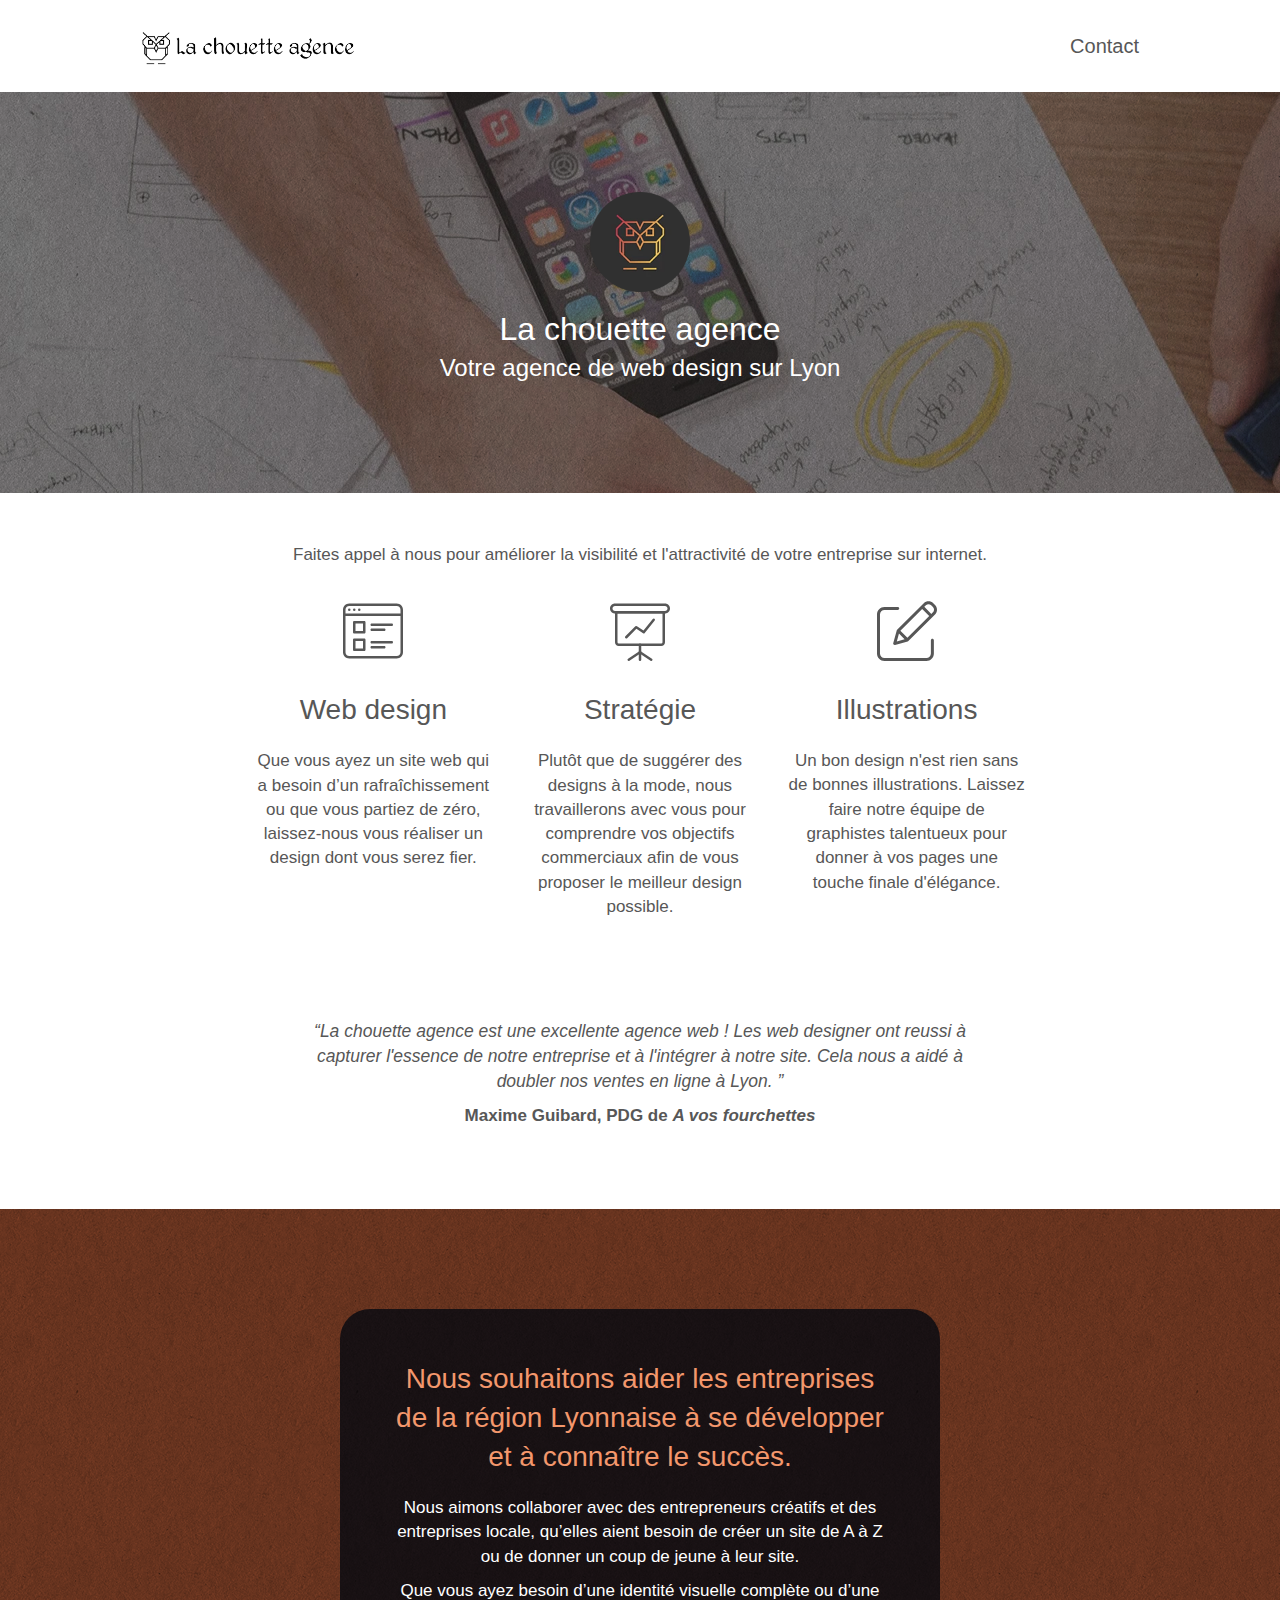
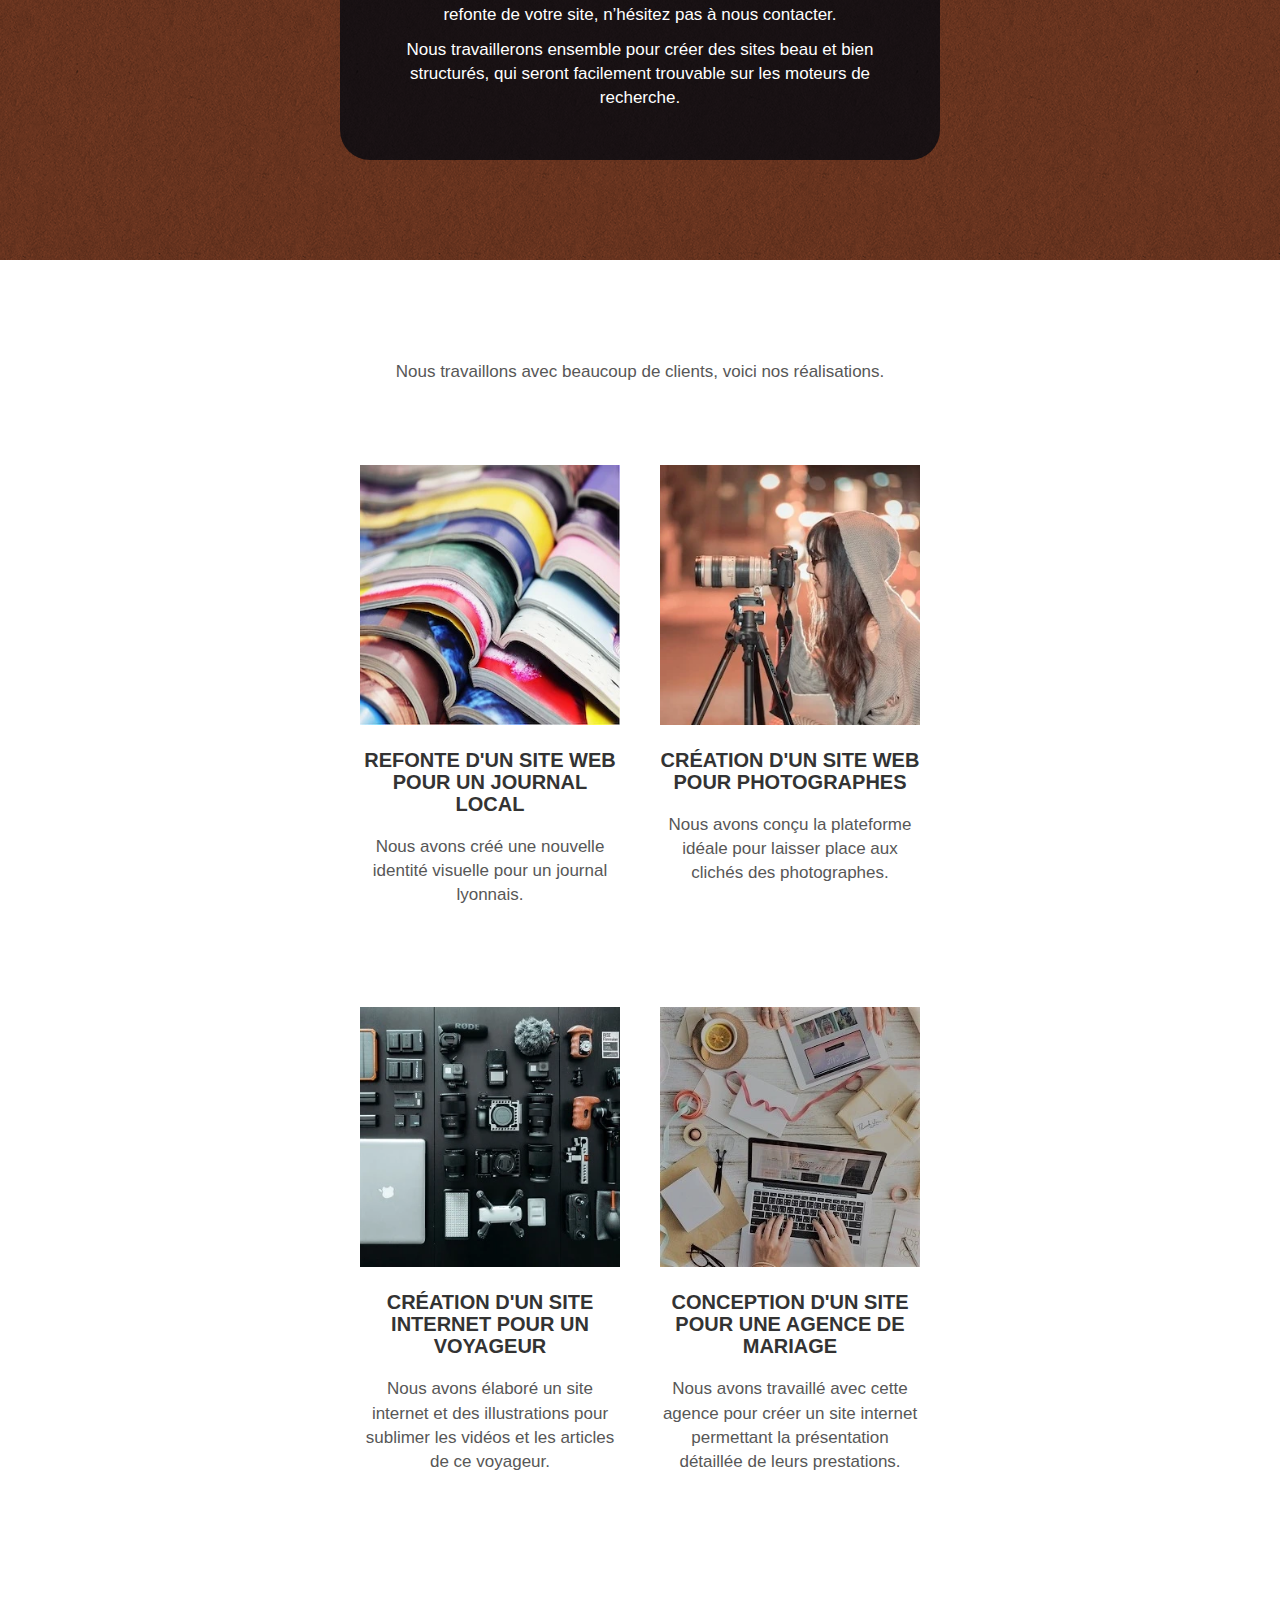
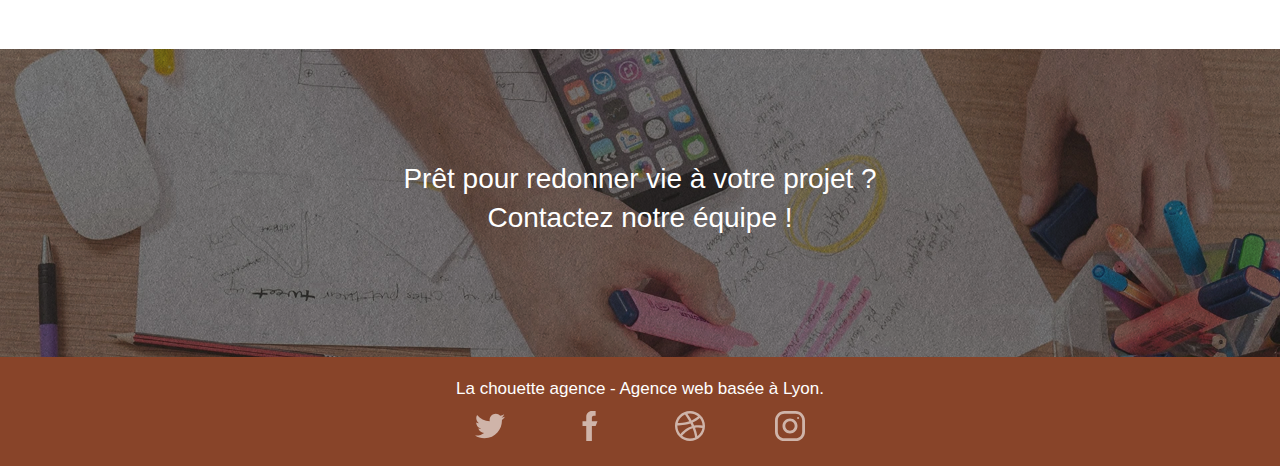
==== commit dee1a887: "update to form, anchors & title" ====
--- a/index.html
+++ b/index.html
@@ -49,12 +49,9 @@
 							<img src="img/logo.webp" class="center-block image-resize-mode" width="100"
 								alt="logo de la chouette agence de couleur foncée" />
 							<h1 class="text-center hero-bloc-text white ">
-								La chouette agence
+								La chouette agence <br>
+								<strong>Votre agence de web design sur Lyon</strong>
 							</h1>
-							<div class="text-center">
-								<a href="contact.html" class="btn btn-lg btn-clean btn-rd cta-hero btn-atomic-tangerine"
-									id="cta-hero">Contact</a>
-							</div>
 						</div>
 					</div>
 				</div>
@@ -65,8 +62,7 @@
 				<div class="container bloc-md">
 					<div class="row">
 						<div class="col-sm-12 text-center">
-							<p>La chouette agence est une agence de web design qui aide les entreprises à devenir
-								attractives et visibles sur Internet.</p>
+							<p>Faites appel à nous pour améliorer la visibilité et l'attractivité de votre entreprise sur internet.</p>
 						</div>
 					</div>
 					<div class="row voffset-lg med-width-whitespace">
@@ -145,9 +141,6 @@
 								Nous travaillerons ensemble pour créer des sites beau et bien structurés,
 								qui seront facilement trouvable sur les moteurs de recherche.
 							</p>
-							<div class="text-center">
-								<a class="ltc-white bold-link" href="contact.html">Contactez notre équipe</a>
-							</div>
 						</div>
 					</div>
 				</div>
@@ -218,10 +211,6 @@
 							Prêt pour redonner vie à votre projet ?<br>
 							Contactez notre équipe !
 						</h2>
-						<div class="col-sm-12 text-center">
-							<a href="contact.html"
-								class="btn btn-atomic-tangerine btn-clean btn-rd btn-lg cta-hero">Contact</a>
-						</div>
 					</div>
 				</div>
 			</section>
@@ -237,28 +226,28 @@
 							<div class="row row-no-gutters social">
 								<div class="col-sm-3">
 									<div class="text-center">
-										<a class="social" href="index.html" aria-label="twitter link">
+										<a class="social" href="#" aria-label="twitter link">
 											<svg class="icon-md" viewBox="0 0 512 512" xmlns="http://www.w3.org/2000/svg" style="enable-background:new 0 0 512 512" xml:space="preserve"><path d="M512 97.248c-19.04 8.352-39.328 13.888-60.48 16.576 21.76-12.992 38.368-33.408 46.176-58.016-20.288 12.096-42.688 20.64-66.56 25.408C411.872 60.704 384.416 48 354.464 48c-58.112 0-104.896 47.168-104.896 104.992 0 8.32.704 16.32 2.432 23.936-87.264-4.256-164.48-46.08-216.352-109.792-9.056 15.712-14.368 33.696-14.368 53.056 0 36.352 18.72 68.576 46.624 87.232-16.864-.32-33.408-5.216-47.424-12.928v1.152c0 51.008 36.384 93.376 84.096 103.136-8.544 2.336-17.856 3.456-27.52 3.456-6.72 0-13.504-.384-19.872-1.792 13.6 41.568 52.192 72.128 98.08 73.12-35.712 27.936-81.056 44.768-130.144 44.768-8.608 0-16.864-.384-25.12-1.44C46.496 446.88 101.6 464 161.024 464c193.152 0 298.752-160 298.752-298.688 0-4.64-.16-9.12-.384-13.568 20.832-14.784 38.336-33.248 52.608-54.496z"/></svg>
 										</a>
 									</div>
 								</div>
 								<div class="col-sm-3">
 									<div class="text-center">
-										<a class="social" href="index.html" aria-label="facebook link">
+										<a class="social" href="#" aria-label="facebook link">
 											<svg class="icon-md" viewBox="0 0 512 512" xmlns="http://www.w3.org/2000/svg" style="enable-background:new 0 0 512 512" xml:space="preserve"><path d="M288 176v-64c0-17.664 14.336-32 32-32h32V0h-64c-53.024 0-96 42.976-96 96v80h-64v80h64v256h96V256h64l32-80h-96z"/></svg>
 										</a>
 									</div>
 								</div>
 								<div class="col-sm-3">
 									<div class="text-center">
-										<a class="social" href="index.html" aria-label="dribble link">
+										<a class="social" href="#" aria-label="dribble link">
 											<svg class="icon-md" viewBox="0 0 186.846 186.846" xmlns="http://www.w3.org/2000/svg" style="enable-background:new 0 0 186.846 186.846" xml:space="preserve"><path d="M93.423.001C41.909.001 0 41.91 0 93.423s41.909 93.422 93.423 93.422 93.423-41.909 93.423-93.422S144.937.001 93.423.001zm60.88 44.06c10.488 12.91 16.945 29.205 17.482 46.968-19.428-4.022-37.02-3.55-52.55-.505a365.92 365.92 0 0 0-8.661-18.762c16.913-7.286 31.637-16.592 43.729-27.701zm-10.524-10.696c-12.003 10.956-25.913 19.068-40.156 25.057-10.454-19.117-20.456-33.513-26.549-41.694a78.382 78.382 0 0 1 16.349-1.727c19.157 0 36.722 6.914 50.356 18.364zM61.924 21.627c4.601 5.962 15.56 20.89 27.332 42.129C59.67 73.395 30.962 75.019 17.167 75.17c5.75-24.02 22.571-43.771 44.757-53.543zM15.082 90.208l.442.001c9.532 0 26.996-.641 47.556-4.39 11.73-2.139 22.853-5.018 33.29-8.586a359.016 359.016 0 0 1 8.037 17.114c-14.614 4.705-26.938 11.475-36.7 18.197-16.37 11.273-27.838 23.78-34.1 31.513C22.013 130.384 15 112.712 15 93.423c0-1.078.038-2.147.082-3.215zm29.334 64.374c5.391-6.788 16.364-19.143 32.237-29.984 10.787-7.368 21.947-12.842 33.436-16.435 6.666 17.278 12.357 36.369 15.75 56.64a77.937 77.937 0 0 1-32.416 7.042c-18.532 0-35.571-6.475-49.007-17.263zm95.223 2.144c-3.497-18.617-8.712-36.122-14.741-52.12 14.83-2.502 30.157-1.986 45.899 1.55-3.395 20.69-14.908 38.674-31.158 50.57z"/></svg>
 										</a>
 									</div>
 								</div>
 								<div class="col-sm-3">
 									<div class="text-center">
-										<a class="social" href="index.html" aria-label="instagram link">
+										<a class="social" href="#" aria-label="instagram link">
 											<svg class="icon-md" viewBox="0 0 512 512" xmlns="http://www.w3.org/2000/svg" style="enable-background:new 0 0 512 512" xml:space="preserve"><path d="M352 0H160C71.648 0 0 71.648 0 160v192c0 88.352 71.648 160 160 160h192c88.352 0 160-71.648 160-160V160C512 71.648 440.352 0 352 0zm112 352c0 61.76-50.24 112-112 112H160c-61.76 0-112-50.24-112-112V160C48 98.24 98.24 48 160 48h192c61.76 0 112 50.24 112 112v192z"/><path d="M256 128c-70.688 0-128 57.312-128 128s57.312 128 128 128 128-57.312 128-128-57.312-128-128-128zm0 208c-44.096 0-80-35.904-80-80 0-44.128 35.904-80 80-80s80 35.872 80 80c0 44.096-35.904 80-80 80z"/><circle cx="393.6" cy="118.4" r="17.056"/></svg>
 										</a>
 									</div>
--- a/style.css
+++ b/style.css
@@ -25,6 +25,11 @@
     width: 100%;
     z-index: 100000;
     background: #FFFFFF url("img/pageload-spinner.gif") no-repeat center center;
+}
+
+h1 strong {
+    font-size: 24px;
+    font-weight: 300;  
 }
 
 blockquote {
@@ -347,7 +352,7 @@
 }
 
 .navbar-contact {
-    font-size: 17px;
+    font-size: 20px;
     padding: 3px 15px;
 }
 
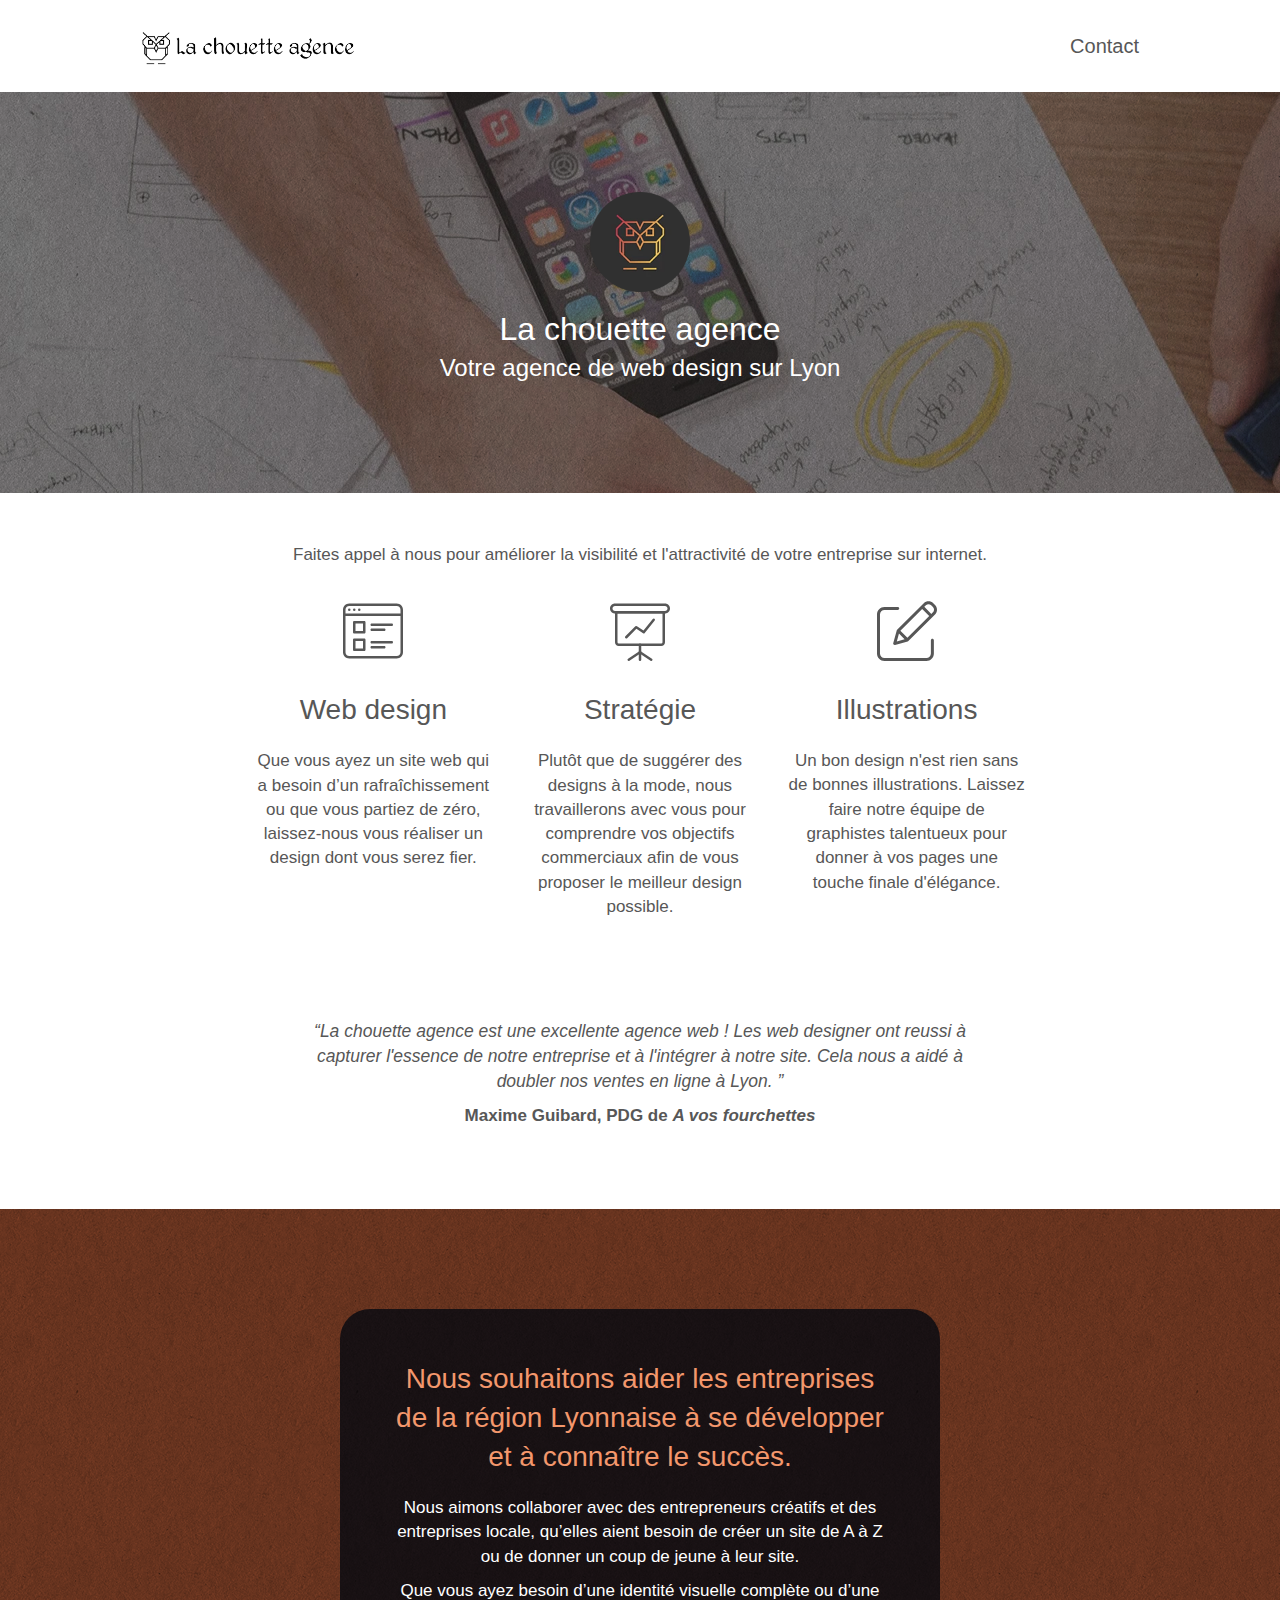
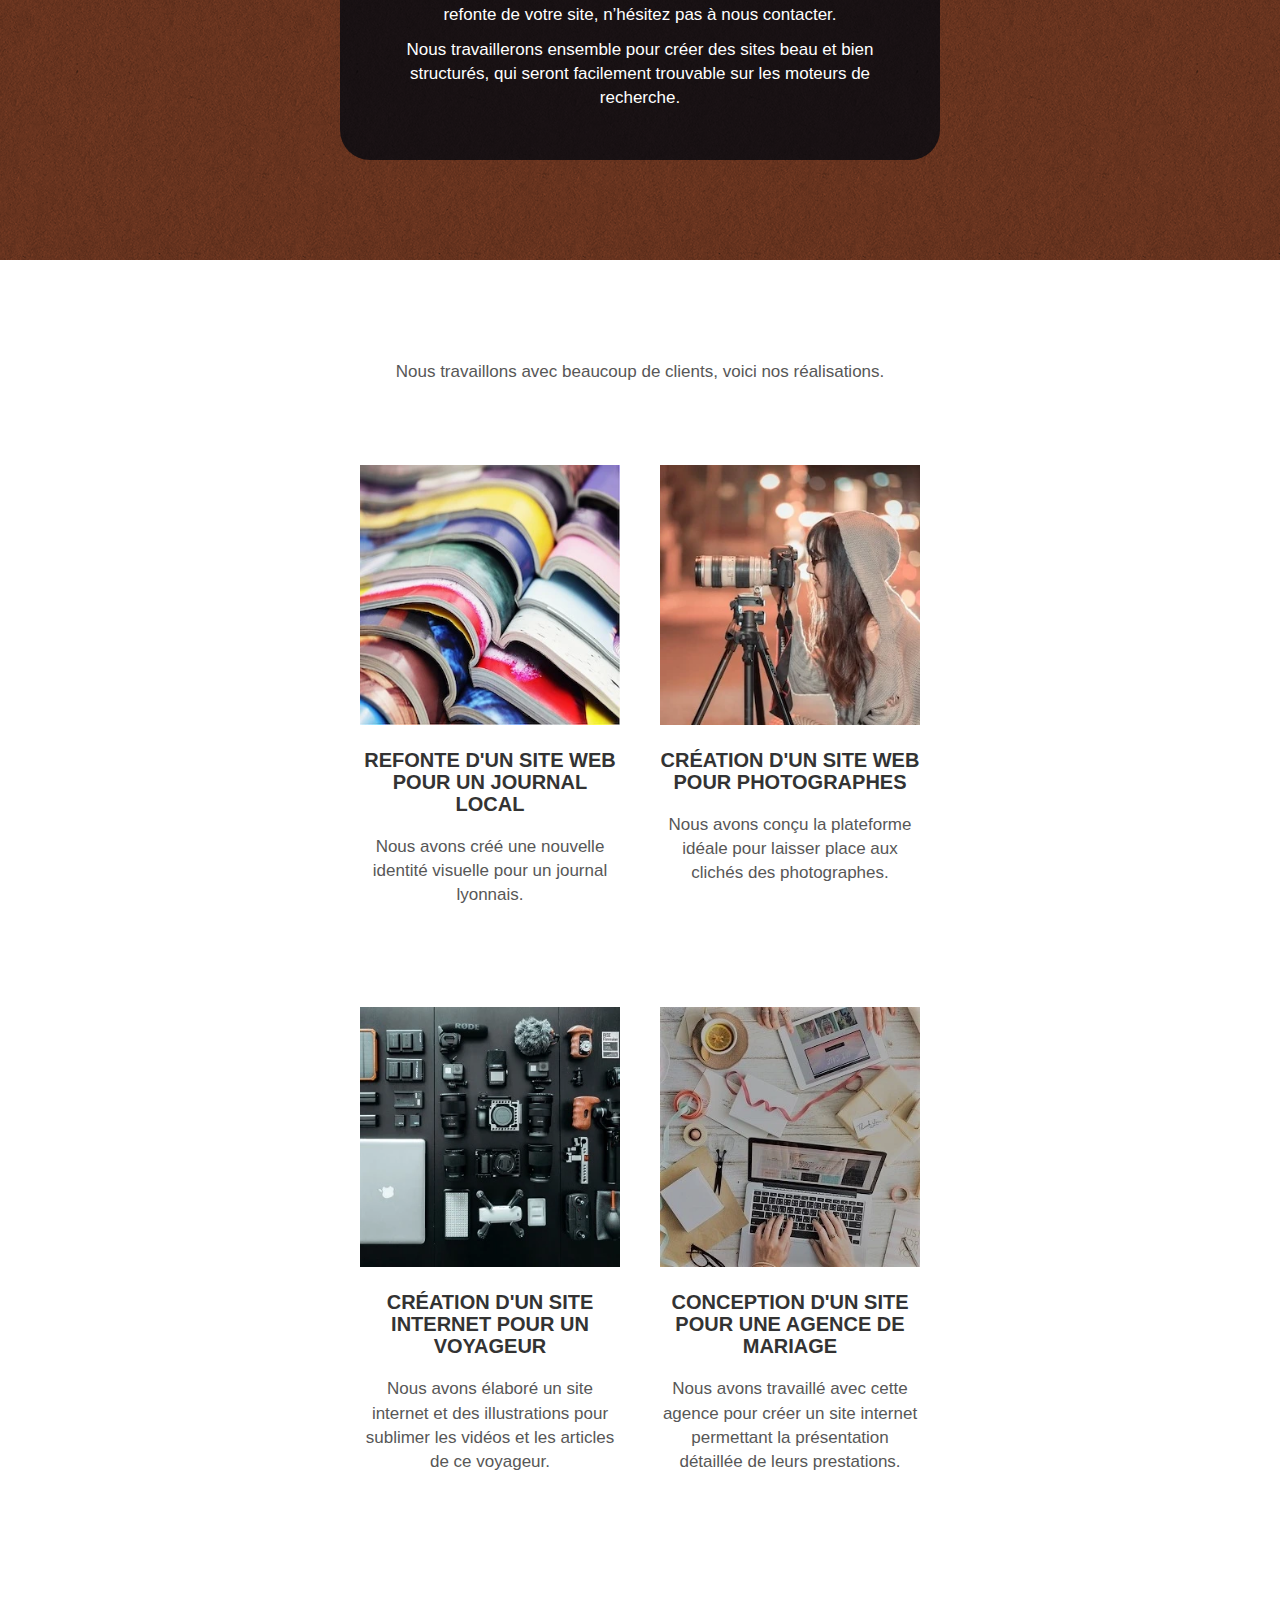
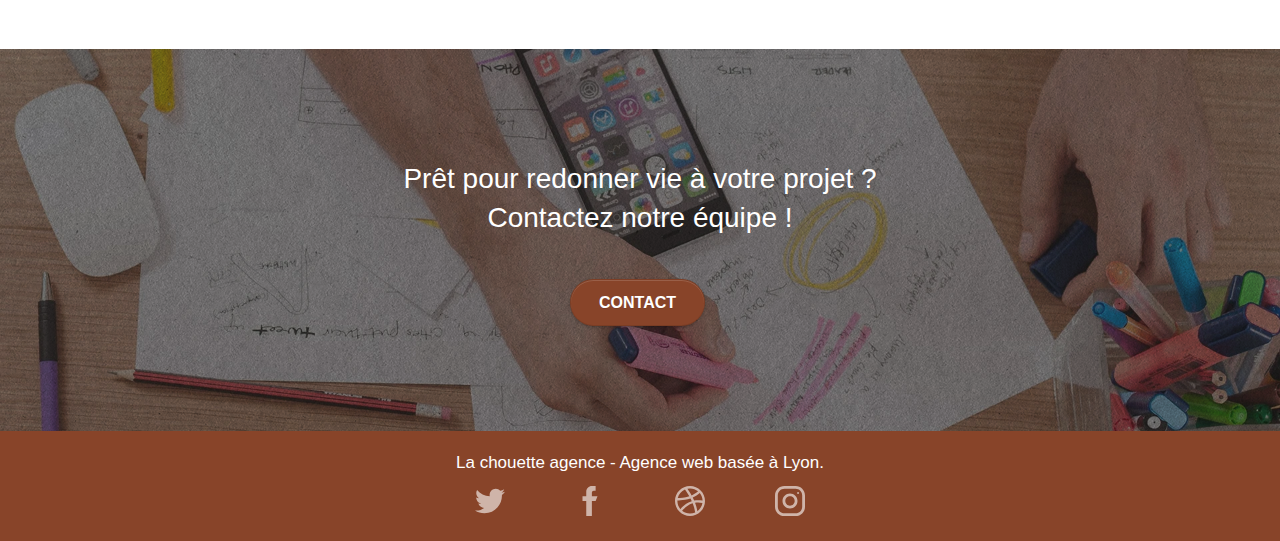
==== commit 3f3eb09e: "update to footer" ====
--- a/index.html
+++ b/index.html
@@ -211,6 +211,9 @@
 							Prêt pour redonner vie à votre projet ?<br>
 							Contactez notre équipe !
 						</h2>
+						<div class="col-sm-12 text-center">
+							<a href="contact.html" class="btn btn-atomic-tangerine btn-clean btn-rd btn-lg cta-hero">Contact</a>
+						</div>
 					</div>
 				</div>
 			</section>
